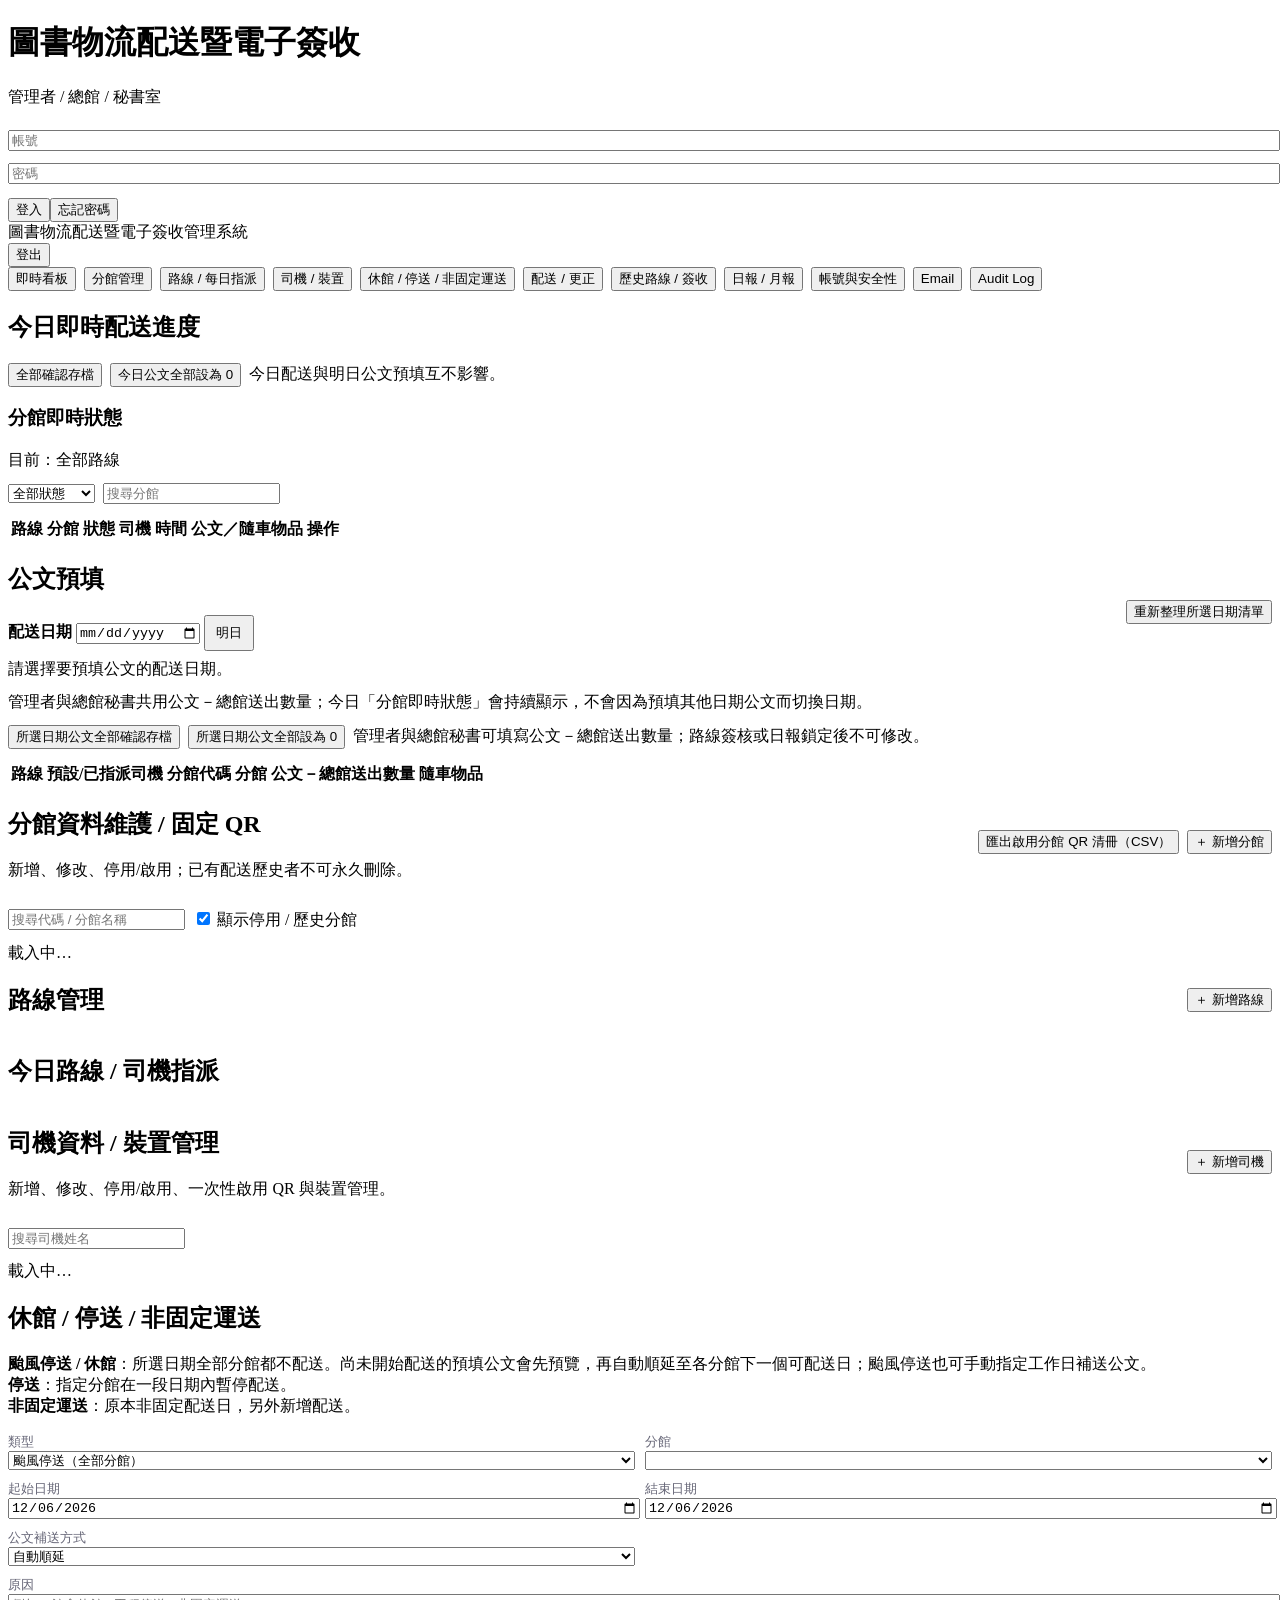
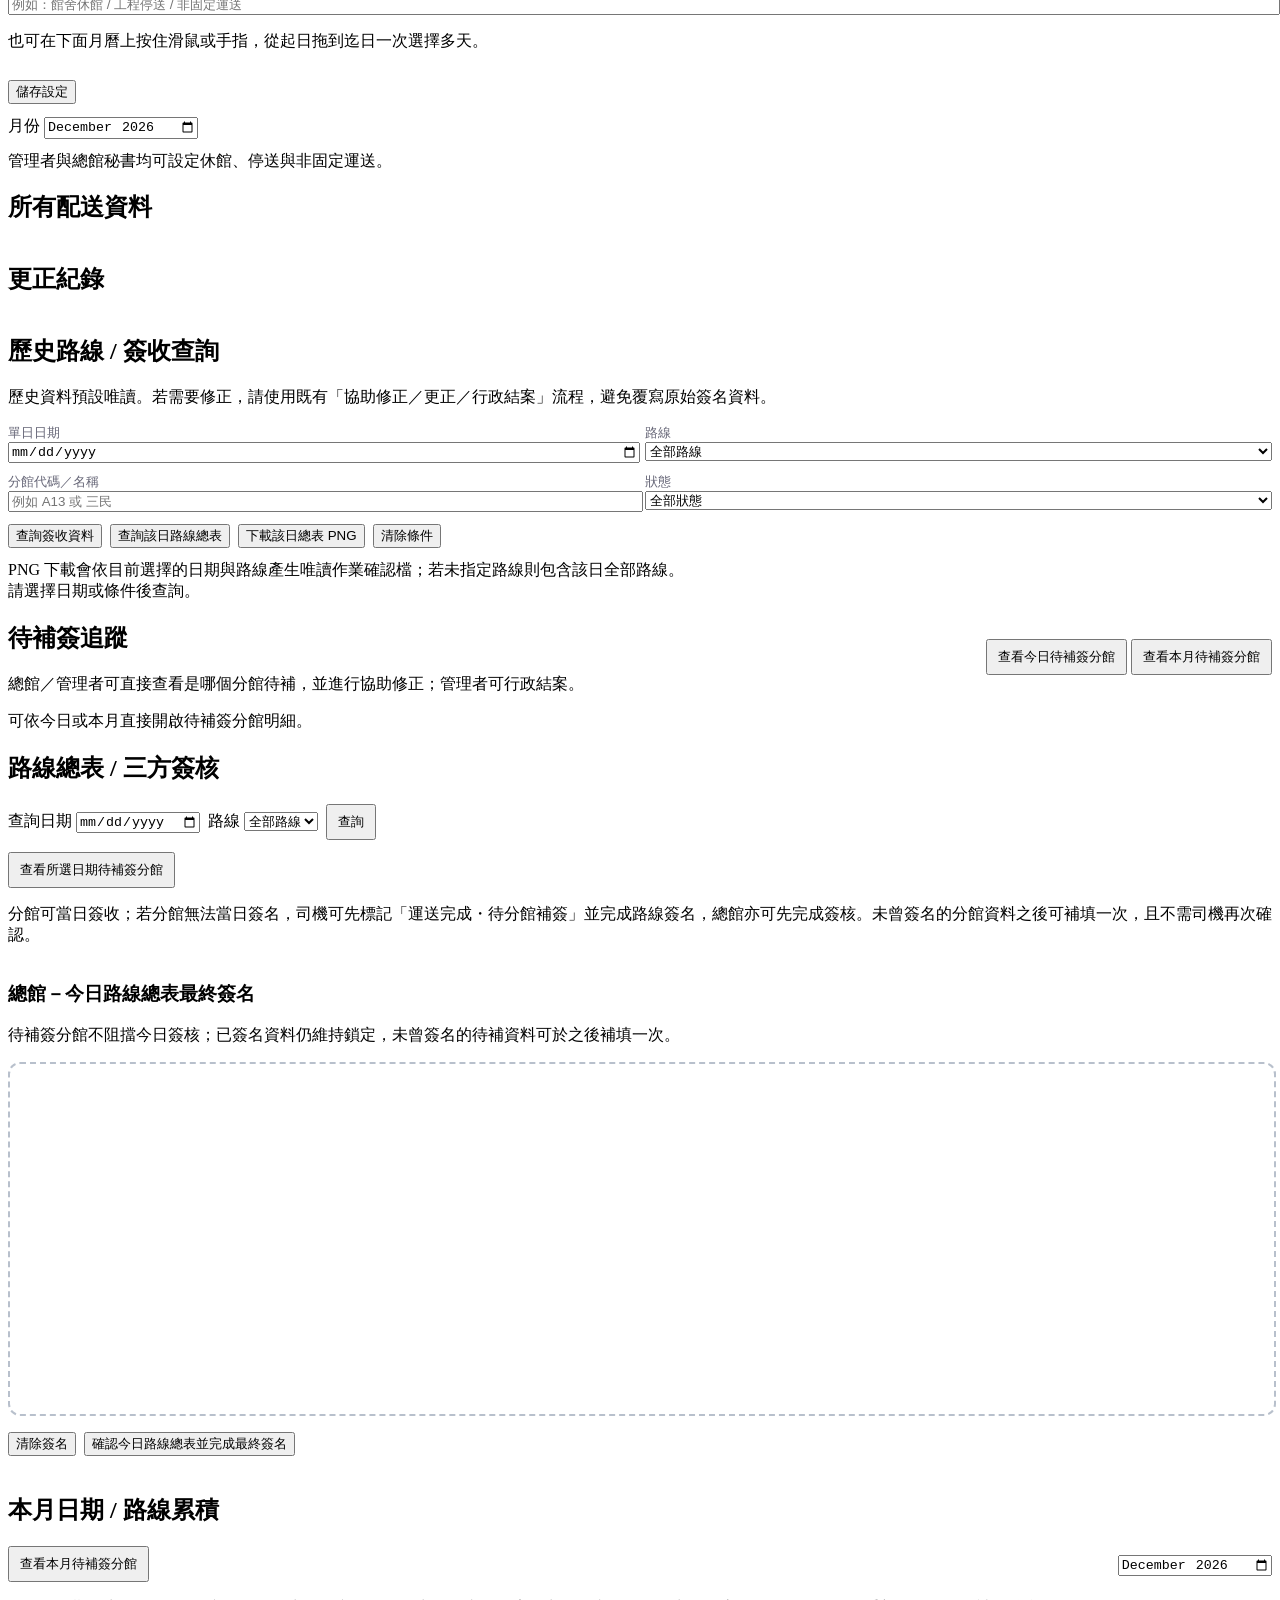
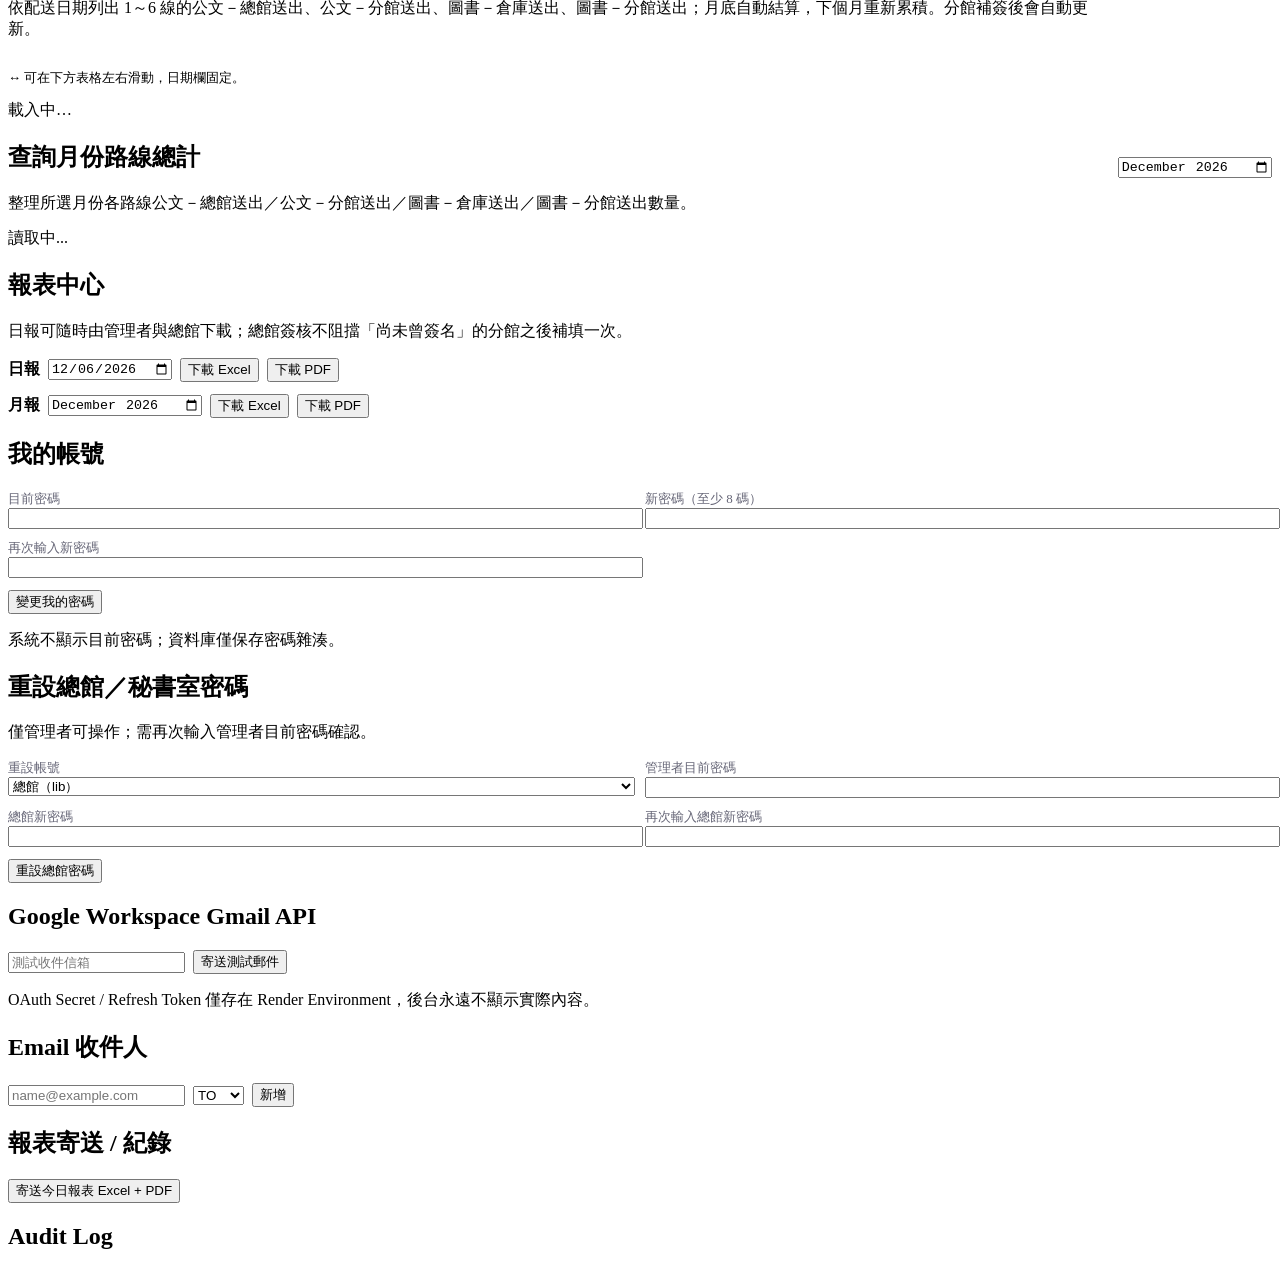
==== app/static/index.html @ ce4e9655 "Show saved carried-item quantities and units under each document prefill branch" ====
<!doctype html><html lang="zh-Hant"><head><meta charset="utf-8"><meta name="viewport" content="width=device-width,initial-scale=1"><link rel="icon" type="image/png" href="/static/moving-match-favicon.png"><title>圖書物流配送暨電子簽收 V18</title><link rel="stylesheet" href="/static/style.css"><style>
.nav{display:flex;gap:8px;flex-wrap:wrap}.toolbar{display:flex;gap:8px;align-items:center;flex-wrap:wrap;margin:12px 0}.modal{position:fixed;inset:0;background:#0008;display:flex;align-items:center;justify-content:center;z-index:20}.modalbox{background:white;padding:24px;border-radius:18px;max-width:720px;width:92%;max-height:90vh;overflow:auto}.formgrid{display:grid;grid-template-columns:1fr 1fr;gap:10px}.formgrid label{font-size:13px;color:#667}.formgrid input,.formgrid select{width:100%}.danger{background:#a43b32;color:#fff}.small{padding:7px 10px;font-size:13px}.tagoff{opacity:.55}.sectiontitle{display:flex;justify-content:space-between;align-items:center;gap:10px}.nowrap{white-space:nowrap}@media(max-width:700px){.formgrid{grid-template-columns:1fr}}
.range-calendar{display:grid;grid-template-columns:repeat(7,1fr);gap:5px;user-select:none;touch-action:none}.range-calendar .day{border:1px solid #d8dee8;border-radius:10px;padding:10px 4px;text-align:center;cursor:pointer;background:#fff}.range-calendar .day.sel{background:#e7eef8;border-color:#1f2937;font-weight:700}.range-calendar .blank{border:0}

/* V19.2.8 route-group shading */
#monthlyRouteTable th:nth-child(2), #monthlyRouteTable td:nth-child(2),
#monthlyRouteTable th:nth-child(3), #monthlyRouteTable td:nth-child(3),
#monthlyRouteTable th:nth-child(4), #monthlyRouteTable td:nth-child(4),
#monthlyRouteTable th:nth-child(8), #monthlyRouteTable td:nth-child(8),
#monthlyRouteTable th:nth-child(9), #monthlyRouteTable td:nth-child(9),
#monthlyRouteTable th:nth-child(10), #monthlyRouteTable td:nth-child(10),
#monthlyRouteTable th:nth-child(14), #monthlyRouteTable td:nth-child(14),
#monthlyRouteTable th:nth-child(15), #monthlyRouteTable td:nth-child(15),
#monthlyRouteTable th:nth-child(16), #monthlyRouteTable td:nth-child(16) {
  background: rgba(148,163,184,.08);
}
#monthlyRouteTable th:nth-child(4), #monthlyRouteTable td:nth-child(4),
#monthlyRouteTable th:nth-child(7), #monthlyRouteTable td:nth-child(7),
#monthlyRouteTable th:nth-child(10), #monthlyRouteTable td:nth-child(10),
#monthlyRouteTable th:nth-child(13), #monthlyRouteTable td:nth-child(13),
#monthlyRouteTable th:nth-child(16), #monthlyRouteTable td:nth-child(16),
#monthlyRouteTable th:nth-child(19), #monthlyRouteTable td:nth-child(19) {
  border-right: 1px solid rgba(100,116,139,.22);
}


/* V19.2.8 dynamic monthly route grouping */
#monthlyRouteSummaryTable .route-alt { background: rgba(148,163,184,.10); }
#monthlyRouteSummaryTable .route-end { border-right: 2px solid rgba(100,116,139,.24); }
#monthlyRouteSummaryTable .daytotal { background: rgba(226,232,240,.45); }
#monthlyRouteSummaryTable th, #monthlyRouteSummaryTable td { text-align:center; }

/* Mobile route report: confine wide tables to their own horizontal scroll area. */
#monthlyRouteSummary,#monthlyRouteCumBody{width:100%;max-width:100%;min-width:0;overflow-x:auto;overflow-y:visible;-webkit-overflow-scrolling:touch;touch-action:pan-x pan-y;overscroll-behavior-x:contain}
#monthlyRouteSummaryTable{width:max-content;min-width:100%;table-layout:auto;border-collapse:separate;border-spacing:0}
#monthlyRouteSummaryTable th,#monthlyRouteSummaryTable td{min-width:70px;white-space:nowrap}
#monthlyRouteSummaryTable tr>th:first-child{position:sticky;left:0;z-index:2;background:#fff;min-width:76px;box-shadow:2px 0 3px #0001}
#monthlyRouteSummaryTable tr:first-child>th:first-child{z-index:4}
#monthlyRouteSummaryTable tr:last-child>th:first-child{background:#f3f6fa}
#monthlyRouteCumBody table{width:max-content;min-width:100%}
#monthlyRouteCumBody th,#monthlyRouteCumBody td{white-space:nowrap}
@media(max-width:700px){#reports .card{min-width:0;max-width:100%}#reports .sectiontitle{flex-wrap:wrap;align-items:flex-start}#reports .sectiontitle input[type=month]{max-width:100%;width:auto}#monthlyRouteSummaryTable th,#monthlyRouteSummaryTable td{padding:10px 12px;min-width:84px}}

#monthlyRouteMobile .mobile-month-grid{display:block;width:100%;max-width:100%;min-width:0;box-sizing:border-box}
#monthlyRouteMobile .mobile-month-row{display:grid;grid-template-columns:20% repeat(4,minmax(0,1fr));width:100%;min-width:0;box-sizing:border-box;border-bottom:1px solid #e1e6ee}
#monthlyRouteMobile .mobile-month-cell{min-width:0;box-sizing:border-box;padding:12px 2px;text-align:center;font-size:clamp(11px,2.6vw,15px);line-height:1.35;overflow-wrap:anywhere;word-break:break-word}
#monthlyRouteMobile .mobile-month-head{background:#eef2f7;font-weight:700}
#monthlyRouteMobile .mobile-month-row .mobile-month-cell:first-child{font-weight:700}
#monthlyRouteMobile .mobile-month-total{background:#edf4fa;font-weight:700}

/* Monthly route totals: mobile five-column grid, independent of global table minimum widths. */
#monthlyRouteCumMobile{display:none}
@media(max-width:700px){
 #monthlyRouteCumDesktop{display:none!important}
 #monthlyRouteCumMobile{display:block;width:100%;min-width:0;max-width:100%;overflow:hidden}
 #monthlyRouteCumMobile .cum-mobile-row{display:grid;grid-template-columns:23% repeat(4,minmax(0,1fr));width:100%;min-width:0;border-bottom:1px solid #e1e6ee;box-sizing:border-box}
 #monthlyRouteCumMobile .cum-mobile-cell{min-width:0;box-sizing:border-box;padding:12px 2px;text-align:center;font-size:clamp(11px,2.7vw,15px);line-height:1.35;overflow-wrap:anywhere;word-break:break-word}
 #monthlyRouteCumMobile .cum-mobile-row .cum-mobile-cell:first-child{font-weight:700}
 #monthlyRouteCumMobile .cum-mobile-head{background:#eef2f7;font-weight:700}
 #monthlyRouteCumMobile .cum-mobile-total{background:#edf4fa;font-weight:700}
}
/* Mobile month report: single route at a time, desktop retains full matrix. */
#monthlyRouteMobileControls,#monthlyRouteMobile{display:none}
@media(max-width:700px){
  #monthlyRouteDesktopHint,#monthlyRouteSummary{display:none!important}
  #monthlyRouteMobileControls,#monthlyRouteMobile{display:block}
  #monthlyRouteMobile{width:100%;max-width:100%;overflow-x:auto;-webkit-overflow-scrolling:touch}
  #monthlyRouteMobileTable{width:100%;table-layout:fixed;border-collapse:collapse;font-size:12px}
  #monthlyRouteMobileTable th,#monthlyRouteMobileTable td{padding:9px 3px;text-align:center;white-space:normal;overflow-wrap:anywhere}
  #monthlyRouteMobileTable th:first-child,#monthlyRouteMobileTable td:first-child{width:19%;font-weight:700}
  #monthlyRouteMobileTable th:not(:first-child),#monthlyRouteMobileTable td:not(:first-child){width:20.25%}
  #monthlyRouteMobileTable tr:last-child{background:#f1f5f9;font-weight:700}
}
</style>
<style>
/* V19.2.27 route visual grouping for 總館輸入 */
.route-row-group{position:relative}
.route-row-group.route-odd{background:#f7f9fc}
.route-row-group.route-even{background:#ffffff}
.route-row-group.route-start td{border-top:3px solid #cbd5e1 !important}
.route-row-group td:first-child{box-shadow:inset 5px 0 0 #94a3b8}
.route-badge{display:inline-flex;align-items:center;gap:6px;font-weight:700;padding:4px 10px;border-radius:999px;background:#eef2f7}
.route-divider-label{font-size:12px;color:#64748b;margin-left:8px}
@media (max-width:700px){
  .route-row-group td:first-child{box-shadow:inset 4px 0 0 #94a3b8}
}
</style>


<style id="v19212-route-grouping">
#delivs tr.route-odd > td,
#nextDayDocsBody tr.route-odd > td{background:#f3f6fa !important}
#delivs tr.route-even > td,
#nextDayDocsBody tr.route-even > td{background:#ffffff !important}
#delivs tr.route-start > td,
#nextDayDocsBody tr.route-start > td{border-top:4px solid #94a3b8 !important}
#delivs tr.route-start > td:first-child,
#nextDayDocsBody tr.route-start > td:first-child{box-shadow:inset 6px 0 0 #64748b}
.route-badge-v19212{
 display:inline-block;font-weight:800;padding:5px 10px;border-radius:999px;
 background:#e2e8f0;white-space:nowrap
}
.route-section-note{display:block;font-size:11px;color:#64748b;margin-top:4px;white-space:nowrap}
</style>

<style>
/* 報表操作欄：按鈕完整顯示，不截斷文字 */
#routeSignStatus table th:last-child,#routeSignStatus table td:last-child{min-width:250px!important;width:250px}
#routeSignStatus table td:last-child .btn{width:100%;max-width:none;white-space:normal!important;overflow-wrap:anywhere;line-height:1.45;text-align:center;min-height:42px;padding:9px 10px;box-sizing:border-box}
</style></head><body>
<div id="login" class="login card"><h1>圖書物流配送暨電子簽收</h1><p class="muted">管理者 / 總館 / 秘書室</p><input id="u" placeholder="帳號" style="width:100%;margin:6px 0"><input id="p" type="password" placeholder="密碼" style="width:100%;margin:6px 0"><button class="btn big" onclick="login()">登入</button><button class="btn alt big" style="margin-top:8px" onclick="forgot()">忘記密碼</button><div id="msg"></div></div>
<div id="app" class="hidden"><header class="top"><div class="brand">圖書物流配送暨電子簽收管理系統</div><div><span id="who"></span> <button class="btn alt" onclick="logout()">登出</button></div></header><main class="wrap">
<div class="nav"><button type="button" class="pill nav-tab active" data-panel="dash" onclick="show('dash')" aria-current="page">即時看板</button><button type="button" class="pill nav-tab" data-panel="branches" onclick="show('branches')" aria-current="false">分館管理</button><button type="button" class="pill nav-tab" data-panel="routes" onclick="show('routes')" aria-current="false">路線 / 每日指派</button><button type="button" class="pill nav-tab" data-panel="drivers" onclick="show('drivers')" aria-current="false">司機 / 裝置</button><button type="button" class="pill nav-tab" data-panel="schedule" onclick="show('schedule')" aria-current="false">休館 / 停送 / 非固定運送</button><button type="button" class="pill nav-tab" data-panel="records" onclick="show('records')" aria-current="false">配送 / 更正</button><button type="button" class="pill nav-tab" data-panel="history" onclick="show('history')" aria-current="false">歷史路線 / 簽收</button><button type="button" class="pill nav-tab" data-panel="reports" onclick="show('reports')" aria-current="false">日報 / 月報</button><button type="button" class="pill nav-tab" data-panel="account" onclick="show('account')" aria-current="false">帳號與安全性</button><button type="button" class="pill nav-tab" data-panel="email" onclick="show('email')" aria-current="false">Email</button><button type="button" class="pill nav-tab" data-panel="audit" onclick="show('audit')" aria-current="false">Audit Log</button></div>
<section id="dash"><div class="card"><h2>今日即時配送進度</h2><div id="metrics" class="grid"></div><div id="secretaryDocTools" class="toolbar"><button class="btn" onclick="saveAllDocs()">全部確認存檔</button><button class="btn alt" onclick="zeroAll()">今日公文全部設為 0</button><span class="muted">今日配送與明日公文預填互不影響。</span></div></div><div id="routeCards" class="grid"></div><div class="card"><div class="row" style="justify-content:space-between"><h3>分館即時狀態</h3><div id="routeFilterLabel" class="muted">目前：全部路線</div></div><div class="toolbar"><select id="filter" onchange="loadDeliveries()"><option value="">全部狀態</option><option value="WAITING_SECRETARY">待總館輸入</option><option value="WAITING_DRIVER">待司機</option><option value="WAITING_BRANCH">待分館簽收</option><option value="WAITING_DRIVER_CONFIRM">待司機確認</option><option value="WAITING_BRANCH_CORRECTION">待更正</option><option value="STOP_COMPLETED">已完成</option></select><input id="search" placeholder="搜尋分館" oninput="loadDeliveries()"></div><div style="overflow:auto"><table><thead><tr><th>路線</th><th>分館</th><th>狀態</th><th>司機</th><th>時間</th><th>公文／隨車物品</th><th>操作</th></tr></thead><tbody id="delivs"></tbody></table></div></div>
<div id="nextDayDocsCard" class="card hidden">
  <div class="sectiontitle">
    <div>
      <h2>公文預填</h2>
      <div class="row" style="gap:10px;align-items:center;margin-top:8px">
      <label for="prefillDate"><b>配送日期</b></label>
      <input id="prefillDate" type="date" onchange="loadPrefillDocs(this.value)" style="max-width:190px">
      <button class="btn alt small" onclick="setPrefillNextDay()">明日</button>
    </div>
    <div id="nextDayDocHint" class="muted" style="margin-top:8px">請選擇要預填公文的配送日期。</div>
    </div>
    <button class="btn alt" onclick="loadNextDayDocs()">重新整理所選日期清單</button>
  </div>
  <div class="notice" style="margin:12px 0">管理者與總館秘書共用公文－總館送出數量；今日「分館即時狀態」會持續顯示，不會因為預填其他日期公文而切換日期。</div>
  <div id="nextDayClosure" class="warn hidden"></div>
  <div id="nextDayDocTools" class="toolbar">
    <button class="btn" onclick="saveAllNextDocs()">所選日期公文全部確認存檔</button>
    <button class="btn alt" onclick="zeroAllNextDocs()">所選日期公文全部設為 0</button>
    <span class="muted">管理者與總館秘書可填寫公文－總館送出數量；路線簽核或日報鎖定後不可修改。</span>
  </div>
  <div style="overflow:auto">
    <table>
      <thead><tr><th>路線</th><th>預設/已指派司機</th><th>分館代碼</th><th>分館</th><th>公文－總館送出數量</th><th>隨車物品</th></tr></thead>
      <tbody id="nextDayDocsBody"></tbody>
    </table>
  </div>
</div></section>
<section id="branches" class="hidden"><div class="card"><div class="sectiontitle"><div><h2>分館資料維護 / 固定 QR</h2><p class="muted">新增、修改、停用/啟用；已有配送歷史者不可永久刪除。</p></div><div style="display:flex;gap:8px;flex-wrap:wrap"><button class="btn" onclick="exportBranchQR()">匯出啟用分館 QR 清冊（CSV）</button><button id="addBranchBtn" class="btn" onclick="editBranch()">＋ 新增分館</button></div></div><div class="toolbar"><input id="branchSearch" placeholder="搜尋代碼 / 分館名稱" oninput="renderBranches()"><label><input type="checkbox" id="showInactive" checked onchange="renderBranches()"> 顯示停用 / 歷史分館</label><span id="branchSummary" class="muted"></span></div><div id="branchList" style="overflow:auto"><div class="muted">載入中…</div></div></div></section>
<section id="routes" class="hidden"><div class="grid"><div class="card"><div class="sectiontitle"><h2>路線管理</h2><button id="addRouteBtn" class="btn" onclick="addRoute()">＋ 新增路線</button></div><div id="routeList"></div></div><div class="card"><h2>今日路線 / 司機指派</h2><div id="assignList"></div></div></div></section>
<section id="drivers" class="hidden"><div class="card"><div class="sectiontitle"><div><h2>司機資料 / 裝置管理</h2><p class="muted">新增、修改、停用/啟用、一次性啟用 QR 與裝置管理。</p></div><button id="addDriverBtn" class="btn" onclick="openDriverForm()">＋ 新增司機</button></div><div class="toolbar"><input id="driverSearch" placeholder="搜尋司機姓名" oninput="renderDrivers()"><span id="driverSummary" class="muted"></span></div><div id="driverList"><div class="muted">載入中…</div></div></div></section>
<section id="schedule" class="hidden"><div class="grid"><div class="card" id="scheduleEditor"><h2>休館 / 停送 / 非固定運送</h2><p class="muted"><b>颱風停送 / 休館</b>：所選日期全部分館都不配送。尚未開始配送的預填公文會先預覽，再自動順延至各分館下一個可配送日；颱風停送也可手動指定工作日補送公文。<br><b>停送</b>：指定分館在一段日期內暫停配送。<br><b>非固定運送</b>：原本非固定配送日，另外新增配送。</p><div class="formgrid"><label>類型<select id="exType" onchange="scheduleTypeChanged()"><option value="TYPHOON">颱風停送（全部分館）</option><option value="CLOSED_ALL">休館（全部分館停送）</option><option value="STOP">停送（指定分館）</option><option value="ADD">非固定運送</option></select></label><label id="exBranchWrap">分館<select id="exBranch"></select></label><label>起始日期<input id="exStart" type="date" onchange="syncRangeInputs()"></label><label>結束日期<input id="exEnd" type="date" onchange="syncRangeInputs()"></label><label id="exPostponeModeWrap">公文補送方式<select id="exPostponeMode" onchange="scheduleTypeChanged()"><option value="auto">自動順延</option><option value="manual">手動指定日期</option></select></label><label id="exManualDateWrap" hidden>公文補送工作日<input id="exManualDate" type="date" aria-describedby="exManualHint"><span id="exManualHint" class="muted">整段停送結束後的工作日；可選非固定配送日，休館、停送及鎖定日不可選。</span></label><label style="grid-column:1/-1">原因<input id="exReason" placeholder="例如：館舍休館 / 工程停送 / 非固定運送"></label></div><p class="muted">也可在下面月曆上按住滑鼠或手指，從起日拖到迄日一次選擇多天。</p><div id="rangeCal" class="range-calendar"></div><div class="toolbar"><button class="btn" onclick="saveExceptionRange()">儲存設定</button></div></div><div class="card"><div class="toolbar"><label>月份 <input id="exMonth" type="month" onchange="loadSchedule()"></label></div><div id="scheduleReadonly" class="muted hidden">管理者與總館秘書均可設定休館、停送與非固定運送。</div><div id="exceptionList"></div></div></div></section><section id="records" class="hidden"><div class="card"><h2>所有配送資料</h2><div id="recordList" style="overflow:auto"></div></div><div class="card"><h2>更正紀錄</h2><div id="correctionList" style="overflow:auto"></div></div></section>

<section id="history" class="hidden">
  <div class="card">
    <div class="sectiontitle">
      <div>
        <h2>歷史路線 / 簽收查詢</h2>
        <p class="muted">歷史資料預設唯讀。若需要修正，請使用既有「協助修正／更正／行政結案」流程，避免覆寫原始簽名資料。</p>
      </div>
    </div>
    <div class="formgrid">
      <label>單日日期<input id="histDate" type="date"></label>
      <label>路線<select id="histRoute"><option value="">全部路線</option><option>1</option><option>2</option><option>3</option><option>4</option><option>5</option><option>6</option></select></label>
      <label>分館代碼／名稱<input id="histBranch" placeholder="例如 A13 或 三民"></label>
      <label>狀態<select id="histStatus"><option value="">全部狀態</option><option value="WAITING_BRANCH">待分館簽收</option><option value="LATE_BRANCH_PENDING">待分館補簽</option><option value="WAITING_DRIVER_CONFIRM">待司機確認</option><option value="WAITING_BRANCH_CORRECTION">待更正</option><option value="STOP_COMPLETED">已完成</option><option value="ADMIN_CLOSED">管理者結案</option></select></label>
    </div>
    <div class="toolbar">
      <button class="btn" onclick="loadHistoryReceipts()">查詢簽收資料</button>
      <button class="btn alt" onclick="loadHistoryRoutes()">查詢該日路線總表</button>
      <button class="btn alt" onclick="downloadHistoryDayPng()">下載該日總表 PNG</button>
      <button class="btn alt" onclick="clearHistoryFilters()">清除條件</button>
    </div>
    <div class="muted">PNG 下載會依目前選擇的日期與路線產生唯讀作業確認檔；若未指定路線則包含該日全部路線。</div>
    <div id="historyResult" style="overflow:auto"><div class="muted">請選擇日期或條件後查詢。</div></div>
  </div>
  <div id="historyDetail"></div>
</section>
<section id="pendingAssistCard"><div class="card">
  <div class="sectiontitle">
    <div>
      <h2>待補簽追蹤</h2>
      <p class="muted">總館／管理者可直接查看是哪個分館待補，並進行協助修正；管理者可行政結案。</p>
    </div>
    <div class="row">
      <button class="btn alt small" onclick="showPendingDetails({service_date:new Date().toISOString().slice(0,10)})">查看今日待補簽分館</button>
      <button class="btn alt small" onclick="showPendingDetails({month:new Date().toISOString().slice(0,7)})">查看本月待補簽分館</button>
    </div>
  </div>
  <div id="pendingAssistSummary" class="muted">可依今日或本月直接開啟待補簽分館明細。</div>
</div></section>
<section id="reports" class="hidden"><div class="grid" style="display:block"><div class="card" style="margin-bottom:18px"><h2 id="routeReportTitle">路線總表 / 三方簽核</h2>
<div class="toolbar"><label>查詢日期 <input id="routeReportDate" type="date"></label><label>路線 <select id="routeReportRoute"><option value="">全部路線</option><option value="1">1線</option><option value="2">2線</option><option value="3">3線</option><option value="4">4線</option><option value="5">5線</option><option value="6">6線</option></select></label><button class="btn alt small" onclick="loadSignStatus()">查詢</button><span id="routeReportReadonlyHint" class="muted"></span></div>
<button class="btn alt small" onclick="showPendingDetails({service_date:(document.querySelector('#routeReportDate')?.value||new Date().toISOString().slice(0,10)),route:(document.querySelector('#routeReportRoute')?.value||undefined)})">查看所選日期待補簽分館</button><p class="muted">分館可當日簽收；若分館無法當日簽名，司機可先標記「運送完成・待分館補簽」並完成路線簽名，總館亦可先完成簽核。未曾簽名的分館資料之後可補填一次，且不需司機再次確認。</p><div id="routeSignReminder" class="notice" role="status" style="margin:12px 0"></div><div id="routeSignStatus" style="overflow-x:auto;max-width:100%"></div><div id="routeOfficeSignatureHost"></div><div id="dailyGrandTotal" class="notice hidden"></div><div id="routeDetailHost"></div><div id="secretarySignBox" class="hidden"><h3>總館－今日路線總表最終簽名</h3><p class="muted">待補簽分館不阻擋今日簽核；已簽名資料仍維持鎖定，未曾簽名的待補資料可於之後補填一次。</p><canvas id="secSig" width="650" height="180" style="width:100%;border:2px dashed #b8c0cc;border-radius:12px;touch-action:none"></canvas><div class="toolbar"><button class="btn alt" onclick="clearSig('secSig')">清除簽名</button><button class="btn" onclick="secretaryFinalSign()">確認今日路線總表並完成最終簽名</button></div></div><div id="reportLocked" class="ok hidden"></div></div><div style="width:100%"><div class="card"><div class="sectiontitle"><div><h2>本月日期 / 路線累積</h2><button class="btn alt small" onclick="showPendingDetails({month:(document.querySelector('#monthlyCumulativeMonth')?.value||new Date().toISOString().slice(0,7))})">查看本月待補簽分館</button><p class="muted">依配送日期列出 1～6 線的公文－總館送出、公文－分館送出、圖書－倉庫送出、圖書－分館送出；月底自動結算，下個月重新累積。分館補簽後會自動更新。</p></div><input type="month" id="monthlyCumMonth" onchange="loadMonthlyRouteSummary()"></div><p id="monthlyRouteDesktopHint" class="muted" style="font-size:13px">↔ 可在下方表格左右滑動，日期欄固定。</p><div id="monthlyRouteMobileControls"><label for="monthlyRouteMobileSelect">選擇路線</label> <select id="monthlyRouteMobileSelect" onchange="renderMonthlyRouteMobile()" aria-label="選擇月報路線"></select></div><div id="monthlyRouteMobile" aria-live="polite"></div><div id="monthlyRouteSummary" role="region" aria-label="月份各路線累積報表，可左右滑動" tabindex="0" style="overflow-x:auto;max-width:100%;-webkit-overflow-scrolling:touch"><div class="muted">載入中…</div></div></div>
<div class="card" id="monthlyRouteCumCard" style="margin-bottom:18px">
  <div style="display:flex;align-items:center;justify-content:space-between;gap:12px;flex-wrap:wrap">
    <div><h2>查詢月份路線總計</h2>
    <div class="muted">整理所選月份各路線公文－總館送出／公文－分館送出／圖書－倉庫送出／圖書－分館送出數量。</div></div>
    <input id="monthlyRouteCumMonth" type="month" onchange="loadMonthlyRouteCumulative()">
  </div>
  <div id="monthlyRouteCumBody" style="margin-top:14px">讀取中...</div>
</div>
<div class="card"><h2>報表中心</h2><p class="muted">日報可隨時由管理者與總館下載；總館簽核不阻擋「尚未曾簽名」的分館之後補填一次。</p><div class="toolbar"><b>日報</b><input type="date" id="reportDate"><button class="btn" onclick="downloadDaily('xlsx')">下載 Excel</button><button class="btn alt" onclick="downloadDaily('pdf')">下載 PDF</button></div><div class="toolbar"><b>月報</b><input type="month" id="reportMonth"><button class="btn" onclick="downloadMonthly('xlsx')">下載 Excel</button><button class="btn alt" onclick="downloadMonthly('pdf')">下載 PDF</button></div></div></div></div></section>
<section id="account" class="hidden"><div class="grid"><div class="card"><h2>我的帳號</h2><div id="accountInfo" class="muted"></div><div class="formgrid"><label>目前密碼<input id="ownCurrent" type="password"></label><label>新密碼（至少 8 碼）<input id="ownNew" type="password"></label><label>再次輸入新密碼<input id="ownConfirm" type="password"></label></div><div class="toolbar"><button class="btn" onclick="changeOwnPassword()">變更我的密碼</button></div><p class="muted">系統不顯示目前密碼；資料庫僅保存密碼雜湊。</p></div><div id="adminResetCard" class="card"><h2>重設總館／秘書室密碼</h2><p class="muted">僅管理者可操作；需再次輸入管理者目前密碼確認。</p><div class="formgrid"><label>重設帳號<select id="resetTarget"><option value="lib">總館（lib）</option><option value="secretariat">秘書室（secretariat）</option></select></label><label>管理者目前密碼<input id="adminVerify" type="password"></label><label>總館新密碼<input id="secNew" type="password"></label><label>再次輸入總館新密碼<input id="secConfirm" type="password"></label></div><div class="toolbar"><button class="btn" onclick="resetSecretaryPassword()">重設總館密碼</button></div></div></div></section>
<section id="email" class="hidden"><div class="grid"><div class="card"><h2>Google Workspace Gmail API</h2><div id="emailProviderStatus"></div><div id="emailTestTools" class="toolbar"><input id="emailTestEmail" type="email" placeholder="測試收件信箱"><button class="btn" onclick="testEmail()">寄送測試郵件</button></div><p class="muted">OAuth Secret / Refresh Token 僅存在 Render Environment，後台永遠不顯示實際內容。</p></div><div class="card"><h2>Email 收件人</h2><div id="emailAdminTools" class="toolbar"><input id="emailAddr" type="email" placeholder="name@example.com"><select id="emailType"><option>TO</option><option>CC</option><option>BCC</option></select><button class="btn" onclick="addEmail()">新增</button></div><div id="emailRecipients"></div></div><div class="card"><h2>報表寄送 / 紀錄</h2><div class="toolbar"><button class="btn" onclick="sendReport()">寄送今日報表 Excel + PDF</button></div><div id="emailLogs"></div></div></div></section>
<section id="audit" class="hidden"><div class="card"><h2>Audit Log</h2><div id="auditList" style="overflow:auto"></div></div></section>
</main></div><div id="modalHost"></div><script src="/static/common.js?v=19.2.25"></script><script src="/static/schedule-preview.js?v=19.5"></script><script>
function fmtDateTime(v){
  if(v===null||v===undefined||v==='') return '—';
  const s=String(v).trim();
  if(/^\d{4}-\d{2}-\d{2}$/.test(s)) return s;
  const m=s.match(/^(\d{4})-(\d{2})-(\d{2})[T\s](\d{2}):(\d{2})/);
  if(m) return `${m[1]}-${m[2]}-${m[3]} ${m[4]}:${m[5]}`;
  const d=new Date(s);
  if(!Number.isNaN(d.getTime())){
    const p=n=>String(n).padStart(2,'0');
    return `${d.getFullYear()}-${p(d.getMonth()+1)}-${p(d.getDate())} ${p(d.getHours())}:${p(d.getMinutes())}`;
  }
  return s;
}

async function loadMonthlyRouteCumulative(){
  const m=document.querySelector('#monthlyRouteCumMonth');
  const box=document.querySelector('#monthlyRouteCumBody');
  if(!m||!box) return;
  if(!m.value) m.value=(document.querySelector('#monthlyCumMonth')?.value||new Date().toISOString().slice(0,7));
  box.innerHTML='<div class="muted">讀取中...</div>';
  try{
    const r=await api('/api/reports/monthly-route-summary?month='+encodeURIComponent(m.value));
    const routes=r.routes||[1,2,3,4,5,6];
    const totals=r.totals||{};
    let x='<div id="monthlyRouteCumDesktop" style="overflow:auto"><table><thead><tr><th>路線</th><th>公文－總館送出</th><th>公文－分館送出</th><th>圖書－倉庫送出</th><th>圖書－分館送出</th></tr></thead><tbody>';
    const fields=['document','document_return','outbound','inbound'];
    const headings=['路線','公文－總館送出','公文－分館送出','圖書－倉庫送出','圖書－分館送出'];
    const mobileCell=(value,role)=>'<div class="cum-mobile-cell" role="'+role+'">'+value+'</div>';
    const mobileRow=(label,q,extra='')=>'<div class="cum-mobile-row '+extra+'" role="row">'+mobileCell(label,'rowheader')+fields.map(k=>mobileCell(Number(q[k]||0),'cell')).join('')+'</div>';
    let mobile='<div id="monthlyRouteCumMobile" role="table" aria-label="月份各路線總計"><div class="cum-mobile-row cum-mobile-head" role="row">'+headings.map(h=>mobileCell(h,'columnheader')).join('')+'</div>';
    for(const route of routes){
      const q=totals[route]||totals[String(route)]||{document:0,document_return:0,outbound:0,inbound:0};
      x+=`<tr><td><b>${route}線</b></td><td>${q.document||0}</td><td>${q.document_return||0}</td><td>${q.outbound||0}</td><td>${q.inbound||0}</td></tr>`;
      mobile+=mobileRow(route+'線',q);
    }
    const g=r.grand_total||{document:0,document_return:0,outbound:0,inbound:0};
    x+=`</tbody><tfoot><tr><th>全路線合計</th><th>${g.document||0}</th><th>${g.document_return||0}</th><th>${g.outbound||0}</th><th>${g.inbound||0}</th></tr></tfoot></table></div>`;
    mobile+=mobileRow('全路線合計',g,'cum-mobile-total')+'</div>';
    x+=mobile;
    if(r.late_pending){x+=`<div class="notice" style="margin-top:10px">所選月份尚有 ${r.late_pending} 筆待分館補簽；補簽後總計會自動更新。</div>`;}
    box.innerHTML=x;
  }catch(e){
    box.innerHTML='<div class="error">讀取月份路線總計失敗：'+(e.message||String(e))+'</div>';
  }
}
document.addEventListener('DOMContentLoaded',()=>{const m=document.querySelector('#monthlyRouteCumMonth');if(m&&!m.value)m.value=new Date().toISOString().slice(0,7);});

</script><script>
let me=null, routesCache=[], driversCache=[]; const todayStr=new Date().toISOString().slice(0,10); reportDate.value=todayStr; reportMonth.value=todayStr.slice(0,7);monthlyCumMonth.value=todayStr.slice(0,7); setTimeout(()=>{if(document.querySelector('#exStart')){exStart.value=todayStr;exEnd.value=todayStr;exMonth.value=todayStr.slice(0,7)}},0);
async function boot(){let x=await api('/api/auth/me');if(x.user){me=x.user;loginEl(false);who.textContent=me.username+' / '+(me.role==='SECRETARIAT'?'秘書室':me.role);if(me.role==='SECRETARIAT'){document.querySelectorAll('.nav-tab').forEach(t=>{if(!['dash','schedule','records','history','reports','account','email'].includes(t.dataset.panel))t.style.display='none'});document.querySelector('.brand').textContent='圖書物流配送暨電子簽收｜秘書室';}document.querySelector('#addBranchBtn').style.display=['ADMIN','SECRETARY','SECRETARIAT'].includes(me.role)?'':'none';document.querySelectorAll('#addRouteBtn,#addDriverBtn').forEach(e=>e.style.display=me.role==='ADMIN'?'':'none');const dt=document.querySelector('#secretaryDocTools');if(dt)dt.style.display=['ADMIN','SECRETARY','SECRETARIAT'].includes(me.role)?'':'none';const nd=document.querySelector('#nextDayDocsCard');if(nd)nd.classList.toggle('hidden',!['ADMIN','SECRETARY','SECRETARIAT'].includes(me.role));loadAll();if(['ADMIN','SECRETARY','SECRETARIAT'].includes(me.role)){initPrefillDate();setTimeout(()=>loadPrefillDocs(prefillDate.value),50)}connect()}}function loginEl(show){document.querySelector('#login').classList.toggle('hidden',!show);document.querySelector('#app').classList.toggle('hidden',show)}boot();
async function login(){try{let x=await api('/api/auth/login',{method:'POST',body:JSON.stringify({username:u.value,password:p.value})});sessionStorage.setItem('admin_session',x.token);location.reload()}catch(e){msg.innerHTML='';const box=document.createElement('div');box.className='error';box.textContent=e.message;msg.appendChild(box)}}async function forgot(){let name=u.value||prompt('請輸入帳號');if(!name)return;let x=await api('/api/auth/password/forgot',{method:'POST',body:JSON.stringify({username:name})});msg.innerHTML='<div class="ok">'+x.message+(x.demo_reset_url?'<br>Demo：'+x.demo_reset_url:'')+'</div>'}async function logout(){await api('/api/auth/logout',{method:'POST'});sessionStorage.removeItem('admin_session');location.reload()}
function show(id){if(me?.role==='SECRETARIAT'&&!['dash','schedule','records','history','reports','account','email'].includes(id))return;for(let x of ['dash','branches','routes','drivers','schedule','records','history','reports','account','email','audit'])document.querySelector('#'+x).classList.toggle('hidden',x!==id);document.querySelectorAll('.nav-tab').forEach(tab=>{const active=tab.dataset.panel===id;tab.classList.toggle('active',active);tab.setAttribute('aria-current',active?'page':'false')});({branches:loadBranches,routes:loadRoutesPage,drivers:loadDrivers,schedule:loadSchedule,records:loadRecords,history:initHistory,reports:async()=>{initRouteHistoryFilters();await Promise.all([loadSignStatus(),loadMonthlyRouteSummary()])},account:loadAccount,email:loadEmail,audit:loadAudit}[id]||(()=>{}))()}
let selectedRoute='';
async function loadAll(){
  const tasks=[loadPendingAssistSummary(),loadDash(),loadDeliveries(),loadMonthlyRouteSummary(),loadMonthlyRouteCumulative()];
  const r=await Promise.allSettled(tasks);
  const failed=r.filter(x=>x.status==='rejected');
  if(failed.length)console.warn('loadAll partial failure',failed.map(x=>x.reason));
}
async function loadDash(){
  try{
    let d=await api('/api/dashboard/today');
    metrics.innerHTML=[['今日配送',d.total],['本站完成',d.completed],['待分館',d.waiting_branch],['隔日待補簽',d.late_pending||0],['待司機確認',d.waiting_driver_confirm],['待更正',d.waiting_correction]].map(x=>`<div class="card"><div class="muted">${x[0]}</div><div class="metric">${x[1]}</div></div>`).join('');
    routeCards.innerHTML=d.routes.map(r=>`<div class="card route-select ${selectedRoute===r.code?'route-selected':''}" onclick="selectRoute('${r.code}')" title="點選只查看 ${r.name||('路線'+r.code)}"><b>${r.name||('路線'+r.code)}｜${r.driver||'未指派'}</b><div class="metric">${r.completed}/${r.total}</div><div class="routebar"><span style="width:${r.total?100*r.completed/r.total:0}%"></span></div><div class="muted" style="margin-top:8px">${selectedRoute===r.code?'再點一次顯示全部路線':'點選查看本路線'}</div></div>`).join('');
  }catch(e){
    metrics.innerHTML=`<div class="warn">即時看板讀取失敗：${e.message}</div>`;
    routeCards.innerHTML='';
  }
}
function selectRoute(code){selectedRoute=selectedRoute===code?'':code;const label=document.querySelector('#routeFilterLabel');if(label)label.textContent=selectedRoute?`目前：路線${selectedRoute}（再點一次取消）`:'目前：全部路線';loadDash();loadDeliveries()}
const documentDrafts=new Map();
const prefillDrafts=new Map();
function draftKey(prefix,id,date){return 'movingmatch:'+prefix+':'+(me?.id||me?.username||'session')+':'+(date||localToday())+':'+id;}
function saveDraft(prefix,id,date,value){try{sessionStorage.setItem(draftKey(prefix,id,date),value)}catch(e){}}
function readDraft(prefix,id,date){try{return sessionStorage.getItem(draftKey(prefix,id,date))}catch(e){return null}}
function clearDraft(prefix,id,date){try{sessionStorage.removeItem(draftKey(prefix,id,date))}catch(e){}}
document.addEventListener('input',event=>{const el=event.target;if(el?.id?.startsWith('doc')&&/^doc\d+$/.test(el.id))documentDrafts.set(el.id,el.value);saveDraft('dashboard',el.id,localToday(),el.value);});
function rememberDocumentDrafts(){document.querySelectorAll('#delivs input[id^="doc"]').forEach(el=>{documentDrafts.set(el.id,el.value);saveDraft('dashboard',el.id,localToday(),el.value);});}
async function loadDeliveries(){rememberDocumentDrafts();let q='?';const f=document.querySelector('#filter'),se=document.querySelector('#search');if(f?.value)q+='status='+f.value+'&';if(selectedRoute)q+='route='+encodeURIComponent(selectedRoute)+'&';if(se?.value)q+='search='+encodeURIComponent(se.value);let x=await api('/api/dashboard/deliveries'+q),body=document.querySelector('#delivs');body.innerHTML=x.map((d,i)=>{const routeNo=Number(d.route_code)||0;const routeStart=i===0||String(x[i-1].route_code)!==String(d.route_code);const routeClass=`${routeNo%2?'route-odd':'route-even'} ${routeStart?'route-start':''}`;const routeCell=`<span class="route-badge-v19212">${d.route_code}線</span>${routeStart?'<span class="route-section-note">路線分隔</span>':''}`;const saved=readDraft('dashboard','doc'+d.id,localToday());const value=documentDrafts.has('doc'+d.id)?documentDrafts.get('doc'+d.id):(saved!==null?saved:(d.document_final??''));let doc;if(['ADMIN','SECRETARY','SECRETARIAT'].includes(me.role)){doc=`<div class="row"><input type="number" min="0" value="${value}" style="width:88px" id="doc${d.id}"><button class="btn alt small" onclick="setDoc(${d.id},${JSON.stringify(d.branch_name).replace(/"/g,'&quot;')})">存檔</button></div><span class="muted">總館路線簽核前皆可修改</span>`}else{doc=`<b>${value===''?'—':value}</b><br><span class="muted">公文－總館送出數量</span>`}const itemBtn=['SECRETARY','SECRETARIAT'].includes(me.role)?`<button class="btn alt small" onclick="editItems(${d.id},${JSON.stringify(d.branch_name).replace(/"/g,'&quot;')})">隨車物品</button>`:'';const itemSummary=['SECRETARY','SECRETARIAT'].includes(me.role)?`<div id="itemSummary${d.id}" class="muted" style="margin-top:6px;font-size:.9em">隨車物品：未填</div>`:'';const voidBtn=me.role==='ADMIN'&& !d.branch_signed_at && !d.driver_confirmed_at && d.status!=='VOID'?`<button class="btn danger small" onclick="voidDelivery(${d.id},${JSON.stringify(d.branch_name).replace(/"/g,'&quot;')})">作廢</button>`:'';return `<tr class="${routeClass}"><td>${routeCell}</td><td>${d.branch_name}</td><td class="status">${statusText(d.status)}</td><td>${d.driver_name}</td><td>${fmtDateTime(d.driver_confirmed_at||d.branch_signed_at)}</td><td>${doc}<div style="margin-top:6px">${itemBtn}</div>${itemSummary}</td><td>${voidBtn||'—'}</td></tr>`}).join('');if(['SECRETARY','SECRETARIAT'].includes(me.role))loadVisibleItemSummaries(x)}
async function loadVisibleItemSummaries(ds){
  await Promise.all((ds||[]).map(async d=>{
    const el=document.querySelector('#itemSummary'+d.id);if(!el)return;
    try{
      const rows=await api('/api/secretary/deliveries/'+d.id+'/items');
      el.innerHTML=formatCarriedItemSummary(rows);
      el.classList.toggle('muted',!rows.length);
    }catch(e){el.textContent='隨車物品：無法讀取'}
  }));
}
function formatCarriedItemSummary(rows){
  if(!rows||!rows.length)return '隨車物品：無';
  return '<b>隨車物品：</b> '+rows.map(x=>{
    const name=x.item_type==='OTHER'?(x.item_name||'其他'):(CARRIED_ITEM_LABELS[x.item_type]||x.item_type);
    return `${name} × ${x.quantity} ${x.unit||'件'}`;
  }).join('　');
}
async function setDoc(id,branchName){try{const el=document.querySelector('#doc'+id);if(!el||el.value==='')throw new Error('請輸入公文－總館送出數量');const qty=Number(el.value);if(qty<0||!Number.isInteger(qty))throw new Error('公文－總館送出數量請輸入 0 以上整數');if(!confirm(`${branchName}\n確認公文－總館送出數量為 ${qty}？`))return;let r=await api('/api/secretary/deliveries/'+id+'/document',{method:'PATCH',body:JSON.stringify({qty})});documentDrafts.delete('doc'+id);clearDraft('dashboard','doc'+id,localToday());alert(`${branchName}\n公文－總館送出數量 ${r.qty} 已儲存。\n該路線完成總館簽核前仍可修改。`);await loadAll()}catch(e){alert(e.message);await loadAll()}}
async function saveAllDocs(){try{let items=[];document.querySelectorAll('#delivs input[id^="doc"]').forEach(el=>{if(el.value!==''){const qty=Number(el.value);if(!Number.isInteger(qty)||qty<0)throw new Error('公文－總館送出數量請輸入 0 以上整數');items.push({id:Number(el.id.slice(3)),qty})}});if(!items.length)throw new Error('目前沒有可存檔的公文－總館送出數量');const total=items.reduce((a,b)=>a+b.qty,0);if(!confirm(`確認一次存檔 ${items.length} 個分館？\n公文總數：${total}`))return;let r=await api('/api/secretary/documents/batch',{method:'POST',body:JSON.stringify({items})});alert(`已一次存檔 ${r.changed} 個分館。\n公文總數：${r.total}`);await loadAll()}catch(e){alert(e.message);await loadAll()}}
async function zeroAll(){if(confirm('將今日尚未完成總館路線簽核的公文－總館送出全部設為 0？')){try{let r=await api('/api/secretary/documents/zero-all',{method:'POST'});alert(`已將 ${r.changed} 個可編輯分館的公文－總館送出設為 0。`);await loadAll()}catch(e){alert(e.message)}}}
let nextDocDate='';
function localDateISO(offsetDays=0){
  const d=new Date();
  d.setHours(12,0,0,0);
  d.setDate(d.getDate()+offsetDays);
  const y=d.getFullYear(),m=String(d.getMonth()+1).padStart(2,'0'),day=String(d.getDate()).padStart(2,'0');
  return `${y}-${m}-${day}`;
}
function initPrefillDate(){
  const el=document.querySelector('#prefillDate');
  if(!el)return;
  el.min=localDateISO(0);
  el.value=localDateISO(1);
  loadPrefillDocs(el.value);
}
function setPrefillNextDay(){
  const el=document.querySelector('#prefillDate');
  if(!el)return;
  el.value=localDateISO(1);
  loadPrefillDocs(el.value);
}
async function loadNextDayDocs(){ return loadPrefillDocs(document.querySelector('#prefillDate')?.value||nextDocDate||localDateISO(1)); }
function rememberPrefillDrafts(){document.querySelectorAll('#nextDayDocsBody input[id^="nextdocb"]').forEach(el=>{prefillDrafts.set(nextDocDate+':'+el.id,el.value);saveDraft('prefill',el.id,nextDocDate,el.value);});}
document.addEventListener('input',event=>{const el=event.target;if(el?.id?.startsWith('nextdocb')){prefillDrafts.set(nextDocDate+':'+el.id,el.value);saveDraft('prefill',el.id,nextDocDate,el.value);}});
async function loadPrefillDocs(serviceDate){rememberPrefillDrafts();
  if(!['ADMIN','SECRETARY','SECRETARIAT'].includes(me?.role))return;
  const body=document.querySelector('#nextDayDocsBody'),hint=document.querySelector('#nextDayDocHint'),closure=document.querySelector('#nextDayClosure'),tools=document.querySelector('#nextDayDocTools'),dateEl=document.querySelector('#prefillDate');
  if(!serviceDate)serviceDate=dateEl?.value||localDateISO(1);
  nextDocDate=serviceDate;
  if(dateEl && dateEl.value!==serviceDate)dateEl.value=serviceDate;
  try{
    const startedAt=performance.now();
    hint.textContent=`正在載入 ${serviceDate} 配送清單…`;
    body.innerHTML=`<tr><td colspan="6"><div class="muted">正在讀取分館、排程與既有公文資料，請稍候…</div></td></tr>`;
    const x=await api('/api/secretary/documents/prefill-v4?service_date='+encodeURIComponent(serviceDate));
    const elapsed=((performance.now()-startedAt)/1000).toFixed(1);
    nextDocDate=x.service_date;
    const selected=new Date(x.service_date+'T12:00:00');
    const wd=['日','一','二','三','四','五','六'][selected.getDay()];
    hint.textContent=`後端 ${x.app_version||'未知版本'}｜目前編輯：${x.service_date}（星期${wd}）｜預計配送 ${x.count} 館｜載入 ${elapsed} 秒；今日即時配送狀態持續保留。`;
    if(x.is_global_closure){
      closure.classList.remove('hidden');
      closure.textContent=`${x.service_date} 全館休館，該日沒有配送。${x.closure_reason?' 原因：'+x.closure_reason:''}`;
      tools.style.display='none';
    }else{
      closure.classList.add('hidden');
      tools.style.display='';
    }
    body.innerHTML=x.rows.length?x.rows.map((d,i)=>{const routeNo=Number(d.route_code)||0;const routeStart=i===0||String(x.rows[i-1].route_code)!==String(d.route_code);const routeClass=`${routeNo%2?'route-odd':'route-even'} ${routeStart?'route-start':''}`;const routeCell=`<span class="route-badge-v19212">${d.route_code}線</span>${routeStart?'<span class="route-section-note">路線分隔</span>':''}`;
      const draftId='nextdocb'+d.branch_id;const saved=readDraft('prefill',draftId,x.service_date);const value=prefillDrafts.has(x.service_date+':'+draftId)?prefillDrafts.get(x.service_date+':'+draftId):(saved!==null?saved:(d.document_final??''));
      const editor=`<div class="row"><input id="nextdocb${d.branch_id}" type="number" min="0" value="${value}" style="width:90px"><button class="btn alt small" onclick="setNextDoc(${d.branch_id},${JSON.stringify(d.branch_name).replace(/"/g,'&quot;')})">存檔</button></div><span class="muted">總館路線簽核前皆可修改</span>`;
      return `<tr class="${routeClass}"><td>${routeCell}</td><td>${d.driver_name||'未指派'}</td><td>${d.branch_code}</td><td>${d.branch_name}</td><td>${editor}</td><td><button class="btn alt small" onclick="editItems(${d.id||'null'},${JSON.stringify(d.branch_name).replace(/\"/g,'&quot;')},${d.branch_id},nextDocDate)">填寫／查看隨車物品</button><div id="prefillItemSummary${d.branch_id}" class="muted" style="margin-top:8px;font-size:.9em">正在讀取隨車物品…</div></td></tr>`;
    }).join(''):`<tr><td colspan="6" class="muted">${x.service_date} 沒有符合固定排程或非固定運送的分館。</td></tr>`;
    await loadPrefillItemSummaries(x.rows,x.service_date);
  }catch(e){
    hint.textContent=`公文預填清單讀取失敗：${e.message}`;
    body.innerHTML='';
    const tr=document.createElement('tr'),td=document.createElement('td'),box=document.createElement('div');
    td.colSpan=5;box.className='error';box.textContent=`無法讀取 ${serviceDate} 公文清單：${e.message}`;
    td.appendChild(box);tr.appendChild(td);body.appendChild(tr);
  }
}
async function loadPrefillItemSummaries(rows,serviceDate){
  await Promise.all((rows||[]).map(async d=>{
    const el=document.getElementById('prefillItemSummary'+d.branch_id);
    if(!el)return;
    try{
      const items=await api('/api/secretary/documents/prefill-items?service_date='+encodeURIComponent(serviceDate)+'&branch_id='+encodeURIComponent(d.branch_id));
      if(el.isConnected&&nextDocDate===serviceDate){
        el.innerHTML=formatCarriedItemSummary(items);
        el.classList.toggle('muted',!items.length);
      }
    }catch(e){if(el.isConnected)el.textContent='隨車物品：讀取失敗'}
  }));
}
async function setNextDoc(branchId,branchName){
  try{
    const el=document.querySelector('#nextdocb'+branchId);
    if(!el||el.value==='')throw new Error('請輸入公文－總館送出數量');
    const qty=Number(el.value);
    if(!Number.isInteger(qty)||qty<0)throw new Error('公文－總館送出數量請輸入 0 以上整數');
    if(!confirm(`${nextDocDate}\n${branchName}\n確認公文－總館送出數量為 ${qty}？`))return;
    await api('/api/secretary/documents/prefill-save',{method:'POST',body:JSON.stringify({service_date:nextDocDate,branch_id:branchId,qty})});
    prefillDrafts.delete(nextDocDate+':nextdocb'+branchId);clearDraft('prefill','nextdocb'+branchId,nextDocDate);alert(`${branchName}\n${nextDocDate} 公文 ${qty} 已儲存。`);
    await loadNextDayDocs();
  }catch(e){alert(e.message)}
}
async function saveAllNextDocs(){
  try{
    const items=[];
    document.querySelectorAll('#nextDayDocsBody input[id^="nextdocb"]').forEach(el=>{
      if(el.value!==''){
        const qty=Number(el.value);
        if(!Number.isInteger(qty)||qty<0)throw new Error('公文－總館送出數量請輸入 0 以上整數');
        items.push({branch_id:Number(el.id.slice(8)),qty});
      }
    });
    if(!items.length)throw new Error('目前沒有可存檔的明日公文－總館送出數量');
    const total=items.reduce((a,b)=>a+b.qty,0);
    if(!confirm(`${nextDocDate}\n確認一次存檔 ${items.length} 個分館？\n公文總數：${total}`))return;
    const r=await api('/api/secretary/documents/prefill-batch',{method:'POST',body:JSON.stringify({service_date:nextDocDate,items})});
    items.forEach(item=>{prefillDrafts.delete(nextDocDate+':nextdocb'+item.branch_id);clearDraft('prefill','nextdocb'+item.branch_id,nextDocDate)});alert(`${nextDocDate} 公文已存檔 ${r.changed} 個分館。\n公文總數：${r.total}`);
    await loadNextDayDocs();
  }catch(e){alert(e.message)}
}
async function zeroAllNextDocs(){
  if(!nextDocDate)return;
  if(!confirm(`${nextDocDate}\n將所選日期所有尚未鎖定的配送分館公文設為 0？`))return;
  try{
    const r=await api('/api/secretary/documents/zero-all?service_date='+encodeURIComponent(nextDocDate),{method:'POST'});
    alert(`${nextDocDate} 已有 ${r.changed} 個分館公文設為 0。`);
    await loadNextDayDocs();
  }catch(e){alert(e.message)}
}
async function getCaches(){[routesCache,driversCache]=await Promise.all([api('/api/routes'),api('/api/drivers')])}
let branchesCache=[];
async function loadBranches(){const box=document.querySelector('#branchList');try{await getCaches();branchesCache=await api('/api/branches');renderBranches()}catch(e){box.innerHTML=`<div class="error">分館資料載入失敗：${e.message}</div>`}}
function renderBranches(){const box=document.querySelector('#branchList'),inactive=document.querySelector('#showInactive')?.checked??true,key=(document.querySelector('#branchSearch')?.value||'').trim().toLowerCase();let x=branchesCache.filter(b=>(inactive||b.active)&&(!key||(b.code+' '+b.name).toLowerCase().includes(key)));const active=branchesCache.filter(b=>b.active).length,off=branchesCache.length-active,sum=document.querySelector('#branchSummary');if(sum)sum.textContent=`啟用 ${active}｜停用 ${off}｜目前顯示 ${x.length}`;const canManage=['ADMIN','SECRETARY','SECRETARIAT'].includes(me.role);box.innerHTML='<table><tr><th>代碼</th><th>分館</th><th>地址 / 電話</th><th>路線</th><th>配送</th><th>排序</th><th>PIN</th><th>QR</th><th>管理</th></tr>'+x.map(b=>`<tr class="${b.active?'':'tagoff'}"><td>${b.code}</td><td><b>${b.name}</b>${b.active?'':'<br><span class="muted">停用 / 歷史</span>'}</td><td>${b.address||'—'}<br><span class="muted">${b.phone||''}</span></td><td>${b.route_code}</td><td>${b.delivery_frequency||''}<br><span class="muted">${b.delivery_weekdays||''}</span></td><td>${b.stop_order}</td><td>${b.pin_status}</td><td><button class="btn alt small" onclick="qr(${b.id},${JSON.stringify(b.name).replace(/"/g,'&quot;')})">查看/列印</button> ${canManage?`<button class="btn warn small" onclick="rotate(${b.id})">重產QR</button>`:''}</td><td>${canManage?`<div class="row"><button class="btn alt small" onclick="editBranch(${b.id})">修改</button><button class="btn alt small" onclick="resetBranchPin(${b.id})">重設PIN</button><button class="btn ${b.active?'danger':'alt'} small" onclick="toggleBranch(${b.id},${b.active})">${b.active?'停用':'啟用'}</button>${me.role==='ADMIN'?`<button class="btn danger small" onclick="deleteBranch(${b.id},${JSON.stringify(b.name).replace(/"/g,'&quot;')})">刪除</button>`:''}</div>`:'查看'}</td></tr>`).join('')+'</table>'}
async function exportBranchQR(){
  try{
    const result=await api('/api/branches/qr-export');
    const rows=result.branches||[];
    if(!rows.length)throw new Error('沒有可匯出的啟用分館');
    const escapeCSV=value=>{
      let v=String(value??'');
      // Prevent spreadsheet formula injection from branch names/codes.
      if(/^[\s]*[=+@-]/.test(v))v="'"+v;
      return '"'+v.replace(/"/g,'""')+'"';
    };
    const data=[['分館代號','分館名稱','路線','QR狀態','固定QR網址'],
      ...rows.map(b=>[b.code,b.name,b.route,b.status,b.url])];
    const csv='\uFEFF'+data.map(row=>row.map(escapeCSV).join(',')).join('\r\n');
    const blob=new Blob([csv],{type:'text/csv;charset=utf-8;'});
    const url=URL.createObjectURL(blob),link=document.createElement('a');
    link.href=url;link.download='MovingMatch_啟用分館QR清冊_'+new Date().toISOString().slice(0,10)+'.csv';
    document.body.appendChild(link);link.click();link.remove();
    setTimeout(()=>URL.revokeObjectURL(url),1000);
    const missing=rows.filter(b=>b.status!=='有效').length;
    alert('已匯出 '+rows.length+' 館。'+(missing?'其中 '+missing+' 館無法驗證，請先處理。':'全部 QR 識別碼有效。')+'\n此檔包含登入網址，請妥善保管。');
  }catch(e){alert('匯出 QR 清冊失敗：'+(e.message||e))}
}
async function editBranch(id){if(!['ADMIN','SECRETARY','SECRETARIAT'].includes(me.role))return;await getCaches();let b=id?await api('/api/branches/'+id+'/detail'):{code:'',name:'',route_id:routesCache[0]?.id||1,stop_order:1,address:'',phone:'',contact_name:'',contact_info:'',delivery_weekdays:'1,2,3,4,5',delivery_frequency:'每週固定'};document.querySelector('#modalHost').innerHTML=`<div class="modal"><div class="modalbox"><h2>${id?'修改分館':'新增分館'}</h2><div class="formgrid"><label>分館代碼 *<input id="mcode" value="${b.code||''}"></label><label>分館名稱 *<input id="mname" value="${b.name||''}"></label><label>地址<input id="maddress" value="${b.address||''}"></label><label>電話<input id="mphone" value="${b.phone||''}"></label><label>聯絡人<input id="mcontact" value="${b.contact_name||''}"></label><label>聯絡資訊<input id="minfo" value="${b.contact_info||''}"></label><label>所屬路線<select id="mroute">${routesCache.map(r=>`<option value="${r.id}" ${r.id==b.route_id?'selected':''}>${r.code}線｜${r.name}</option>`).join('')}</select></label><label>站點排序<input id="morder" type="number" min="1" value="${b.stop_order||1}"></label><label>配送星期<input id="mweek" value="${b.delivery_weekdays||''}" placeholder="1,2,3,4,5"></label><label>配送頻率<input id="mfreq" value="${b.delivery_frequency||''}"></label>${id?'':'<label>初始4位PIN<input id="mpin" value="1234" maxlength="4" inputmode="numeric"></label>'}</div><div class="toolbar"><button class="btn" onclick="saveBranch(${id||'null'})">儲存</button><button class="btn alt" onclick="closeModal()">取消</button></div></div></div>`}
function closeModal(){document.querySelector('#modalHost').innerHTML=''}
async function saveBranch(id){try{const g=x=>document.querySelector(x);let body={code:g('#mcode').value.trim(),name:g('#mname').value.trim(),address:g('#maddress').value.trim(),phone:g('#mphone').value.trim(),contact_name:g('#mcontact').value.trim(),contact_info:g('#minfo').value.trim(),route_id:+g('#mroute').value,stop_order:+g('#morder').value,delivery_weekdays:g('#mweek').value.trim(),delivery_frequency:g('#mfreq').value.trim()};if(!body.code||!body.name)throw new Error('分館代碼與名稱必填');if(!id)body.pin=g('#mpin').value;await api(id?'/api/branches/'+id:'/api/branches',{method:id?'PATCH':'POST',body:JSON.stringify(body)});closeModal();await loadBranches();alert(id?'分館資料已更新':'分館已新增')}catch(e){alert(e.message)}}
async function toggleBranch(id,a){if(confirm(a?'停用後仍保留所有歷史紀錄，確定停用？':'重新啟用此分館？')){try{await api(`/api/branches/${id}/${a?'deactivate':'activate'}`,{method:'POST'});await loadBranches()}catch(e){alert(e.message)}}}
async function deleteBranch(id,name){if(!confirm(`永久刪除「${name}」？\n已有配送歷史的分館系統會拒絕刪除，請改用停用。`))return;try{await api('/api/branches/'+id,{method:'DELETE'});await loadBranches();alert('已刪除')}catch(e){alert(e.message)}}
async function resetBranchPin(id){let pin=prompt('輸入新的4位分館驗證碼');if(pin)try{await api('/api/branches/'+id+'/pin',{method:'POST',body:JSON.stringify({pin})});alert('已重設');await loadBranches()}catch(e){alert(e.message)}}
async function qr(id,name){
  // Must open synchronously from the click event, otherwise browsers may block the popup after await.
  const w=window.open('','branch_qr_'+id,'width=560,height=760');
  if(!w){
    alert('瀏覽器阻擋了 QR 視窗，請允許 lib.moving-match.com 的彈出式視窗。');
    return;
  }
  w.document.open();
  w.document.write('<!doctype html><html><head><meta charset="utf-8"><title>QR 載入中</title></head><body style="font-family:sans-serif;text-align:center;padding:40px">QR Code 載入中…</body></html>');
  w.document.close();
  try{
    const x=await api('/api/branches/'+id+'/qr');
    const safeName=String(x.branch||name||'').replace(/[&<>"']/g,c=>({'&':'&amp;','<':'&lt;','>':'&gt;','"':'&quot;',"'":'&#39;'}[c]));
    const safeUrl=String(x.url||'').replace(/[&<>"']/g,c=>({'&':'&amp;','<':'&lt;','>':'&gt;','"':'&quot;',"'":'&#39;'}[c]));
    w.document.open();
    w.document.write(`<!doctype html><html><head><meta charset="utf-8"><title>${safeName}｜固定 QR</title>
      <style>
        body{font-family:system-ui,-apple-system,"Noto Sans TC",sans-serif;text-align:center;padding:28px;color:#172230}
        .sheet{max-width:460px;margin:auto;border:1px solid #dfe5ec;border-radius:18px;padding:26px}
        img{width:320px;max-width:90%}
        .url{font-size:12px;word-break:break-all;color:#667085;margin:14px 0}
        button{font-size:18px;padding:12px 22px;border:0;border-radius:10px;background:#172230;color:#fff;cursor:pointer}
        @media print{button{display:none}.sheet{border:0}}
      </style></head><body><div class="sheet">
      <h1>圖書物流簽收</h1><h2>${safeName}</h2>
      <img src="${x.png_data_url}" alt="${safeName} QR Code">
      <p>1. 掃描 QR Code<br>2. 輸入 4 位分館驗證碼<br>3. 確認數量<br>4. 完成簽名</p>
      <div class="url">${safeUrl}</div>
      <button onclick="window.print()">列印 QR Code</button>
      </div></body></html>`);
    w.document.close();
  }catch(e){
    w.document.open();
    w.document.write(`<body style="font-family:sans-serif;padding:30px"><h2>QR Code 讀取失敗</h2><p>${String(e.message||e)}</p><button onclick="window.close()">關閉</button></body>`);
    w.document.close();
  }
}
async function rotate(id){if(confirm('舊 QR 將立即失效。確定重新產生？')){try{await api('/api/branches/'+id+'/qr/rotate',{method:'POST'});await loadBranches();alert('已產生新的固定QR；舊QR已失效')}catch(e){alert(e.message)}}}
async function loadRoutesPage(){
  const admin=me.role==='ADMIN';
  await getCaches();
  try{
    const rs=await api('/api/routes');
    routeList.innerHTML='<table><tr><th>代碼</th><th>名稱</th><th>狀態</th><th>權限</th></tr>'+rs.map(r=>`<tr><td>${r.code}</td><td>${r.name}</td><td>${r.active?'啟用':'停用'}</td><td>${admin?`<button class="btn alt small" onclick="editRoute(${r.id},'${r.code}','${r.name}',${r.active})">修改</button>`:'查看'}</td></tr>`).join('')+'</table>';
  }catch(e){routeList.innerHTML=`<div class="warn">路線資料讀取失敗：${e.message}</div>`}
  try{
    const dr=await api('/api/daily-routes');
    assignList.innerHTML='<table><tr><th>路線</th><th>進度</th><th>今日司機</th><th>臨時交接</th></tr>'+dr.map(r=>`<tr><td>${r.name||('路線'+r.code)}</td><td>${r.completed||0}/${r.total||0}</td><td>${admin?`<select onchange="assignDriver(${r.id},this.value,${JSON.stringify(r.code).replace(/"/g,'&quot;')},this)">${driversCache.filter(d=>d.active).map(d=>`<option value="${d.id}" ${d.id==r.driver_id?'selected':''}>${d.name}</option>`).join('')}</select>`:`<b>${r.driver_name||'—'}</b><br><span class="muted">總館可使用右側分館指派</span>`}</td><td><button class="btn alt small" onclick="handoffRoute(${r.id},'${r.code}')">指派分館／臨時交接</button></td></tr>`).join('')+'</table>';
  }catch(e){assignList.innerHTML=`<div class="warn">今日司機指派讀取失敗：${e.message}</div>`}
}
async function addRoute(){if(me.role!=='ADMIN')return;let code=prompt('路線代碼，例如 7');if(!code)return;let name=prompt('路線名稱','路線'+code);await api('/api/routes',{method:'POST',body:JSON.stringify({code,name})});loadRoutesPage()}
async function editRoute(id,code,name,active){if(me.role!=='ADMIN')return;let n=prompt('路線名稱',name);if(n!==null){await api('/api/routes/'+id,{method:'PATCH',body:JSON.stringify({name:n})});loadRoutesPage()}}
async function assignDriver(id,did,code,sel){
  if(me.role!=='ADMIN')return;
  const drv=driversCache.find(d=>d.id==+did);
  if(drv && /支援/.test(drv.name)){
    const ok=confirm(`⚠ 支援司機確認\n\n你選擇的是「${drv.name}」支援配送「路線${code}」。\n\n請再次確認今天確實要由支援司機執行此路線。\n\n確定指派？`);
    if(!ok){await loadRoutesPage();return;}
  }
  try{
    await api('/api/daily-routes/'+id+'/driver',{method:'PATCH',body:JSON.stringify({driver_id:+did})});
    if(drv && /支援/.test(drv.name)) alert(`已確認：路線${code} 指派給 ${drv.name}`);
    loadRoutesPage();loadDash();
  }catch(e){alert(e.message);loadRoutesPage()}
}
async function handoffRoute(id,code){try{const x=await api('/api/daily-routes/'+id+'/handoff-options');if(!x.stops.length){alert('此路線沒有可交接的未完成分館');return}const stop=prompt('從哪一站開始接手？輸入分館前的編號：\n'+x.stops.map((s,i)=>`${i+1}. ${s.code}｜${s.name}`).join('\n'),'1');if(stop===null)return;const st=x.stops[(+stop)-1];if(!st)throw new Error('站點編號錯誤');const ds=x.drivers.map((d,i)=>`${i+1}. ${d.name}`).join('\n');const di=prompt('選擇接手司機：\n'+ds,'1');if(di===null)return;const drv=x.drivers[(+di)-1];if(!drv)throw new Error('司機編號錯誤');const reason=prompt('交接原因（必填）','車輛故障');if(reason===null||!reason.trim())return;const note=prompt('備註（選填）','')||'';if(!confirm(`${code}線將從「${st.name}」起，把尚未完成站點交給「${drv.name}」。\n原因：${reason}\n確定交接？`))return;const r=await api('/api/daily-routes/'+id+'/handoff',{method:'POST',body:JSON.stringify({to_driver_id:drv.id,start_delivery_id:st.id,reason,note})});alert(`交接完成，共 ${r.reassigned} 個尚未完成站點`);loadRoutesPage();loadDash()}catch(e){alert(e.message)}}
let driverRows=[];
async function loadDrivers(){const box=document.querySelector('#driverList');try{driverRows=await api('/api/drivers');driversCache=driverRows;renderDrivers()}catch(e){box.innerHTML=`<div class="error">司機資料載入失敗：${e.message}</div>`}}
function renderDrivers(){const box=document.querySelector('#driverList'),key=(document.querySelector('#driverSearch')?.value||'').trim().toLowerCase(),x=driverRows.filter(d=>!key||d.name.toLowerCase().includes(key)),sum=document.querySelector('#driverSummary');if(sum)sum.textContent=`啟用 ${driverRows.filter(d=>d.active).length}｜停用 ${driverRows.filter(d=>!d.active).length}`;box.innerHTML='<table><tr><th>司機</th><th>狀態</th><th>PIN</th><th>裝置 / 啟用</th><th>管理</th></tr>'+x.map(d=>`<tr class="${d.active?'':'tagoff'}"><td><b>${d.name}</b></td><td>${d.active?'啟用':'停用'}</td><td>${d.pin_set?'已設定':'未設定'}</td><td>${me.role==='ADMIN'?`<button class="btn small" onclick="act(${d.id})">10分鐘一次性啟用QR</button> <button class="btn alt small" onclick="devices(${d.id},${JSON.stringify(d.name).replace(/"/g,'&quot;')})">裝置</button>`:'—'}</td><td>${me.role==='ADMIN'?`<div class="row"><button class="btn alt small" onclick="openDriverForm(${d.id})">修改</button><button class="btn alt small" onclick="resetDriverPin(${d.id})">重設PIN</button><button class="btn ${d.active?'danger':'alt'} small" onclick="toggleDriver(${d.id},${d.active})">${d.active?'停用':'啟用'}</button><button class="btn danger small" onclick="deleteDriver(${d.id},${JSON.stringify(d.name).replace(/"/g,'&quot;')})">刪除</button></div>`:'查看'}</td></tr>`).join('')+'</table>'}
function openDriverForm(id=null){if(me.role!=='ADMIN')return;const d=id?driverRows.find(x=>x.id===id):null;document.querySelector('#modalHost').innerHTML=`<div class="modal"><div class="modalbox"><h2>${id?'修改司機':'新增司機'}</h2><label>司機姓名 *<input id="driverNameEdit" value="${d?.name||''}" style="width:100%"></label><div class="toolbar"><button class="btn" onclick="saveDriver(${id||'null'})">儲存</button><button class="btn alt" onclick="closeModal()">取消</button></div></div></div>`}
async function saveDriver(id){try{const name=document.querySelector('#driverNameEdit').value.trim();if(!name)throw new Error('司機姓名必填');await api(id?'/api/drivers/'+id:'/api/drivers',{method:id?'PATCH':'POST',body:JSON.stringify({name})});closeModal();await loadDrivers();alert(id?'司機資料已更新':'司機已新增')}catch(e){alert(e.message)}}
async function toggleDriver(id,a){if(!confirm(a?'確定停用此司機？':'重新啟用此司機？'))return;try{await api('/api/drivers/'+id,{method:'PATCH',body:JSON.stringify({active:a?0:1})});await loadDrivers()}catch(e){alert(e.message)}}
async function deleteDriver(id,name){if(!confirm(`永久刪除「${name}」？\n已有配送或裝置歷史的司機系統會拒絕刪除，請改用停用。`))return;try{await api('/api/drivers/'+id,{method:'DELETE'});await loadDrivers();alert('已刪除')}catch(e){alert(e.message)}}
async function resetDriverPin(id){let pin=prompt('新的4位司機PIN');if(pin)try{await api('/api/drivers/'+id+'/pin',{method:'POST',body:JSON.stringify({pin})});alert('已重設');await loadDrivers()}catch(e){alert(e.message)}}
async function act(id){
  const w=window.open('','driver_activation_'+id,'width=560,height=720');
  if(!w){alert('瀏覽器阻擋了司機啟用 QR 視窗，請允許 lib.moving-match.com 的彈出式視窗。');return}
  w.document.open();
  w.document.write('<!doctype html><html><head><meta charset="utf-8"><title>QR 載入中</title></head><body style="font-family:sans-serif;text-align:center;padding:40px">司機啟用 QR 載入中…</body></html>');
  w.document.close();
  try{
    const x=await api('/api/drivers/'+id+'/activation',{method:'POST'});
    w.document.open();
    w.document.write(`<!doctype html><html><head><meta charset="utf-8"><title>司機裝置啟用 QR</title>
      <style>body{font-family:system-ui,-apple-system,"Noto Sans TC",sans-serif;text-align:center;padding:28px;color:#172230}.sheet{max-width:450px;margin:auto;border:1px solid #dfe5ec;border-radius:18px;padding:24px}img{width:320px;max-width:92%}.url{font-size:12px;word-break:break-all;color:#667085;margin:12px 0}.warn{background:#fff7e8;border-radius:10px;padding:10px;margin:12px 0}button{font-size:17px;padding:10px 18px;border:0;border-radius:10px;background:#172230;color:white}@media print{button{display:none}.sheet{border:0}}</style></head>
      <body><div class="sheet"><h2>司機裝置啟用</h2><div class="warn">此 QR 最長 10 分鐘有效；成功使用一次立即失效。</div>
      <img src="${x.png_data_url}" alt="司機裝置啟用 QR"><div class="url">${x.url}</div>
      <button onclick="window.print()">列印 QR</button></div></body></html>`);
    w.document.close();
  }catch(e){
    w.document.open();w.document.write(`<body style="font-family:sans-serif;padding:30px"><h2>司機 QR 產生失敗</h2><p>${String(e.message||e)}</p><button onclick="window.close()">關閉</button></body>`);w.document.close();
  }
}
async function devices(id,name){try{let x=await api('/api/drivers/'+id+'/devices');document.querySelector('#modalHost').innerHTML=`<div class="modal"><div class="modalbox"><h2>${name}｜裝置</h2>${x.length?x.map(d=>`<div class="card">啟用：${d.activated_at}<br>狀態：${d.revoked_at?'已解除':'有效'} ${!d.revoked_at?`<button class="btn danger small" onclick="revokeDevice(${d.id},${id},${JSON.stringify(name).replace(/"/g,'&quot;')})">解除綁定</button>`:''}</div>`).join(''):'尚無綁定裝置'}<button class="btn alt" onclick="closeModal()">關閉</button></div></div>`}catch(e){alert(e.message)}}
async function revokeDevice(dev,id,name){await api('/api/driver-devices/'+dev+'/revoke',{method:'POST'});devices(id,name)}
let calDragging=false;
function scheduleTypeChanged(){
  exBranchWrap.style.display=['CLOSED_ALL','TYPHOON'].includes(exType.value)?'none':'';
  const typhoon=exType.value==='TYPHOON',manual=typhoon&&exPostponeMode.value==='manual';
  exPostponeModeWrap.hidden=!typhoon;exManualDateWrap.hidden=!manual;
  exManualDate.disabled=!manual;exManualDate.required=manual;
  updateManualDateMin();
}
function updateManualDateMin(){
  const last=[exStart.value,exEnd.value||exStart.value].sort().at(-1);
  if(!last){exManualDate.removeAttribute('min');return}
  const next=new Date(last+'T12:00:00');next.setDate(next.getDate()+1);
  while([0,6].includes(next.getDay()))next.setDate(next.getDate()+1);
  exManualDate.min=dateISO(next.getFullYear(),next.getMonth()+1,next.getDate());
}
function syncRangeInputs(){updateManualDateMin();renderRangeCalendar()}
function monthDays(month){let [y,m]=month.split('-').map(Number),first=new Date(y,m-1,1),last=new Date(y,m,0);return {y,m,firstDay:(first.getDay()+6)%7,n:last.getDate()}}
function dateISO(y,m,d){return `${y}-${String(m).padStart(2,'0')}-${String(d).padStart(2,'0')}`}
function between(v,a,b){if(!a||!b)return false;if(a>b){let t=a;a=b;b=t}return v>=a&&v<=b}
function renderRangeCalendar(){updateManualDateMin();if(!document.querySelector('#rangeCal'))return;const month=exMonth.value||todayStr.slice(0,7),x=monthDays(month),start=exStart.value,end=exEnd.value||start;let html='<div class="muted">一</div><div class="muted">二</div><div class="muted">三</div><div class="muted">四</div><div class="muted">五</div><div class="muted">六</div><div class="muted">日</div>';for(let i=0;i<x.firstDay;i++)html+='<div class="blank"></div>';for(let d=1;d<=x.n;d++){let iso=dateISO(x.y,x.m,d);html+=`<div class="day ${between(iso,start,end)?'sel':''}" data-date="${iso}">${d}</div>`}rangeCal.innerHTML=html;rangeCal.querySelectorAll('.day').forEach(el=>{el.onpointerdown=e=>{calDragging=true;exStart.value=el.dataset.date;exEnd.value=el.dataset.date;renderRangeCalendar();e.preventDefault()};el.onpointerenter=()=>{if(calDragging){exEnd.value=el.dataset.date;renderRangeCalendar()}};el.onpointerup=e=>{calDragging=false;exEnd.value=el.dataset.date;if(exStart.value>exEnd.value){let t=exStart.value;exStart.value=exEnd.value;exEnd.value=t}renderRangeCalendar();e.preventDefault()}})}
window.addEventListener('pointerup',()=>calDragging=false);
async function loadSchedule(){let bs=await api('/api/branches');if(exBranch)exBranch.innerHTML=bs.filter(b=>b.active).map(b=>`<option value="${b.id}">${b.code}｜${b.name}</option>`).join('');const sec=['ADMIN','SECRETARY','SECRETARIAT'].includes(me.role);scheduleEditor.classList.toggle('hidden',!sec);scheduleReadonly.classList.toggle('hidden',sec);if(!exMonth.value)exMonth.value=todayStr.slice(0,7);if(!exStart.value){exStart.value=todayStr;exEnd.value=todayStr}scheduleTypeChanged();renderRangeCalendar();let x=await api('/api/schedule-exceptions?month='+(exMonth.value||todayStr.slice(0,7)));exceptionList.innerHTML=x.length?'<table><tr><th>日期</th><th>路線</th><th>分館</th><th>類型</th><th>原因</th><th></th></tr>'+x.map(v=>`<tr><td>${v.service_date}</td><td>${v.route_code||'—'}</td><td>${v.branch_name}</td><td>${v.exception_type==='CLOSED_ALL'?'休館':v.exception_type==='STOP'?'停送':'非固定運送'}</td><td>${v.reason||'—'}</td><td>${sec?`<button class="btn danger small" onclick="deleteException('${v.id}')">取消設定</button>`:'查看'}</td></tr>`).join('')+'</table>':'本月尚無例外設定'}
let scheduleSaving=false;
async function saveExceptionRange(){
  if(scheduleSaving)return;
  scheduleSaving=true;
  try{
    const body={start_date:exStart.value,end_date:exEnd.value||exStart.value,exception_type:exType.value,reason:exReason.value};
    if(!['CLOSED_ALL','TYPHOON'].includes(exType.value))body.branch_id=+exBranch.value;
    if(exType.value==='TYPHOON'&&exPostponeMode.value==='manual'){
      if(!exManualDate.value||!exManualDate.reportValidity())throw new Error('請選擇有效的公文補送工作日');
      body.manual_target_date=exManualDate.value;
    }
    const preview=await api('/api/schedule-exceptions/range',{method:'POST',body:JSON.stringify({...body,preview:true})});
    if(!await confirmSchedulePreview(preview,exType.selectedOptions[0].textContent,body))return;
    body.plan_token=preview.plan_token;
    body.conflict_policy=preview.has_conflicts?'sum':'reject';
    const r=await api('/api/schedule-exceptions/range',{method:'POST',body:JSON.stringify(body)});
    alert(`已儲存，共 ${r.days} 天；公文順延至 ${r.plan.length} 個配送目標。`);
    exReason.value='';await loadSchedule();await loadAll();if(['SECRETARY','SECRETARIAT'].includes(me.role))await loadNextDayDocs();
  }catch(e){alert(e.message)}finally{scheduleSaving=false}
}
async function deleteException(id){if(!confirm('取消這筆休館 / 停送 / 非固定運送設定？已順延的公文將保留於目標日，不會自動移回；恢復配送日須重新確認公文數量。'))return;try{await api('/api/schedule-exceptions/'+id,{method:'DELETE'});await loadSchedule();await loadAll()}catch(e){alert(e.message)}}
function setupCanvas(id){const c=document.getElementById(id);if(!c||c.dataset.ready)return;c.dataset.ready='1';const ctx=c.getContext('2d');ctx.lineWidth=3;ctx.lineCap='round';let on=false;const pos=e=>{const r=c.getBoundingClientRect(),t=e.touches?e.touches[0]:e;return [(t.clientX-r.left)*c.width/r.width,(t.clientY-r.top)*c.height/r.height]};const st=e=>{on=true;let [x,y]=pos(e);ctx.beginPath();ctx.moveTo(x,y);e.preventDefault()};const mv=e=>{if(!on)return;let [x,y]=pos(e);ctx.lineTo(x,y);ctx.stroke();e.preventDefault()};const en=e=>{on=false;e.preventDefault()};c.addEventListener('mousedown',st);c.addEventListener('mousemove',mv);window.addEventListener('mouseup',en);c.addEventListener('touchstart',st,{passive:false});c.addEventListener('touchmove',mv,{passive:false});c.addEventListener('touchend',en,{passive:false})}
function clearSig(id){const c=document.getElementById(id);c.getContext('2d').clearRect(0,0,c.width,c.height)}
function localToday(){
  const d=new Date(),p=n=>String(n).padStart(2,'0');
  return `${d.getFullYear()}-${p(d.getMonth()+1)}-${p(d.getDate())}`;
}
function initRouteHistoryFilters(){
  if(routeReportDate&&!routeReportDate.value)routeReportDate.value=localToday();
}
async function loadSignStatus(){
  initRouteHistoryFilters();
  const d=routeReportDate?.value||localToday();
  const rc=routeReportRoute?.value||'';
  const qs=new URLSearchParams({service_date:d});if(rc)qs.set('route',rc);
  let x=await api('/api/secretary/sign-status?'+qs.toString());
  const active=x.routes.filter(r=>r.total>0);
  const isToday=d===localToday();
  routeReportTitle.textContent=`${d} 路線總表 / 三方簽核`;
  routeReportReadonlyHint.textContent=isToday?'今日資料可依既有流程簽核；查看原始資料仍為唯讀。':'歷史日期：唯讀查詢，不提供直接修改或補簽。';
  routeSignStatus.innerHTML='<table style="min-width:1180px;table-layout:auto"><tr><th>路線</th><th>司機</th><th>運送完成</th><th>分館簽收</th><th>待補</th><th>行政結案</th><th>公文－總館送出</th><th>公文－分館送出</th><th>圖書－倉庫送出</th><th>圖書－分館送出</th><th>司機簽名</th><th>總館簽核</th><th style="min-width:250px">操作</th></tr>'+
    active.map(r=>`<tr><td>${r.code}線</td><td>${r.driver_name||'—'}</td><td>${r.completed}/${r.total}</td><td>${r.branch_signed||0}/${r.total}</td><td>${r.late_pending||0}</td><td>${r.admin_closed||0}</td><td>${r.document_total||0}</td><td>${r.document_return_total||0}</td><td>${r.outbound_total||0}</td><td>${r.inbound_total||0}</td><td>${r.driver_signed_at?`✅ ${fmtDateTime(r.driver_signed_at)}`:'—'}</td><td>${r.secretary_signed_at?`✅ ${fmtDateTime(r.secretary_signed_at)}`:'—'}</td><td style="min-width:250px"><button class="btn alt small" style="width:100%" onclick="viewRouteSummary(${r.id},true)">查看原始分館／簽名</button>${isToday&&['SECRETARY','SECRETARIAT'].includes(me.role)&&!r.secretary_signed_at?`<button class="btn small" style="width:100%;margin-top:8px" onclick="openOfficeRouteSign(${r.id})">${r.driver_signed_at?'總館路線簽核':'查看簽核條件'}</button>`:''} </td></tr>`).join('')+'</table>';
  const unsigned=active.filter(r=>!r.secretary_signed_at);
  const awaitingDriver=unsigned.filter(r=>!r.driver_signed_at);
  const ready=unsigned.filter(r=>r.driver_signed_at);
  routeSignReminder.textContent=!isToday?'歷史日期僅供查看，不提供補簽。':!['SECRETARY','SECRETARIAT'].includes(me.role)?'目前帳號僅能查看；請使用總館秘書帳號簽核。':unsigned.length===0&&active.length?'所有路線均已完成總館路線簽核。請在下方進行總館最終簽名；如已鎖定則無須重簽。':`總館簽核提醒：${ready.length} 條路線已有司機簽名可進行總館簽核；${awaitingDriver.length} 條尚待司機簽名；${unsigned.length} 條尚未完成總館簽核。請使用表格最右側按鈕。所有路線完成後，下方才會顯示總館最終簽名。`;
  const gd=active.reduce((a,r)=>({d:a.d+(r.document_total||0),dr:a.dr+(r.document_return_total||0),o:a.o+(r.outbound_total||0),i:a.i+(r.inbound_total||0)}),{d:0,dr:0,o:0,i:0});
  dailyGrandTotal.classList.toggle('hidden',!active.length);
  dailyGrandTotal.textContent=`${d} 全部路線總計：公文－總館送出 ${gd.d}｜公文－分館送出 ${gd.dr}｜圖書－倉庫送出 ${gd.o}｜圖書－分館送出 ${gd.i}`;
  const locked=x.report&&x.report.status==='LOCKED';
  reportLocked.classList.toggle('hidden',!locked);
  secretarySignBox.classList.toggle('hidden',!isToday||locked||!['SECRETARY','SECRETARIAT'].includes(me.role)||!x.all_required_routes_office_signed);
  if(locked)reportLocked.innerHTML=`${d} 日報已於 ${fmtDateTime(x.report.locked_at||x.report.secretary_signed_at)} 完成總館最終簽名。`;
  if(isToday&&!locked&&x.all_required_routes_office_signed&&['SECRETARY','SECRETARIAT'].includes(me.role))setTimeout(()=>setupCanvas('secSig'),20);
}

async function openOfficeRouteSign(id){
  try{
    const x=await api('/api/secretary/sign-status?service_date='+encodeURIComponent(localToday()));
    const r=x.routes.find(v=>v.id===id);
    if(!r)throw Error('找不到今日路線');
    if(r.secretary_signed_at)throw Error('本路線已完成總館簽核');
    const host=document.getElementById('routeOfficeSignatureHost');
    if(!r.driver_signed_at){host.innerHTML='<div class="notice">本路線尚待司機完成路線簽名，完成後才能總館簽核。</div>';host.scrollIntoView({behavior:'smooth'});return}
    host.innerHTML='<div class="card"><h3>第 '+r.code+' 線｜總館路線簽核</h3><p class="notice">請核對本線四項數量，確認所有公文－總館送出數量已填妥。此簽名不同於當日總館最終簽名。</p><canvas id="officeRouteSig" width="650" height="180" style="width:100%;border:2px dashed #b8c0cc;border-radius:12px;touch-action:none"></canvas><div class="toolbar"><button class="btn alt" onclick="clearSig(\'officeRouteSig\')">清除簽名</button><button class="btn" onclick="submitOfficeRouteSign('+id+')">確認並簽核本路線</button><button class="btn alt" onclick="routeOfficeSignatureHost.innerHTML=\'\'">取消</button></div></div>';
    setupCanvas('officeRouteSig');host.scrollIntoView({behavior:'smooth'});
  }catch(e){alert(e.message)}
}
async function submitOfficeRouteSign(id){
  const c=document.getElementById('officeRouteSig');if(!c)return;
  if(!confirm('確認本路線資料已核對無誤並完成總館路線簽核？'))return;
  try{const result=await api('/api/routes/'+id+'/secretary-sign',{method:'POST',body:JSON.stringify({signature:c.toDataURL('image/png')})});routeOfficeSignatureHost.innerHTML='';await loadSignStatus();alert(result.already_signed===true?'此路線已完成簽核，原簽名及時間均已保留':'簽核完成')}catch(e){alert(e.message)}
}
function escapeDriverText(value){return String(value??'').replace(/[&<>"']/g,ch=>({'&':'&amp;','<':'&lt;','>':'&gt;','"':'&quot;',"'":'&#39;'}[ch]));}
function driverSignaturesHtml(x){
  const info=x.driver_signatures||{},signatures=info.signatures||[];
  const blocks=signatures.map(v=>`<div style="margin:10px 0;padding:10px;border:1px solid #ddd;border-radius:8px"><b>${escapeDriverText(v.driver_name||('司機 #'+v.driver_id))}</b><div class="muted">${fmtDateTime(v.signed_at)}</div><img src="${v.signature}" alt="司機區段簽名" style="max-width:320px;max-height:100px;border:1px solid #ddd"></div>`).join('');
  return `<h4>各司機區段簽名（${info.signed_count??signatures.length}/${info.driver_count??'—'}）</h4>${blocks||'<div class="muted">尚無司機區段簽名</div>'}<div class="muted">整線簽名狀態：${info.all_signed?'所有現任司機已簽名':'尚有司機未簽名'}</div>`;
}
async function viewRouteSummary(id,readonly=true){
  try{
    const x=await api('/api/routes/'+id+'/signed-summary'),r=x.route,t=x.totals;
    routeDetailHost.innerHTML=`<div class="card" style="margin-top:12px">
      <div class="row" style="justify-content:space-between"><div><h3>${r.service_date}｜${r.code}線｜${r.driver_name||'—'}｜原始簽收明細</h3><div class="muted">歷史檢視為唯讀；所有修改應走協助修正／更正／行政結案流程。</div></div><div class="row"><button class="btn" onclick="downloadRoutePng(${id})">下載本路線 PNG</button><button class="btn alt small" onclick="routeDetailHost.innerHTML=''">關閉</button></div></div>
      <div style="overflow:auto"><table><tr><th>分館</th><th>狀態</th><th>公文－總館送出</th><th>公文－分館送出</th><th>圖書－倉庫送出</th><th>圖書－分館送出</th><th>備註</th><th>實際簽收時間</th><th>系統簽名時間</th><th>簽收人</th><th>分館簽名</th></tr>
      ${x.stops.map(s=>`<tr><td>${s.branch_name}<br><span class="muted">${s.branch_code}</span></td><td>${s.late_signed?'補簽完成 ✓':(s.status==='ADMIN_CLOSED'?'管理者結案／未取得分館簽名':statusText(s.status))}${s.admin_close_reason?`<br><span class="muted">${s.admin_close_reason}</span>`:''}</td><td>${s.document_final??'—'}</td><td>${s.document_return_final??'—'}</td><td>${s.outbound_final??'—'}</td><td>${s.inbound_final??'—'}</td><td>${s.note_final||'—'}</td><td>${fmtDateTime(s.receipt_at)}</td><td>${fmtDateTime(s.corrected_at||s.branch_signed_at)}</td><td>${s.correction_signer_name||s.signer_name||'—'}</td><td>${(s.correction_signature||s.branch_signature)?`<img src="${s.correction_signature||s.branch_signature}" style="max-width:150px;max-height:65px;border:1px solid #ddd">`:'—'}</td></tr>`).join('')}
      <tr><th>本線總計</th><th></th><th>${t.document}</th><th>${t.document_return}</th><th>${t.outbound}</th><th>${t.inbound}</th><th colspan="6"></th></tr></table></div>
      <div class="grid" style="grid-template-columns:1fr 1fr;margin-top:16px">
        <div>${driverSignaturesHtml(x)}<h4>舊版司機路線簽名</h4>${r.driver_signature?`<img src="${r.driver_signature}" style="max-width:320px;max-height:100px;border:1px solid #ddd">`:'尚未簽名'}<div class="muted">${r.driver_signed_at||''}</div></div>
        <div><h4>總館路線簽核</h4>${r.secretary_signature?`<img src="${r.secretary_signature}" style="max-width:320px;max-height:100px;border:1px solid #ddd">`:'尚未簽核'}<div class="muted">${r.secretary_signed_at||''}</div></div>
      </div></div>`;
  }catch(e){alert(e.message)}
}


function loadImg(src){
  return new Promise(resolve=>{
    if(!src){resolve(null);return;}
    try{
      const img=new Image();
      let done=false;
      const finish=v=>{if(done)return;done=true;resolve(v)};
      img.onload=()=>finish(img);
      img.onerror=()=>finish(null);
      // Signatures are normally data URLs. If an external URL ever appears,
      // request anonymously so canvas export will not be tainted when CORS allows it.
      if(/^https?:\/\//i.test(src) && !src.startsWith(location.origin)){
        img.crossOrigin='anonymous';
      }
      img.src=src;
      // Avoid hanging PNG generation forever on a broken historical image.
      setTimeout(()=>finish(null),5000);
    }catch(_){
      resolve(null);
    }
  });
}

async function downloadRoutePng(id){try{const x=await api('/api/routes/'+id+'/signed-summary');const r=x.route,t=x.totals;const W=1650,rowH=118,headerH=250,signH=300,H=headerH+(x.stops.length+2)*rowH+signH;const c=document.createElement('canvas');c.width=W;c.height=H;const g=c.getContext('2d');g.fillStyle='#fff';g.fillRect(0,0,W,H);g.fillStyle='#172230';g.font='bold 42px system-ui,sans-serif';g.fillText(`${r.service_date}｜${r.code}線｜${r.driver_name||'—'}｜完整簽收明細`,55,70);g.font='25px system-ui,sans-serif';g.fillText('分館',60,170);g.fillText('公文',360,170);g.fillText('圖書－倉庫送出',490,170);g.fillText('圖書－分館送出',680,170);g.fillText('備註',870,170);g.fillText('簽收人',1080,170);g.fillText('分館簽名',1280,170);g.strokeStyle='#ccd3dc';g.beginPath();g.moveTo(50,195);g.lineTo(1600,195);g.stroke();let y=225;g.font='24px system-ui,sans-serif';for(const s of x.stops){g.fillStyle='#172230';g.fillText(s.branch_name,60,y+52);g.fillText(String(s.document_final??0),380,y+52);g.fillText(String(s.outbound_final??0),545,y+52);g.fillText(String(s.inbound_final??0),735,y+52);g.fillText((s.note_final||'—').slice(0,12),870,y+52);g.fillText(s.correction_signer_name||s.signer_name||'—',1080,y+52);const bs=await loadImg(s.correction_signature||s.branch_signature);if(bs){const maxW=260,maxH=82,scale=Math.min(maxW/bs.width,maxH/bs.height,1);const dw=bs.width*scale,dh=bs.height*scale;g.drawImage(bs,1280+(maxW-dw)/2,y+12+(maxH-dh)/2,dw,dh)}else{g.fillText('—',1390,y+52)}g.strokeStyle='#e1e5ea';g.beginPath();g.moveTo(50,y+105);g.lineTo(1600,y+105);g.stroke();y+=rowH}g.font='bold 27px system-ui,sans-serif';g.fillText('本線總計',60,y+52);g.fillText(String(t.document),380,y+52);g.fillText(String(t.outbound),545,y+52);g.fillText(String(t.inbound),735,y+52);y+=rowH+25;g.font='bold 28px system-ui,sans-serif';g.fillText('司機路線簽名',60,y);g.fillText('總館路線確認簽名',880,y);const [di,si]=await Promise.all([loadImg(r.driver_signature),loadImg(r.secretary_signature)]);if(di)g.drawImage(di,60,y+25,560,160);else{g.font='24px system-ui,sans-serif';g.fillText('尚未簽名',60,y+80)}if(si)g.drawImage(si,880,y+25,560,160);else{g.font='24px system-ui,sans-serif';g.fillText('尚未簽名',880,y+80)}g.font='20px system-ui,sans-serif';g.fillText(r.driver_signed_at||'',60,y+215);g.fillText(r.secretary_signed_at||'',880,y+215);const a=document.createElement('a');a.download=`${r.service_date}_${r.code}線_${r.driver_name||'司機'}_完整簽收明細.png`;a.href=c.toDataURL('image/png');a.click()}catch(e){alert('下載路線 PNG 失敗：'+e.message)}}
async function secretaryFinalSign(){const c=document.getElementById('secSig');try{await api('/api/secretary/final-sign',{method:'POST',body:JSON.stringify({signature:c.toDataURL('image/png')})});alert('今日路線總表最終簽名完成，正式日報已鎖定並可下載留存');await loadSignStatus()}catch(e){alert(e.message)}}
let monthlyRouteMobileData=null;
function renderMonthlyRouteMobile(){
  const x=monthlyRouteMobileData,host=document.getElementById('monthlyRouteMobile'),picker=document.getElementById('monthlyRouteMobileSelect');
  if(!host||!picker||!x)return;
  const route=picker.value,fields=['document','document_return','outbound','inbound'],labels=['公文－總館送出','公文－分館送出','圖書－倉庫送出','圖書－分館送出'];
  const zero={document:0,document_return:0,outbound:0,inbound:0,late_pending:0};
  const getValues=day=>route==='all'?fields.reduce((obj,k)=>(obj[k]=(x.routes||[]).reduce((sum,r)=>sum+Number((day.routes[r]||zero)[k]||0),0),obj),{}):(day.routes[route]||zero);
  const rows=(x.days||[]).map(day=>{const v=getValues(day);return '<tr><th scope="row">'+day.date.slice(5).replace('-','/')+'</th>'+fields.map(k=>'<td>'+Number(v[k]||0)+'</td>').join('')+'</tr>'}).join('');
  const totals=route==='all'?(x.grand_total||zero):(x.totals[route]||zero);
  const foot='<tr><th scope="row">本月累積</th>'+fields.map(k=>'<td>'+Number(totals[k]||0)+'</td>').join('')+'</tr>';
  const mobileRow=(label,values,extra='')=>'<div class="mobile-month-row '+extra+'" role="row"><div class="mobile-month-cell" role="rowheader">'+label+'</div>'+fields.map(k=>'<div class="mobile-month-cell" role="cell">'+Number(values[k]||0)+'</div>').join('')+'</div>';
  const gridRows=(x.days||[]).map(day=>mobileRow(day.date.slice(5).replace('-','/'),getValues(day))).join('');
  host.innerHTML='<div class="mobile-month-grid" role="table" aria-label="每月路線四項數量"><div class="mobile-month-row mobile-month-head" role="row"><div class="mobile-month-cell" role="columnheader">日期</div>'+labels.map(label=>'<div class="mobile-month-cell" role="columnheader">'+label+'</div>').join('')+'</div>'+gridRows+mobileRow('本月累積',totals,'mobile-month-total')+'</div>'+(x.late_pending?'<p class="muted">本月待分館補簽：'+Number(x.late_pending)+' 筆</p>':'');
}
function updateMonthlyRouteMobile(x){
  monthlyRouteMobileData=x;
  const picker=document.getElementById('monthlyRouteMobileSelect'),host=document.getElementById('monthlyRouteMobile');
  if(!picker||!host)return;
  if(!x.days||!x.days.length){picker.innerHTML='';host.textContent='本月尚無配送資料。';return}
  const current=picker.value||'1',routes=(x.routes||[]).map(String);
  picker.innerHTML=routes.map(r=>'<option value="'+r+'">'+r+' 線</option>').join('')+'<option value="all">全部路線合計</option>';
  picker.value=routes.includes(current)||current==='all'?current:(routes[0]||'all');
  renderMonthlyRouteMobile();
}
async function loadMonthlyRouteSummary(){try{const m=(monthlyCumMonth?.value||todayStr.slice(0,7));const x=await api('/api/reports/monthly-route-summary?month='+encodeURIComponent(m));const rs=x.routes||[];if(!x.days.length){updateMonthlyRouteMobile(x);monthlyRouteSummary.innerHTML='<div class="muted">'+m.replace('-','/')+' 尚無配送資料。</div>';return}const head='<tr><th rowspan="2">日期</th>'+rs.map((r,i)=>`<th colspan="4" class="routegrp routegrp-${r} ${i%2===0?'route-alt':''}">${r}線</th>`).join('')+'<th colspan="4" class="daytotal">當日總計</th></tr><tr>'+rs.map((r,i)=>`<th class="routegrp-${r} ${i%2===0?'route-alt':''}">公文－總館送出</th><th class="routegrp-${r} ${i%2===0?'route-alt':''}">公文－分館送出</th><th class="routegrp-${r} ${i%2===0?'route-alt':''}">圖書－倉庫送出</th><th class="routegrp-${r} route-end ${i%2===0?'route-alt':''}">圖書－分館送出</th>`).join('')+'<th class="daytotal">公文－總館送出</th><th class="daytotal">公文－分館送出</th><th class="daytotal">圖書－倉庫送出</th><th class="daytotal">圖書－分館送出</th></tr>';const rows=x.days.map(day=>{let gd={document:0,document_return:0,outbound:0,inbound:0};const cells=rs.map(r=>{const v=day.routes[r]||{document:0,document_return:0,outbound:0,inbound:0,late_pending:0};gd.document+=v.document;gd.document_return+=v.document_return;gd.outbound+=v.outbound;gd.inbound+=v.inbound;const alt=(rs.indexOf(r)%2===0)?' route-alt':'';return `<td class="routegrp-${r}${alt}">${v.document}</td><td class="routegrp-${r}${alt}">${v.document_return}</td><td class="routegrp-${r}${alt}">${v.outbound}</td><td class="routegrp-${r} route-end${alt}">${v.inbound}${v.late_pending?`<br><span class="muted">${v.late_pending}待補</span>`:''}</td>`}).join('');return `<tr><th>${day.date.slice(5).replace('-','/')}</th>${cells}<th>${gd.document}</th><th>${gd.document_return}</th><th>${gd.outbound}</th><th>${gd.inbound}</th></tr>`}).join('');const total='<tr><th>本月累積</th>'+rs.map(r=>{const v=x.totals[r]||{document:0,document_return:0,outbound:0,inbound:0};const alt=(rs.indexOf(r)%2===0)?' route-alt':'';return `<th class="routegrp-${r}${alt}">${v.document}</th><th class="routegrp-${r}${alt}">${v.document_return}</th><th class="routegrp-${r}${alt}">${v.outbound}</th><th class="routegrp-${r} route-end${alt}">${v.inbound}</th>`}).join('')+`<th>${x.grand_total.document}</th><th>${x.grand_total.document_return}</th><th>${x.grand_total.outbound}</th><th>${x.grand_total.inbound}</th></tr>`;updateMonthlyRouteMobile(x);monthlyRouteSummary.innerHTML=`<table id="monthlyRouteSummaryTable">${head}${rows}${total}</table>${x.late_pending?`<div class="notice" style="margin-top:10px">目前本月尚有 ${x.late_pending} 筆待分館補簽；補簽完成後累積數字會自動更新。</div>`:''}`}catch(e){monthlyRouteSummary.innerHTML='<div class="error">'+e.message+'</div>';const mobile=document.getElementById('monthlyRouteMobile');if(mobile)mobile.textContent=e.message}}



async function loadPendingAssistSummary(){
  const box=document.querySelector('#pendingAssistSummary');
  if(!box||!['ADMIN','SECRETARY','SECRETARIAT'].includes(me?.role))return;
  try{
    const d=new Date(),p=n=>String(n).padStart(2,'0');
    const today=`${d.getFullYear()}-${p(d.getMonth()+1)}-${p(d.getDate())}`;
    const rows=await api('/api/pending-summary?service_date='+today);
    if(!rows.length){box.innerHTML='<span class="ok">今日沒有待補簽分館。</span>';return;}
    box.innerHTML=rows.map(r=>`<button class="btn alt small" style="margin:4px" onclick="showPendingDetails({service_date:'${r.service_date}',route:'${r.route_code}'})">${r.route_code}線｜待補 ${r.pending_count}｜${r.branch_names}</button>`).join('');
  }catch(e){box.textContent='待補簽摘要讀取失敗：'+e.message}
}

async function showPendingDetails(opts={}){
  try{
    const qs=new URLSearchParams();
    if(opts.service_date)qs.set('service_date',opts.service_date);
    if(opts.route)qs.set('route',opts.route);
    if(opts.month)qs.set('month',opts.month);
    const rows=await api('/api/pending-branches?'+qs.toString());
    const canAssist=['ADMIN','SECRETARY','SECRETARIAT'].includes(me.role);
    const canClose=me.role==='ADMIN';
    document.querySelector('#modalHost').innerHTML=`<div class="modal"><div class="modalbox" style="max-width:1100px">
      <div class="sectiontitle"><div><h2>待補簽分館明細</h2><p class="muted">${opts.service_date||opts.month||'全部'} ${opts.route?('｜'+opts.route+'線'):''}</p></div><button class="btn alt" onclick="closeModal()">關閉</button></div>
      <div style="overflow:auto"><table><thead><tr><th>日期</th><th>路線</th><th>分館</th><th>公文－總館送出</th><th>公文－分館送出</th><th>圖書－倉庫送出</th><th>圖書－分館送出</th><th>實際簽收時間</th><th>操作</th></tr></thead>
      <tbody>${rows.length?rows.map(x=>`<tr><td>${x.service_date}</td><td>${x.route_code}線</td><td><b>${x.branch_name}</b><br><span class="muted">${x.branch_code}</span></td><td>${x.document_final??'—'}</td><td>${x.document_return_final??'—'}</td><td>${x.outbound_final??'—'}</td><td>${x.inbound_final??'—'}</td><td>${fmtDateTime(x.receipt_at)}</td><td>${canAssist?`<button class="btn alt small" onclick='assistPending(${JSON.stringify(x)})'>協助修正</button>`:''}${canClose?` <button class="btn danger small" onclick='adminClosePending(${x.id},${JSON.stringify(x.branch_name)})'>行政結案</button>`:''}</td></tr>`).join(''):`<tr><td colspan="9" class="muted">目前沒有待補簽分館。</td></tr>`}</tbody></table></div>
      <div class="notice" style="margin-top:12px">協助修正只修改尚未簽名資料；管理者行政結案會保留「未取得分館簽名」標記與 Audit Log。</div>
    </div></div>`;
  }catch(e){alert(e.message)}
}
function assistPending(x){
  const nowLocal=()=>{const d=new Date(),p=n=>String(n).padStart(2,'0');return `${d.getFullYear()}-${p(d.getMonth()+1)}-${p(d.getDate())}T${p(d.getHours())}:${p(d.getMinutes())}`};
  const normalizeReceipt=(v)=>{
    if(!v)return nowLocal();
    let s=String(v).trim().replace(' ','T');
    if(/^\d{4}-\d{2}-\d{2}$/.test(s)){
      const t=nowLocal().slice(11,16);
      return s+'T'+t;
    }
    if(/^\d{4}\/\d{2}\/\d{2}$/.test(s)){
      s=s.replaceAll('/','-');
      const t=nowLocal().slice(11,16);
      return s+'T'+t;
    }
    return s.slice(0,16);
  };
  const dt=normalizeReceipt(x.receipt_at);
  document.querySelector('#modalHost').innerHTML=`<div class="modal"><div class="modalbox"><h2>${x.branch_name}｜協助修正</h2>
  <div class="formgrid"><label>公文－總館送出<input id="apDoc" type="number" min="0" value="${x.document_final??0}"></label><label>公文－分館送出<input id="apDocR" type="number" min="0" value="${x.document_return_final??0}"></label><label>圖書－倉庫送出<input id="apOut" type="number" min="0" value="${x.outbound_final??0}"></label><label>圖書－分館送出<input id="apIn" type="number" min="0" value="${x.inbound_final??0}"></label></div>
  <label>實際簽收時間<input id="apReceipt" type="datetime-local" step="60" required value="${dt}"></label>
  <div class="muted">可修改日期與時間，精確到分鐘。</div>
  <label>備註<textarea id="apNote">${x.note_final||''}</textarea></label>
  <div class="toolbar"><button class="btn" onclick="saveAssistPending(${x.id})">儲存協助修正</button><button class="btn alt" onclick="closeModal()">取消</button></div></div></div>`;
}
async function saveAssistPending(id){
  try{
    const body={document:Number(apDoc.value||0),document_return:Number(apDocR.value||0),outbound:Number(apOut.value||0),inbound:Number(apIn.value||0),receipt_at:apReceipt.value||null,note:apNote.value||''};
    await api('/api/deliveries/'+id+'/assist-correct',{method:'PATCH',body:JSON.stringify(body)});
    alert('協助修正已儲存，Audit Log 已留存。');closeModal();await loadAll();
  }catch(e){alert(e.message)}
}
async function adminClosePending(id,name){
  const reason=prompt(`「${name}」行政結案原因：\n此動作會標記為「管理者結案／未取得分館簽名」。`,'多次聯繫未完成分館簽名');
  if(!reason||!reason.trim())return;
  if(!confirm(`確定將「${name}」行政結案？\n此筆不會冒充分館簽名，報表會加註未取得分館簽名。`))return;
  try{
    await api('/api/deliveries/'+id+'/admin-close',{method:'POST',body:JSON.stringify({reason:reason.trim()})});
    alert(`${name}\n已行政結案，並寫入 Audit Log。`);
    closeModal();
    await loadAll();
  }catch(e){
    alert('行政結案失敗：'+e.message);
  }
}

async function voidDelivery(id,name){const reason=prompt(`作廢「${name}」這筆配送的原因：`,'測試/錯誤建立');if(!reason||!reason.trim())return;if(!confirm(`確定作廢「${name}」？\n作廢後不再列入司機路線站點分母。`))return;try{await api('/api/deliveries/'+id+'/void',{method:'POST',body:JSON.stringify({reason})});alert('已作廢，路線完成數將重新計算');await loadAll()}catch(e){alert(e.message)}}

const CARRIED_ITEM_TYPES=[
  ['DOCUMENT_BAG','公文袋'],
  ['ATTACHMENT_BAG','附件袋'],
  ['PRIZE','獎品'],
  ['CONSUMABLE','耗材'],
  ['POSTER','海報'],
  ['NEWBORN_GIFT','新生兒閱讀好禮'],
  ['BOOKCLUB_RESOURCE','讀書會資源庫用書']
];
const CARRIED_ITEM_LABELS={
  DOCUMENT_BAG:'公文袋',ATTACHMENT_BAG:'附件袋',PRIZE:'獎品',CONSUMABLE:'耗材',
  POSTER:'海報',NEWBORN_GIFT:'新生兒閱讀好禮',BOOKCLUB_RESOURCE:'讀書會資源庫用書',
  PROMOTION:'文宣',STATIONERY:'文具',OTHER:'其他'
};
async function editItems(id,name,branchId=null,serviceDate=null){
  try{
    const prefill=branchId!==null&&serviceDate!==null;
    const rows=await api(prefill?('/api/secretary/documents/prefill-items?service_date='+encodeURIComponent(serviceDate)+'&branch_id='+branchId):('/api/secretary/deliveries/'+id+'/items'));
    const by={};
    const others=[];
    for(const x of rows){
      if(x.item_type==='OTHER') others.push(x);
      else by[x.item_type]=x;
    }
    const presetHtml=CARRIED_ITEM_TYPES.map(([type,label],i)=>`
      <label class="carried-item-row" style="display:grid;grid-template-columns:auto 1fr 100px 100px;gap:10px;align-items:center">
        <input id="itOn_${i}" type="checkbox" ${by[type]?.quantity?'checked':''}>
        <span>${label}</span>
        <input id="itQty_${i}" type="number" min="0" value="${by[type]?.quantity||0}"><input id="itUnit_${i}" placeholder="單位" maxlength="20" value="${by[type]?.unit||'件'}">
      </label>`).join('');
    const legacyRows=rows.filter(x=>['PROMOTION','STATIONERY'].includes(x.item_type));
    const legacyHtml=legacyRows.length?`<div class="notice" style="margin-top:10px"><b>既有歷史類別：</b> ${legacyRows.map(x=>`${CARRIED_ITEM_LABELS[x.item_type]} ${x.quantity}`).join('、')}<br><span class="muted">儲存新資料時可改用上方新分類。</span></div>`:'';
    document.querySelector('#modalHost').innerHTML=`<div class="modal"><div class="modalbox">
      <h2>${name}｜隨車物品</h2>
      <p class="muted">可同時選擇多種；有運送才輸入數量。數量為 0 不會儲存。</p>
      <div class="formgrid" style="grid-template-columns:1fr">${presetHtml}</div>
      ${legacyHtml}
      <h3>其他</h3>
      <div id="otherItems">${others.map(x=>`<div class="row" style="margin:6px 0"><input class="otherName" placeholder="其他項目名稱" value="${x.item_name||''}"><input class="otherQty" type="number" min="0" value="${x.quantity||0}" style="width:120px"><input class="otherUnit" placeholder="單位" maxlength="20" value="${x.unit||'件'}" style="width:90px"><button class="btn alt small" onclick="this.parentElement.remove()">刪除</button></div>`).join('')}</div>
      <button class="btn alt small" onclick="addOtherItem()">＋新增其他項目</button>
      <div class="toolbar"><button type="button" id="saveCarriedItemsButton" class="btn">儲存隨車物品</button><span id="saveCarriedItemsStatus" role="status" aria-live="polite"></span><button class="btn alt" onclick="closeModal()">取消</button></div>
    </div></div>`;
    document.getElementById('saveCarriedItemsButton').addEventListener('click',event=>{
      event.preventDefault();
      saveItems(id,branchId,serviceDate);
    });
  }catch(e){alert(e.message)}
}
function addOtherItem(){
  document.querySelector('#otherItems').insertAdjacentHTML('beforeend',`<div class="row" style="margin:6px 0"><input class="otherName" placeholder="其他項目名稱"><input class="otherQty" type="number" min="0" value="1" style="width:120px"><input class="otherUnit" placeholder="單位" maxlength="20" value="件" style="width:90px"><button class="btn alt small" onclick="this.parentElement.remove()">刪除</button></div>`)
}
async function saveItems(id,branchId=null,serviceDate=null){
  const button=document.getElementById('saveCarriedItemsButton');
  const status=document.getElementById('saveCarriedItemsStatus');
  if(button?.disabled)return;
  if(button){button.disabled=true;button.textContent='儲存中…';}
  if(status)status.textContent='正在送出儲存請求';
  try{
    const items=[];
    CARRIED_ITEM_TYPES.forEach(([type],i)=>{
      const on=document.querySelector('#itOn_'+i);
      const q=document.querySelector('#itQty_'+i);
      if(on?.checked){
        const n=Number(q?.value||0);
        if(n<0||!Number.isInteger(n))throw new Error('數量請輸入 0 以上整數');
        if(n>0)items.push({item_type:type,quantity:n,unit:document.querySelector('#itUnit_'+i)?.value.trim()||'件'});
      }
    });
    const ns=[...document.querySelectorAll('.otherName')],qs=[...document.querySelectorAll('.otherQty')],us=[...document.querySelectorAll('.otherUnit')];
    ns.forEach((el,i)=>{
      const name=el.value.trim(),q=Number(qs[i].value||0);
      if(q<0||!Number.isInteger(q))throw new Error('其他項目數量請輸入 0 以上整數');
      if(name&&q>0)items.push({item_type:'OTHER',item_name:name,quantity:q,unit:us[i]?.value.trim()||'件'});
    });
    if(branchId!==null&&serviceDate!==null){
      await api('/api/secretary/documents/prefill-items',{method:'PUT',body:JSON.stringify({service_date:serviceDate,branch_id:branchId,items})});
    }else{
      await api('/api/secretary/deliveries/'+id+'/items',{method:'PUT',body:JSON.stringify({items})});
    }
    const summaryEl=(branchId!==null&&serviceDate!==null)
      ?document.getElementById('prefillItemSummary'+branchId)
      :document.getElementById('itemSummary'+id);
    if(summaryEl){summaryEl.innerHTML=formatCarriedItemSummary(items);summaryEl.classList.toggle('muted',!items.length)}
    closeModal();
    alert('隨車物品已儲存');
  }catch(e){
    if(status)status.textContent='儲存失敗：'+(e.message||'未知錯誤');
    alert('隨車物品儲存失敗：'+(e.message||'請稍後重試'));
  }finally{
    if(button?.isConnected){button.disabled=false;button.textContent='儲存隨車物品';}
  }
}


function initHistory(){
  if(histDate&&!histDate.value)histDate.value=localToday();
  historyResult.innerHTML='<div class="muted">可依日期、路線、分館、狀態查詢。歷史資料預設唯讀。</div>';
}
function clearHistoryFilters(){
  histDate.value='';histRoute.value='';histBranch.value='';histStatus.value='';historyResult.innerHTML='<div class="muted">已清除條件。</div>';historyDetail.innerHTML='';
}

async function downloadHistoryDayPng(){
  try{
    const d=histDate.value;
    if(!d)throw new Error('請先選擇日期');
    const qs=new URLSearchParams({service_date:d});
    if(histRoute.value)qs.set('route',histRoute.value);
    const routes=await api('/api/history/routes?'+qs.toString());
    if(!routes.length)throw new Error('查無該日路線資料');

    const details=[];
    for(const r of routes){
      details.push(await api('/api/routes/'+r.id+'/signed-summary'));
    }

    const W=1900, margin=55, titleH=155, routeHeaderH=95, colHeaderH=78, rowH=76, routeFooterH=105, footerH=90;
    let H=titleH+footerH;
    for(const x of details) H += routeHeaderH+colHeaderH+(x.stops.length+1)*rowH+routeFooterH;

    const c=document.createElement('canvas');
    c.width=W;c.height=H;
    const g=c.getContext('2d');
    g.fillStyle='#fff';g.fillRect(0,0,W,H);
    g.fillStyle='#172230';
    g.font='bold 43px system-ui,sans-serif';
    g.fillText(`圖書物流配送暨電子簽收｜歷史查詢日總表`,margin,62);
    g.font='25px system-ui,sans-serif';
    g.fillText(`日期：${d}　路線：${histRoute.value?histRoute.value+'線':'全部路線'}　模式：唯讀作業確認`,margin,108);

    let y=titleH;
    const cols=[
      ['分館',240],['狀態',210],['公文－總館送出',135],['公文－分館送出',135],
      ['圖書－倉庫送出',135],['圖書－分館送出',135],['實際簽收',270],['簽收人',160],['備註',300]
    ];
    const colX=[];let cx=margin;
    for(const [,w] of cols){colX.push(cx);cx+=w}

    let grand={d:0,dr:0,o:0,i:0};
    for(const x of details){
      const r=x.route,t=x.totals;
      g.fillStyle='#eef2f7';g.fillRect(margin,y,W-margin*2,routeHeaderH-12);
      g.fillStyle='#172230';g.font='bold 30px system-ui,sans-serif';
      g.fillText(`${r.code}線｜${r.driver_name||'—'}`,margin+18,y+39);
      g.font='21px system-ui,sans-serif';
      g.fillText(`司機簽名：${r.driver_signed_at?fmtDateTime(r.driver_signed_at):'尚未簽名'}　｜　總館簽核：${r.secretary_signed_at?fmtDateTime(r.secretary_signed_at):'尚未簽核'}`,margin+18,y+72);
      y+=routeHeaderH;

      g.fillStyle='#f7f9fc';g.fillRect(margin,y,W-margin*2,colHeaderH);
      g.fillStyle='#172230';g.font='bold 21px system-ui,sans-serif';
      cols.forEach(([name],i)=>g.fillText(name,colX[i]+8,y+47));
      y+=colHeaderH;

      g.font='20px system-ui,sans-serif';
      for(const s of x.stops){
        const status=s.status==='ADMIN_CLOSED'?'管理者結案':statusText(s.status);
        const values=[
          `${s.branch_name} ${s.branch_code||''}`,status,
          String(s.document_final??'—'),String(s.document_return_final??'—'),
          String(s.outbound_final??'—'),String(s.inbound_final??'—'),
          fmtDateTime(s.receipt_at),String(s.correction_signer_name||s.signer_name||'—'),
          String(s.note_final||s.admin_close_reason||'—')
        ];
        g.fillStyle='#172230';
        values.forEach((v,i)=>{
          const max=i===8?22:(i===6?22:(i===0?15:12));
          g.fillText(v.length>max?v.slice(0,max-1)+'…':v,colX[i]+8,y+47);
        });
        g.strokeStyle='#e1e5ea';g.beginPath();g.moveTo(margin,y+rowH-1);g.lineTo(W-margin,y+rowH-1);g.stroke();
        y+=rowH;
      }

      g.fillStyle='#f8fafc';g.fillRect(margin,y,W-margin*2,rowH);
      g.fillStyle='#172230';g.font='bold 21px system-ui,sans-serif';
      g.fillText('本線總計',colX[0]+8,y+47);
      g.fillText(String(t.document||0),colX[2]+8,y+47);
      g.fillText(String(t.document_return||0),colX[3]+8,y+47);
      g.fillText(String(t.outbound||0),colX[4]+8,y+47);
      g.fillText(String(t.inbound||0),colX[5]+8,y+47);
      grand.d+=t.document||0;grand.dr+=t.document_return||0;grand.o+=t.outbound||0;grand.i+=t.inbound||0;
      y+=rowH;

      g.font='19px system-ui,sans-serif';
      g.fillText(`路線 ID：${r.id}　｜　司機：${fmtDateTime(r.driver_signed_at)}　｜　總館：${fmtDateTime(r.secretary_signed_at)}`,margin+8,y+34);
      y+=routeFooterH;
    }

    g.fillStyle='#eef2f7';g.fillRect(margin,H-footerH,W-margin*2,footerH-15);
    g.fillStyle='#172230';g.font='bold 23px system-ui,sans-serif';
    g.fillText(`全部總計　公文－總館送出 ${grand.d}　公文－分館送出 ${grand.dr}　圖書－倉庫送出 ${grand.o}　圖書－分館送出 ${grand.i}`,margin+18,H-footerH+38);
    g.font='18px system-ui,sans-serif';
    g.fillText(`列印／下載時間：${fmtDateTime(new Date().toISOString())}　｜　歷史查詢唯讀作業確認檔`,margin+18,H-footerH+68);

    const a=document.createElement('a');
    a.download=`${d}_${histRoute.value?histRoute.value+'線':'全部路線'}_歷史日總表.png`;
    a.href=c.toDataURL('image/png');
    a.click();
  }catch(e){alert(e.message)}
}

async function loadHistoryRoutes(){
  try{
    const d=histDate.value;if(!d)throw new Error('請先選擇日期');
    const qs=new URLSearchParams({service_date:d});if(histRoute.value)qs.set('route',histRoute.value);
    const rows=await api('/api/history/routes?'+qs.toString());
    historyResult.innerHTML=rows.length?'<table><tr><th>日期</th><th>路線</th><th>司機</th><th>運送完成</th><th>分館簽收</th><th>待補</th><th>行政結案</th><th>司機簽名</th><th>總館簽核</th><th>原始資料</th></tr>'+
      rows.map(r=>`<tr><td>${r.service_date}</td><td>${r.code}線</td><td>${r.driver_name||'—'}</td><td>${r.completed}/${r.total}</td><td>${r.branch_signed}/${r.total}</td><td>${r.late_pending||0}</td><td>${r.admin_closed||0}</td><td>${fmtDateTime(r.driver_signed_at)}</td><td>${fmtDateTime(r.secretary_signed_at)}</td><td><button class="btn alt small" onclick="viewHistoryRoute(${r.id})">查看分館 / 簽名</button> <button class="btn alt small" onclick="downloadRoutePng(${r.id})">下載路線 PNG</button></td></tr>`).join('')+'</table>':'<div class="muted">查無該日路線資料。</div>';
  }catch(e){alert(e.message)}
}
async function viewHistoryRoute(id){
  try{
    const x=await api('/api/routes/'+id+'/signed-summary'),r=x.route,t=x.totals;
    historyDetail.innerHTML=`<div class="card"><div class="row" style="justify-content:space-between"><div><h3>${r.service_date}｜${r.code}線｜原始分館 / 簽名</h3><div class="muted">唯讀檢視</div></div><button class="btn alt small" onclick="historyDetail.innerHTML=''">關閉</button></div>
    <div style="overflow:auto"><table><tr><th>分館</th><th>狀態</th><th>公文－總館送出</th><th>公文－分館送出</th><th>圖書－倉庫送出</th><th>圖書－分館送出</th><th>實際簽收</th><th>系統簽名</th><th>簽收人</th><th>簽名</th></tr>
    ${x.stops.map(s=>`<tr><td>${s.branch_name}<br><span class="muted">${s.branch_code}</span></td><td>${s.late_signed?'補簽完成 ✓':(s.status==='ADMIN_CLOSED'?'管理者結案／未取得分館簽名':statusText(s.status))}</td><td>${s.document_final??'—'}</td><td>${s.document_return_final??'—'}</td><td>${s.outbound_final??'—'}</td><td>${s.inbound_final??'—'}</td><td>${fmtDateTime(s.receipt_at)}</td><td>${fmtDateTime(s.corrected_at||s.branch_signed_at)}</td><td>${s.correction_signer_name||s.signer_name||'—'}</td><td>${(s.correction_signature||s.branch_signature)?`<img src="${s.correction_signature||s.branch_signature}" style="max-width:140px;max-height:60px;border:1px solid #ddd">`:'—'}</td></tr>`).join('')}</table></div>
    <div class="grid" style="grid-template-columns:1fr 1fr"><div>${driverSignaturesHtml(x)}<h4>舊版路線簽名</h4>${r.driver_signature?`<img src="${r.driver_signature}" style="max-width:300px;max-height:90px">`:'—'}<div class="muted">${r.driver_signed_at||''}</div></div><div><h4>總館簽核</h4>${r.secretary_signature?`<img src="${r.secretary_signature}" style="max-width:300px;max-height:90px">`:'—'}<div class="muted">${r.secretary_signed_at||''}</div></div></div></div>`;
  }catch(e){alert(e.message)}
}
async function loadHistoryReceipts(){
  try{
    const qs=new URLSearchParams();
    if(histDate.value)qs.set('service_date',histDate.value);
    if(histRoute.value)qs.set('route',histRoute.value);
    if(histBranch.value.trim())qs.set('branch',histBranch.value.trim());
    if(histStatus.value)qs.set('status',histStatus.value);
    const rows=await api('/api/history/receipts?'+qs.toString());
    historyResult.innerHTML=rows.length?'<table><tr><th>日期</th><th>路線</th><th>分館</th><th>司機</th><th>狀態</th><th>公文－總館送出</th><th>公文－分館送出</th><th>圖書－倉庫送出</th><th>圖書－分館送出</th><th>實際簽收</th><th>系統簽名</th><th>原始資料</th></tr>'+
      rows.map(x=>`<tr><td>${x.service_date}</td><td>${x.route_code}線</td><td>${x.branch_name}<br><span class="muted">${x.branch_code}</span></td><td>${x.driver_name||'—'}</td><td>${x.status==='ADMIN_CLOSED'?'管理者結案／未取得分館簽名':statusText(x.status)}</td><td>${x.document_final??'—'}</td><td>${x.document_return_final??'—'}</td><td>${x.outbound_final??'—'}</td><td>${x.inbound_final??'—'}</td><td>${fmtDateTime(x.receipt_at)}</td><td>${fmtDateTime(x.corrected_at||x.branch_signed_at)}</td><td><button class="btn alt small" onclick="viewHistoryReceipt(${x.id})">查看原始資料</button></td></tr>`).join('')+'</table>':'<div class="muted">查無符合條件的簽收資料。</div>';
  }catch(e){alert(e.message)}
}
async function viewHistoryReceipt(id){
  try{
    const x=await api('/api/history/receipts/'+id),d=x.delivery;
    const itemNames=CARRIED_ITEM_LABELS;
    const items=(x.items||[]).map(i=>`${i.item_type==='OTHER'?(i.item_name||'其他'):(CARRIED_ITEM_LABELS[i.item_type]||i.item_type)} ${i.quantity}`).join('、')||'無';
    historyDetail.innerHTML=`<div class="card"><div class="row" style="justify-content:space-between"><div><h3>${d.service_date}｜${d.route_code}線｜${d.branch_name}｜原始資料</h3><div class="muted">唯讀檢視；Audit Log 同步保留。</div></div><button class="btn alt small" onclick="historyDetail.innerHTML=''">關閉</button></div>
    <div class="grid"><div><b>狀態</b><div>${d.status==='ADMIN_CLOSED'?'管理者結案／未取得分館簽名':statusText(d.status)}</div></div><div><b>司機</b><div>${d.driver_name||'—'}</div></div><div><b>公文－總館送出 / 收回</b><div>${d.document_final??'—'} / ${d.document_return_final??'—'}</div></div><div><b>圖書－倉庫送出 / 收回</b><div>${d.outbound_final??'—'} / ${d.inbound_final??'—'}</div></div><div><b>隨車物品</b><div>${items}</div></div><div><b>備註</b><div>${d.note_final||'—'}</div></div><div><b>實際簽收時間</b><div>${fmtDateTime(d.receipt_at)}</div></div><div><b>系統分館簽名時間</b><div>${fmtDateTime(d.branch_signed_at)}</div></div><div><b>簽收人</b><div>${d.correction_signer_name||d.signer_name||'—'}</div></div><div><b>行政結案</b><div>${d.admin_closed_at?`${fmtDateTime(d.admin_closed_at)}<br>${d.admin_close_reason||''}`:'—'}</div></div></div>
    <div class="grid" style="grid-template-columns:1fr 1fr;margin-top:14px"><div><h4>分館簽名</h4>${(d.correction_signature||d.branch_signature)?`<img src="${d.correction_signature||d.branch_signature}" style="max-width:320px;max-height:110px;border:1px solid #ddd">`:'—'}</div><div><h4>司機 / 總館路線簽名</h4><div>司機：${d.driver_signed_at||'—'}</div>${d.driver_signature?`<img src="${d.driver_signature}" style="max-width:260px;max-height:90px">`:''}<div style="margin-top:8px">總館：${d.secretary_signed_at||'—'}</div>${d.secretary_signature?`<img src="${d.secretary_signature}" style="max-width:260px;max-height:90px">`:''}</div></div>
    <h4>Audit Log</h4><div style="overflow:auto"><table><tr><th>時間</th><th>角色</th><th>動作</th><th>原因</th></tr>${(x.audit||[]).map(a=>`<tr><td>${fmtDateTime(a.created_at)}</td><td>${a.role||a.actor_type}</td><td>${a.action}</td><td>${a.reason||'—'}</td></tr>`).join('')||'<tr><td colspan="4">無</td></tr>'}</table></div></div>`;
  }catch(e){alert(e.message)}
}

async function loadRecords(){let [x,c]=await Promise.all([api('/api/deliveries/all'),api('/api/corrections')]);recordList.innerHTML='<table><tr><th>路線</th><th>分館</th><th>司機</th><th>公文－總館送出</th><th>公文－分館送出</th><th>圖書－倉庫送出</th><th>圖書－分館送出</th><th>簽收人</th><th>狀態</th></tr>'+x.map(d=>`<tr><td>${d.route_code}</td><td>${d.branch_name}</td><td>${d.driver_name}</td><td>${d.document_final??'—'}</td><td>${d.document_return_final??'—'}</td><td>${d.outbound_final??'—'}</td><td>${d.inbound_final??'—'}</td><td>${d.signer_name||'—'}</td><td>${statusText(d.status)}${d.has_correction?' ⚠':''}</td></tr>`).join('')+'</table>';correctionList.innerHTML=c.length?'<table><tr><th>時間</th><th>路線</th><th>分館</th><th>司機</th><th>要求</th><th>狀態</th><th>更正原因</th></tr>'+c.map(v=>`<tr><td>${v.requested_at}</td><td>${v.route_code}</td><td>${v.branch_name}</td><td>${v.driver_name}</td><td>${v.driver_note||v.fields_json}</td><td>${v.status}</td><td>${v.correction_reason||'—'}</td></tr>`).join('')+'</table>':'目前沒有更正紀錄'}
async function downloadFile(url,filename){try{const t=sessionStorage.getItem('admin_session');const r=await fetch(url,{headers:t?{'Authorization':'Bearer '+t}:{}});if(!r.ok){let x=await r.text();try{x=JSON.parse(x).detail||x}catch{};throw new Error(x)}const b=await r.blob(),a=document.createElement('a');a.href=URL.createObjectURL(b);a.download=filename;document.body.appendChild(a);a.click();a.remove();setTimeout(()=>URL.revokeObjectURL(a.href),1000)}catch(e){alert(e.message)}}
function downloadDaily(t){const d=reportDate.value||todayStr;downloadFile(`/api/reports/daily.${t}?service_date=${d}`,`${d}_daily.${t}`)}function downloadMonthly(t){const m=reportMonth.value||todayStr.slice(0,7);downloadFile(`/api/reports/monthly.${t}?month=${m}`,`${m}_monthly.${t}`)}
async function loadAccount(){let x=await api('/api/account/security');accountInfo.innerHTML=`帳號：<b>${x.current.username}</b>｜角色：${x.current.role==='ADMIN'?'管理者':(x.current.role==='SECRETARIAT'?'秘書室':'總館')}`;adminResetCard.classList.toggle('hidden',x.current.role!=='ADMIN')}async function changeOwnPassword(){try{await api('/api/account/change-password',{method:'POST',body:JSON.stringify({current_password:ownCurrent.value,new_password:ownNew.value,confirm_password:ownConfirm.value})});ownCurrent.value=ownNew.value=ownConfirm.value='';alert('密碼已更新。其他登入工作階段已登出。')}catch(e){alert(e.message)}}async function resetSecretaryPassword(){try{await api('/api/account/reset-secretary-password',{method:'POST',body:JSON.stringify({admin_password:adminVerify.value,target_username:resetTarget.value,new_password:secNew.value,confirm_password:secConfirm.value})});adminVerify.value=secNew.value=secConfirm.value='';alert('總館密碼已重設，總館既有登入工作階段已登出。')}catch(e){alert(e.message)}}
async function loadEmail(){
  let jobs=[api('/api/email/recipients'),api('/api/email/logs')];
  if(me.role==='ADMIN')jobs.push(api('/api/email/settings'));
  let x=await Promise.all(jobs),r=x[0],l=x[1],cfg=x[2];
  if(me.role==='ADMIN'){
    emailProviderStatus.innerHTML=cfg?`<div class="${cfg.configured?'ok':'warn'}"><b>Google Workspace Gmail API</b><br>登入帳號：${cfg.user}<br>寄件者：${cfg.from_name} &lt;${cfg.from}&gt;<br>寄送方式：Gmail API<br>連線：HTTPS / OAuth 2.0<br>Scope：gmail.send<br>Client ID：${cfg.client_id_configured?'已設定':'<b>未設定</b>'}<br>Client Secret：${cfg.client_secret_configured?'已設定':'<b>未設定</b>'}<br>Refresh Token：${cfg.refresh_token_configured?'已設定':'<b>未設定</b>'}<br><b>狀態：</b>${cfg.configured?'Gmail API 設定完整':'尚缺：'+cfg.missing.join('、')}</div>`:'';
  }else{
    emailProviderStatus.innerHTML='<div class="muted">Gmail API 設定由管理者維護。</div>';
    emailTestTools.classList.add('hidden');emailAdminTools.classList.add('hidden');
  }
  emailRecipients.innerHTML=r.length?r.map(v=>`<div class="card row"><b>${v.recipient_type}</b> ${v.email}｜${v.active?'啟用':'停用'} ${me.role==='ADMIN'?`<button class="btn alt small" onclick="toggleEmail(${v.id})">${v.active?'停用':'啟用'}</button><button class="btn alt small" onclick="deleteEmail(${v.id})">刪除</button>`:''}</div>`).join(''):'尚未設定';
  emailLogs.innerHTML=l.length?'<div class="table-scroll"><table class="email-log-table"><tr><th>時間</th><th>類型/期間</th><th>收件人</th><th>Provider</th><th>狀態</th><th>Message ID / 錯誤</th><th></th></tr>'+l.map(v=>{let err=v.error_message||'';let status=String(v.status||'').toLowerCase();let detail=v.message_id?('ID '+v.message_id):(err||'—');return `<tr><td>${v.sent_at||v.created_at||''}</td><td>${v.email_type||v.report_type||''}<br>${v.period||''}</td><td class="break-anywhere">TO ${v.to||''}<br>CC ${v.cc||''}<br>BCC ${v.bcc||''}</td><td>${v.provider||'—'}</td><td><span class="status-badge ${status==='sent'?'sent':'failed'}">${v.status}</span></td><td class="error-cell">${String(detail).replace(/&/g,'&amp;').replace(/</g,'&lt;')}</td><td>${(v.report_type==='DAILY'||v.report_type==='MONTHLY')?`<button class="btn alt small" onclick="resend(${v.id})">重新寄送</button>`:''}</td></tr>`}).join('')+'</table></div>':'尚無寄送紀錄';
}
async function testEmail(){try{let x=await api('/api/email/test',{method:'POST',body:JSON.stringify({email:emailTestEmail.value})});alert(x.message||x.error);loadEmail()}catch(e){alert(e.message)}}
async function addEmail(){try{await api('/api/email/recipients',{method:'POST',body:JSON.stringify({email:emailAddr.value,recipient_type:emailType.value})});emailAddr.value='';loadEmail()}catch(e){alert(e.message)}}async function toggleEmail(id){await api('/api/email/recipients/'+id+'/toggle',{method:'POST'});loadEmail()}async function deleteEmail(id){if(!confirm('確定刪除此收件人？'))return;await api('/api/email/recipients/'+id,{method:'DELETE'});loadEmail()}async function sendReport(){try{let x=await api('/api/email/send-report',{method:'POST',body:JSON.stringify({report_type:'DAILY',period:todayStr})});alert('寄送完成：'+x.status);loadEmail()}catch(e){alert(e.message);loadEmail()}}async function resend(id){try{let x=await api('/api/email/logs/'+id+'/resend',{method:'POST'});alert('重新寄送完成：'+x.status);loadEmail()}catch(e){alert(e.message);loadEmail()}}
async function loadAudit(){let x=await api('/api/audit?limit=200');auditList.innerHTML='<table><tr><th>時間</th><th>角色</th><th>動作</th><th>對象</th><th>原因</th></tr>'+x.map(a=>`<tr><td>${fmtDateTime(a.created_at)}</td><td>${a.role}</td><td>${a.action}</td><td>${a.entity_type} ${a.entity_id}</td><td>${a.reason||''}</td></tr>`).join('')+'</table>'}function connect(){let es=new EventSource('/api/events');es.addEventListener('update',()=>loadAll())}
</script></body></html>
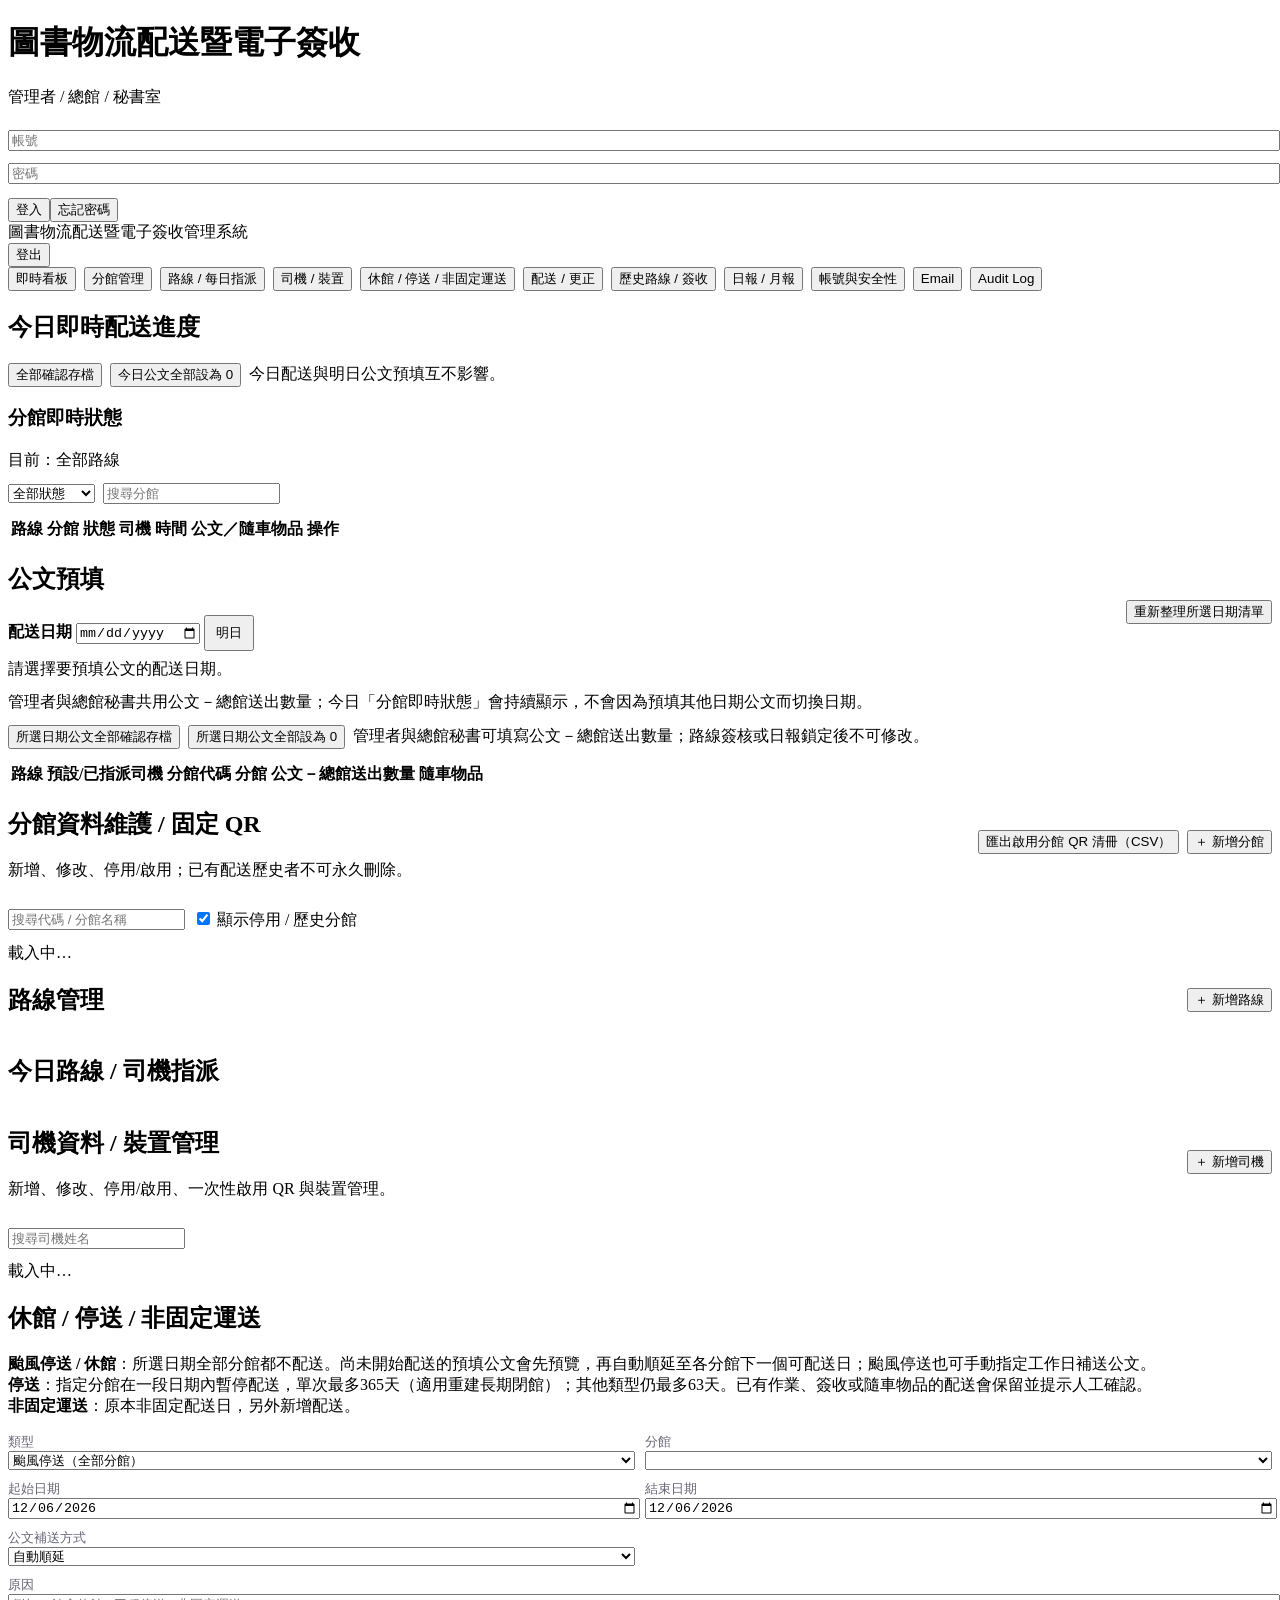
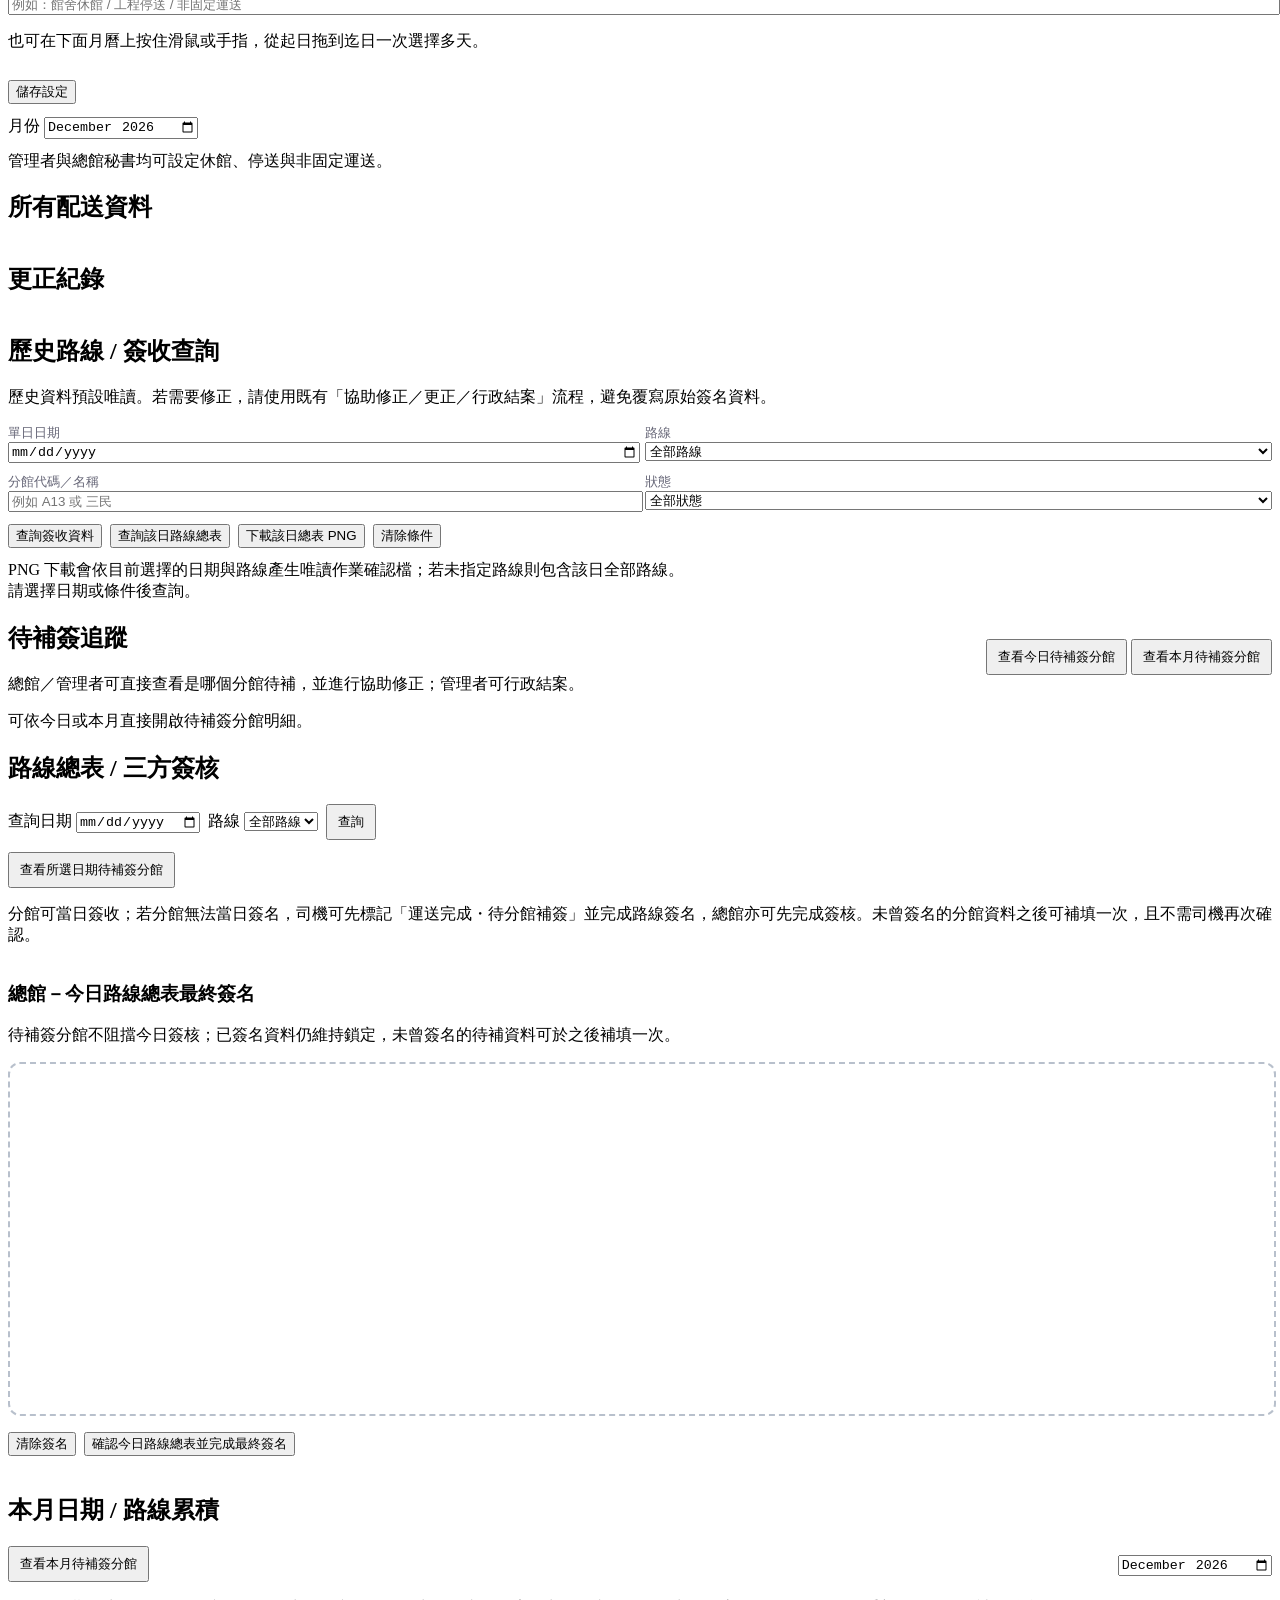
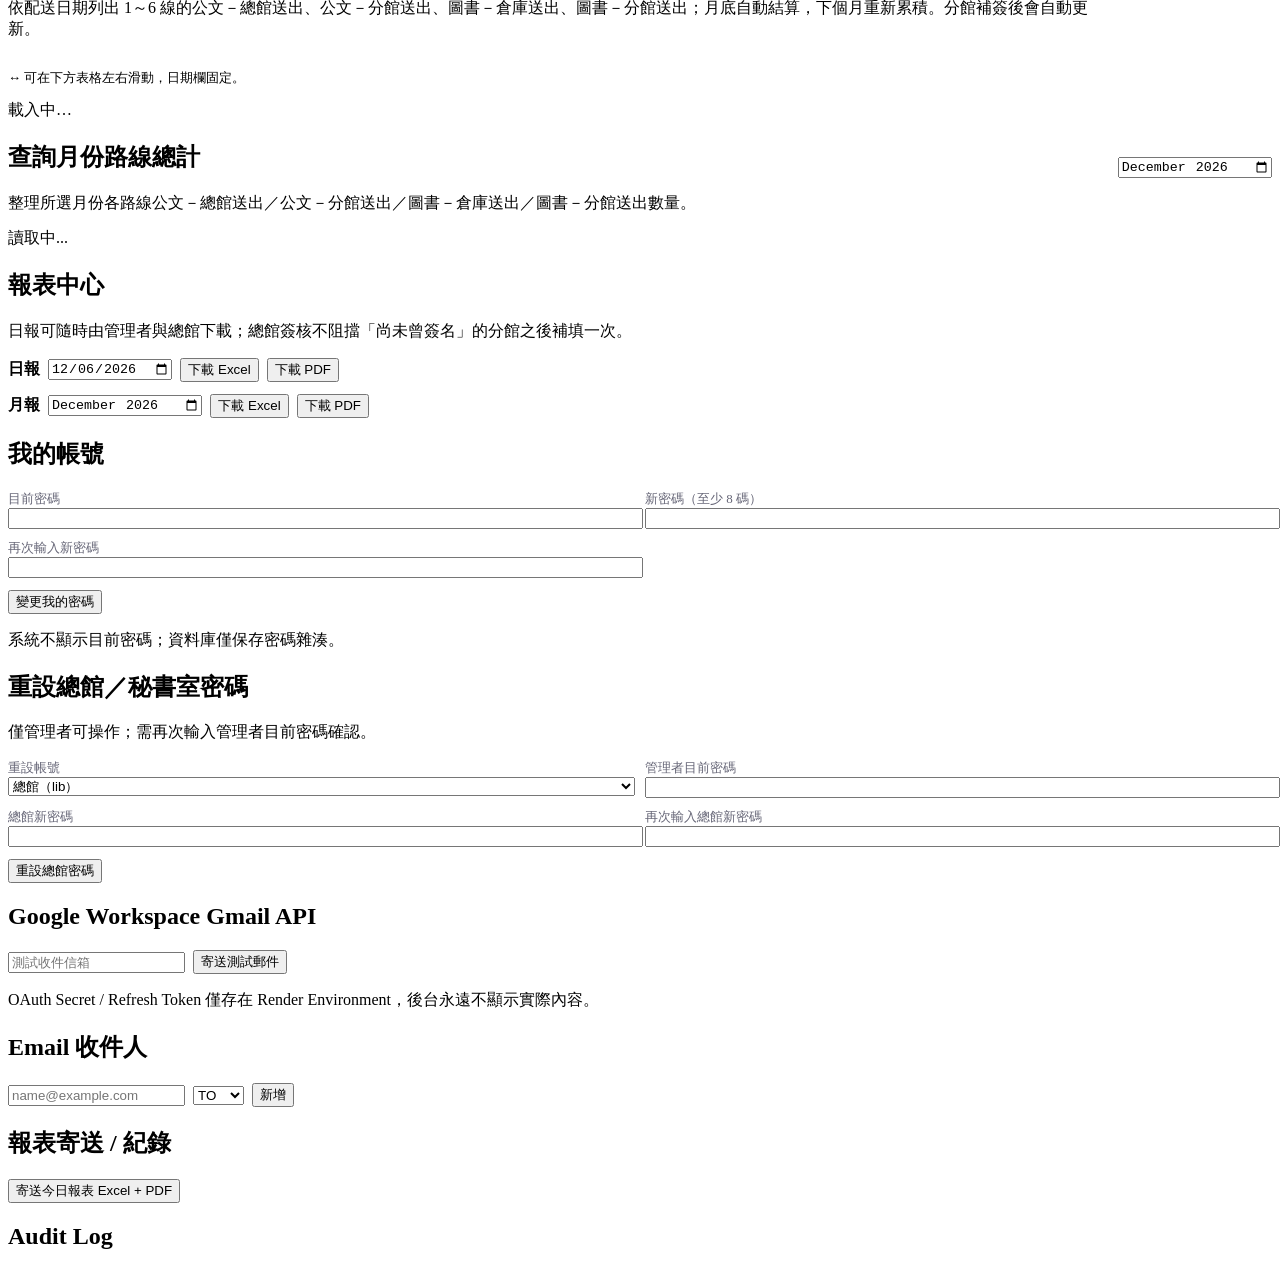
==== commit 78983424: "Explain one-year branch closure limit and data protections in schedule UI" ====
--- a/app/static/index.html
+++ b/app/static/index.html
@@ -142,7 +142,7 @@
 <section id="branches" class="hidden"><div class="card"><div class="sectiontitle"><div><h2>分館資料維護 / 固定 QR</h2><p class="muted">新增、修改、停用/啟用；已有配送歷史者不可永久刪除。</p></div><div style="display:flex;gap:8px;flex-wrap:wrap"><button class="btn" onclick="exportBranchQR()">匯出啟用分館 QR 清冊（CSV）</button><button id="addBranchBtn" class="btn" onclick="editBranch()">＋ 新增分館</button></div></div><div class="toolbar"><input id="branchSearch" placeholder="搜尋代碼 / 分館名稱" oninput="renderBranches()"><label><input type="checkbox" id="showInactive" checked onchange="renderBranches()"> 顯示停用 / 歷史分館</label><span id="branchSummary" class="muted"></span></div><div id="branchList" style="overflow:auto"><div class="muted">載入中…</div></div></div></section>
 <section id="routes" class="hidden"><div class="grid"><div class="card"><div class="sectiontitle"><h2>路線管理</h2><button id="addRouteBtn" class="btn" onclick="addRoute()">＋ 新增路線</button></div><div id="routeList"></div></div><div class="card"><h2>今日路線 / 司機指派</h2><div id="assignList"></div></div></div></section>
 <section id="drivers" class="hidden"><div class="card"><div class="sectiontitle"><div><h2>司機資料 / 裝置管理</h2><p class="muted">新增、修改、停用/啟用、一次性啟用 QR 與裝置管理。</p></div><button id="addDriverBtn" class="btn" onclick="openDriverForm()">＋ 新增司機</button></div><div class="toolbar"><input id="driverSearch" placeholder="搜尋司機姓名" oninput="renderDrivers()"><span id="driverSummary" class="muted"></span></div><div id="driverList"><div class="muted">載入中…</div></div></div></section>
-<section id="schedule" class="hidden"><div class="grid"><div class="card" id="scheduleEditor"><h2>休館 / 停送 / 非固定運送</h2><p class="muted"><b>颱風停送 / 休館</b>：所選日期全部分館都不配送。尚未開始配送的預填公文會先預覽，再自動順延至各分館下一個可配送日；颱風停送也可手動指定工作日補送公文。<br><b>停送</b>：指定分館在一段日期內暫停配送。<br><b>非固定運送</b>：原本非固定配送日，另外新增配送。</p><div class="formgrid"><label>類型<select id="exType" onchange="scheduleTypeChanged()"><option value="TYPHOON">颱風停送（全部分館）</option><option value="CLOSED_ALL">休館（全部分館停送）</option><option value="STOP">停送（指定分館）</option><option value="ADD">非固定運送</option></select></label><label id="exBranchWrap">分館<select id="exBranch"></select></label><label>起始日期<input id="exStart" type="date" onchange="syncRangeInputs()"></label><label>結束日期<input id="exEnd" type="date" onchange="syncRangeInputs()"></label><label id="exPostponeModeWrap">公文補送方式<select id="exPostponeMode" onchange="scheduleTypeChanged()"><option value="auto">自動順延</option><option value="manual">手動指定日期</option></select></label><label id="exManualDateWrap" hidden>公文補送工作日<input id="exManualDate" type="date" aria-describedby="exManualHint"><span id="exManualHint" class="muted">整段停送結束後的工作日；可選非固定配送日，休館、停送及鎖定日不可選。</span></label><label style="grid-column:1/-1">原因<input id="exReason" placeholder="例如：館舍休館 / 工程停送 / 非固定運送"></label></div><p class="muted">也可在下面月曆上按住滑鼠或手指，從起日拖到迄日一次選擇多天。</p><div id="rangeCal" class="range-calendar"></div><div class="toolbar"><button class="btn" onclick="saveExceptionRange()">儲存設定</button></div></div><div class="card"><div class="toolbar"><label>月份 <input id="exMonth" type="month" onchange="loadSchedule()"></label></div><div id="scheduleReadonly" class="muted hidden">管理者與總館秘書均可設定休館、停送與非固定運送。</div><div id="exceptionList"></div></div></div></section><section id="records" class="hidden"><div class="card"><h2>所有配送資料</h2><div id="recordList" style="overflow:auto"></div></div><div class="card"><h2>更正紀錄</h2><div id="correctionList" style="overflow:auto"></div></div></section>
+<section id="schedule" class="hidden"><div class="grid"><div class="card" id="scheduleEditor"><h2>休館 / 停送 / 非固定運送</h2><p class="muted"><b>颱風停送 / 休館</b>：所選日期全部分館都不配送。尚未開始配送的預填公文會先預覽，再自動順延至各分館下一個可配送日；颱風停送也可手動指定工作日補送公文。<br><b>停送</b>：指定分館在一段日期內暫停配送，單次最多365天（適用重建長期閉館）；其他類型仍最多63天。已有作業、簽收或隨車物品的配送會保留並提示人工確認。<br><b>非固定運送</b>：原本非固定配送日，另外新增配送。</p><div class="formgrid"><label>類型<select id="exType" onchange="scheduleTypeChanged()"><option value="TYPHOON">颱風停送（全部分館）</option><option value="CLOSED_ALL">休館（全部分館停送）</option><option value="STOP">停送（指定分館）</option><option value="ADD">非固定運送</option></select></label><label id="exBranchWrap">分館<select id="exBranch"></select></label><label>起始日期<input id="exStart" type="date" onchange="syncRangeInputs()"></label><label>結束日期<input id="exEnd" type="date" onchange="syncRangeInputs()"></label><label id="exPostponeModeWrap">公文補送方式<select id="exPostponeMode" onchange="scheduleTypeChanged()"><option value="auto">自動順延</option><option value="manual">手動指定日期</option></select></label><label id="exManualDateWrap" hidden>公文補送工作日<input id="exManualDate" type="date" aria-describedby="exManualHint"><span id="exManualHint" class="muted">整段停送結束後的工作日；可選非固定配送日，休館、停送及鎖定日不可選。</span></label><label style="grid-column:1/-1">原因<input id="exReason" placeholder="例如：館舍休館 / 工程停送 / 非固定運送"></label></div><p class="muted">也可在下面月曆上按住滑鼠或手指，從起日拖到迄日一次選擇多天。</p><div id="rangeCal" class="range-calendar"></div><div class="toolbar"><button class="btn" onclick="saveExceptionRange()">儲存設定</button></div></div><div class="card"><div class="toolbar"><label>月份 <input id="exMonth" type="month" onchange="loadSchedule()"></label></div><div id="scheduleReadonly" class="muted hidden">管理者與總館秘書均可設定休館、停送與非固定運送。</div><div id="exceptionList"></div></div></div></section><section id="records" class="hidden"><div class="card"><h2>所有配送資料</h2><div id="recordList" style="overflow:auto"></div></div><div class="card"><h2>更正紀錄</h2><div id="correctionList" style="overflow:auto"></div></div></section>
 
 <section id="history" class="hidden">
   <div class="card">
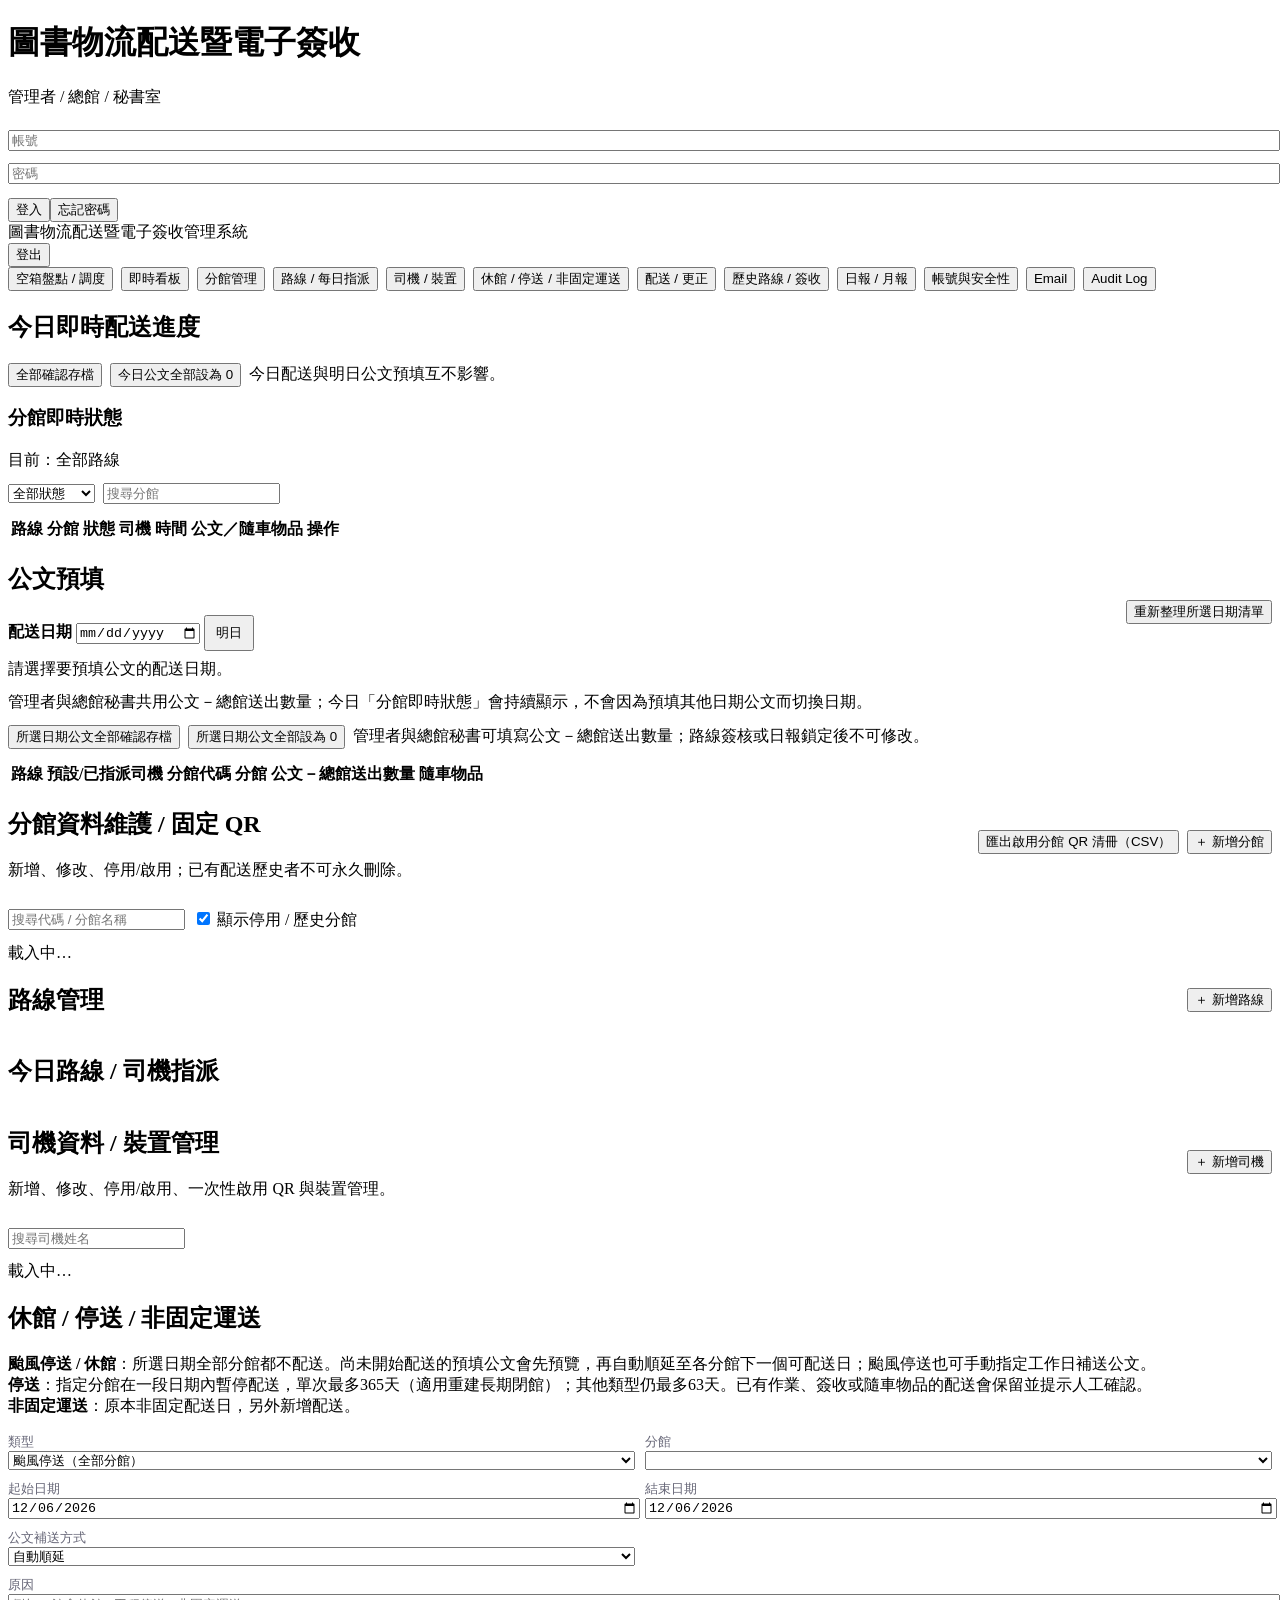
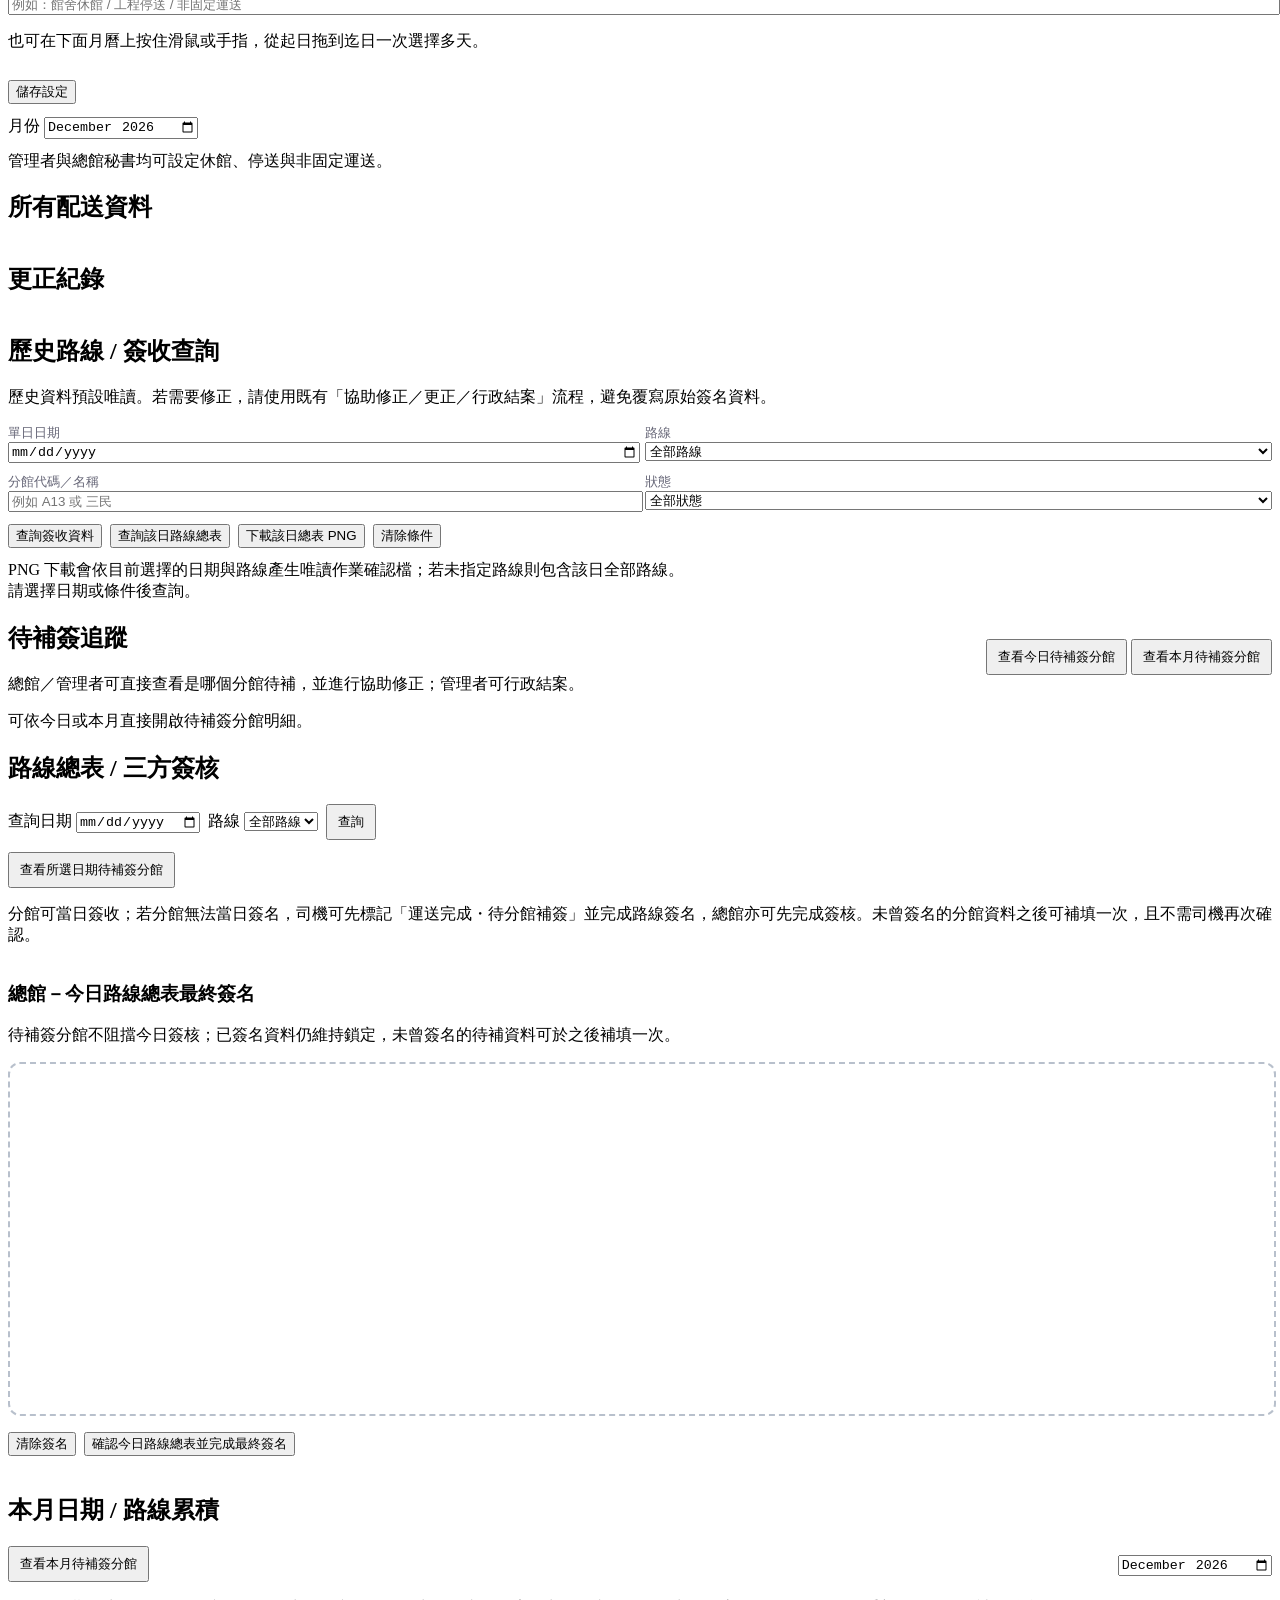
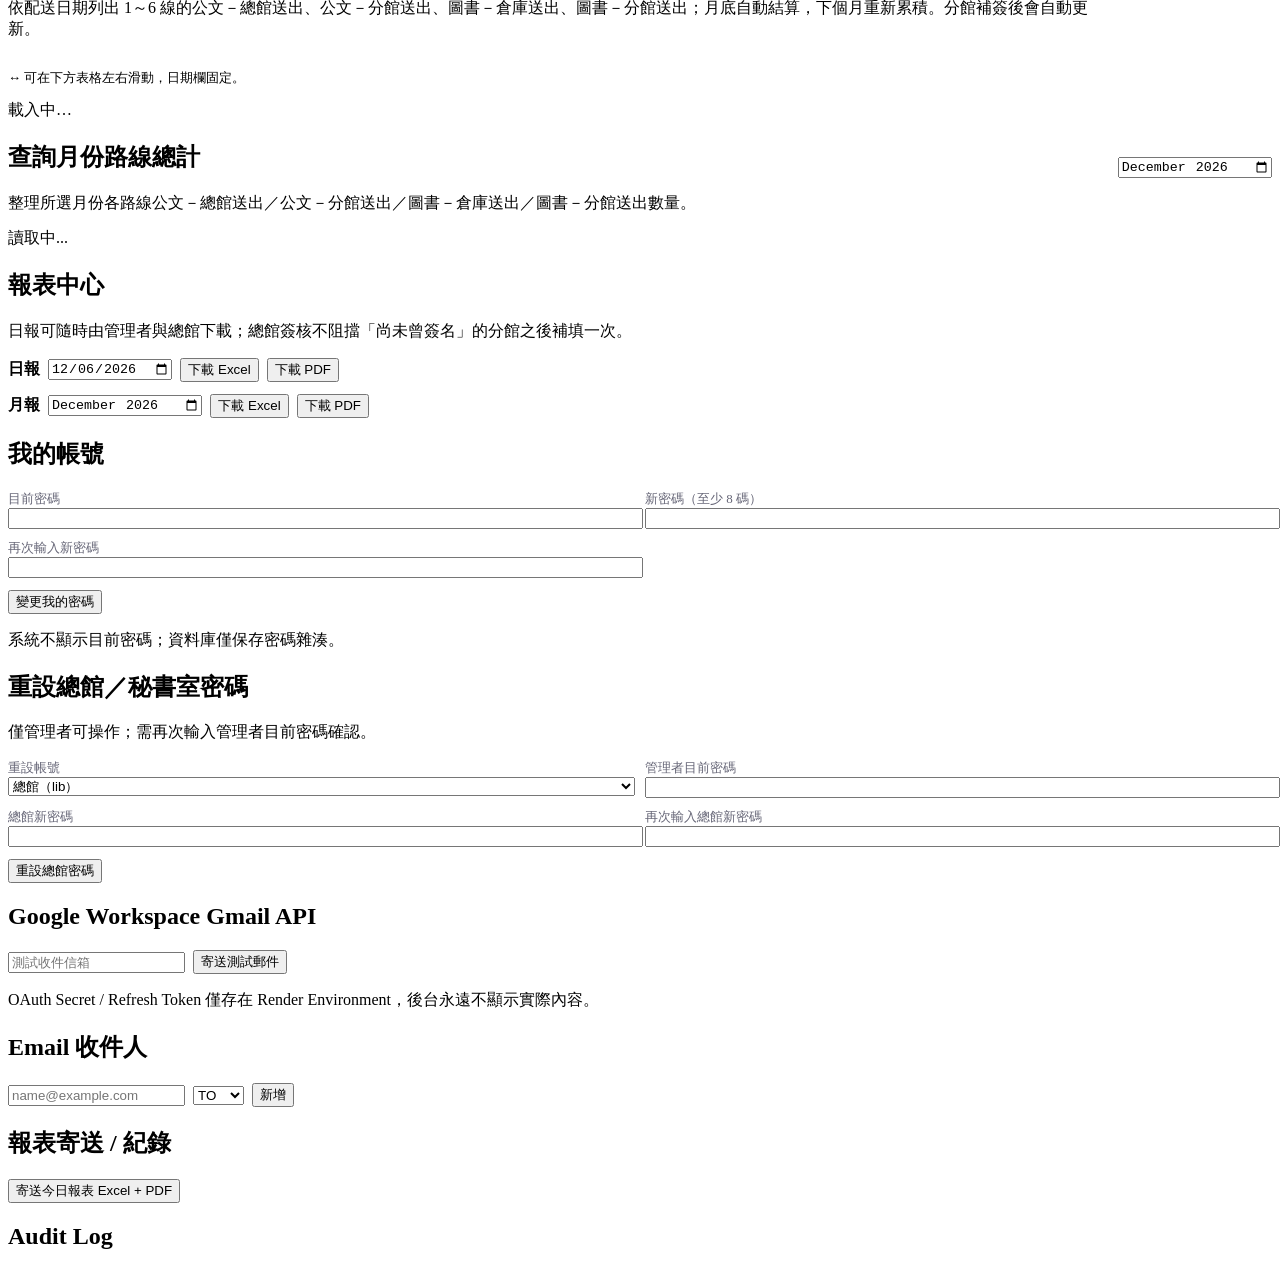
==== commit ea9cd4e9: "feat(v20): add empty-box inventory dispatch and handoff ledger" ====
--- a/app/static/index.html
+++ b/app/static/index.html
@@ -107,11 +107,11 @@
 /* 報表操作欄：按鈕完整顯示，不截斷文字 */
 #routeSignStatus table th:last-child,#routeSignStatus table td:last-child{min-width:250px!important;width:250px}
 #routeSignStatus table td:last-child .btn{width:100%;max-width:none;white-space:normal!important;overflow-wrap:anywhere;line-height:1.45;text-align:center;min-height:42px;padding:9px 10px;box-sizing:border-box}
-</style></head><body>
+</style><link rel="stylesheet" href="/static/empty-boxes.css?v=20"></head><body>
 <div id="login" class="login card"><h1>圖書物流配送暨電子簽收</h1><p class="muted">管理者 / 總館 / 秘書室</p><input id="u" placeholder="帳號" style="width:100%;margin:6px 0"><input id="p" type="password" placeholder="密碼" style="width:100%;margin:6px 0"><button class="btn big" onclick="login()">登入</button><button class="btn alt big" style="margin-top:8px" onclick="forgot()">忘記密碼</button><div id="msg"></div></div>
 <div id="app" class="hidden"><header class="top"><div class="brand">圖書物流配送暨電子簽收管理系統</div><div><span id="who"></span> <button class="btn alt" onclick="logout()">登出</button></div></header><main class="wrap">
-<div class="nav"><button type="button" class="pill nav-tab active" data-panel="dash" onclick="show('dash')" aria-current="page">即時看板</button><button type="button" class="pill nav-tab" data-panel="branches" onclick="show('branches')" aria-current="false">分館管理</button><button type="button" class="pill nav-tab" data-panel="routes" onclick="show('routes')" aria-current="false">路線 / 每日指派</button><button type="button" class="pill nav-tab" data-panel="drivers" onclick="show('drivers')" aria-current="false">司機 / 裝置</button><button type="button" class="pill nav-tab" data-panel="schedule" onclick="show('schedule')" aria-current="false">休館 / 停送 / 非固定運送</button><button type="button" class="pill nav-tab" data-panel="records" onclick="show('records')" aria-current="false">配送 / 更正</button><button type="button" class="pill nav-tab" data-panel="history" onclick="show('history')" aria-current="false">歷史路線 / 簽收</button><button type="button" class="pill nav-tab" data-panel="reports" onclick="show('reports')" aria-current="false">日報 / 月報</button><button type="button" class="pill nav-tab" data-panel="account" onclick="show('account')" aria-current="false">帳號與安全性</button><button type="button" class="pill nav-tab" data-panel="email" onclick="show('email')" aria-current="false">Email</button><button type="button" class="pill nav-tab" data-panel="audit" onclick="show('audit')" aria-current="false">Audit Log</button></div>
-<section id="dash"><div class="card"><h2>今日即時配送進度</h2><div id="metrics" class="grid"></div><div id="secretaryDocTools" class="toolbar"><button class="btn" onclick="saveAllDocs()">全部確認存檔</button><button class="btn alt" onclick="zeroAll()">今日公文全部設為 0</button><span class="muted">今日配送與明日公文預填互不影響。</span></div></div><div id="routeCards" class="grid"></div><div class="card"><div class="row" style="justify-content:space-between"><h3>分館即時狀態</h3><div id="routeFilterLabel" class="muted">目前：全部路線</div></div><div class="toolbar"><select id="filter" onchange="loadDeliveries()"><option value="">全部狀態</option><option value="WAITING_SECRETARY">待總館輸入</option><option value="WAITING_DRIVER">待司機</option><option value="WAITING_BRANCH">待分館簽收</option><option value="WAITING_DRIVER_CONFIRM">待司機確認</option><option value="WAITING_BRANCH_CORRECTION">待更正</option><option value="STOP_COMPLETED">已完成</option></select><input id="search" placeholder="搜尋分館" oninput="loadDeliveries()"></div><div style="overflow:auto"><table><thead><tr><th>路線</th><th>分館</th><th>狀態</th><th>司機</th><th>時間</th><th>公文／隨車物品</th><th>操作</th></tr></thead><tbody id="delivs"></tbody></table></div></div>
+<div class="nav"><button type="button" class="pill nav-tab hidden" id="ebNav" data-panel="emptyBoxes" onclick="show('emptyBoxes')">空箱盤點 / 調度</button><button type="button" class="pill nav-tab active" data-panel="dash" onclick="show('dash')" aria-current="page">即時看板</button><button type="button" class="pill nav-tab" data-panel="branches" onclick="show('branches')" aria-current="false">分館管理</button><button type="button" class="pill nav-tab" data-panel="routes" onclick="show('routes')" aria-current="false">路線 / 每日指派</button><button type="button" class="pill nav-tab" data-panel="drivers" onclick="show('drivers')" aria-current="false">司機 / 裝置</button><button type="button" class="pill nav-tab" data-panel="schedule" onclick="show('schedule')" aria-current="false">休館 / 停送 / 非固定運送</button><button type="button" class="pill nav-tab" data-panel="records" onclick="show('records')" aria-current="false">配送 / 更正</button><button type="button" class="pill nav-tab" data-panel="history" onclick="show('history')" aria-current="false">歷史路線 / 簽收</button><button type="button" class="pill nav-tab" data-panel="reports" onclick="show('reports')" aria-current="false">日報 / 月報</button><button type="button" class="pill nav-tab" data-panel="account" onclick="show('account')" aria-current="false">帳號與安全性</button><button type="button" class="pill nav-tab" data-panel="email" onclick="show('email')" aria-current="false">Email</button><button type="button" class="pill nav-tab" data-panel="audit" onclick="show('audit')" aria-current="false">Audit Log</button></div>
+<section id="emptyBoxes" class="hidden"></section><section id="dash"><div class="card"><h2>今日即時配送進度</h2><div id="metrics" class="grid"></div><div id="secretaryDocTools" class="toolbar"><button class="btn" onclick="saveAllDocs()">全部確認存檔</button><button class="btn alt" onclick="zeroAll()">今日公文全部設為 0</button><span class="muted">今日配送與明日公文預填互不影響。</span></div></div><div id="routeCards" class="grid"></div><div class="card"><div class="row" style="justify-content:space-between"><h3>分館即時狀態</h3><div id="routeFilterLabel" class="muted">目前：全部路線</div></div><div class="toolbar"><select id="filter" onchange="loadDeliveries()"><option value="">全部狀態</option><option value="WAITING_SECRETARY">待總館輸入</option><option value="WAITING_DRIVER">待司機</option><option value="WAITING_BRANCH">待分館簽收</option><option value="WAITING_DRIVER_CONFIRM">待司機確認</option><option value="WAITING_BRANCH_CORRECTION">待更正</option><option value="STOP_COMPLETED">已完成</option></select><input id="search" placeholder="搜尋分館" oninput="loadDeliveries()"></div><div style="overflow:auto"><table><thead><tr><th>路線</th><th>分館</th><th>狀態</th><th>司機</th><th>時間</th><th>公文／隨車物品</th><th>操作</th></tr></thead><tbody id="delivs"></tbody></table></div></div>
 <div id="nextDayDocsCard" class="card hidden">
   <div class="sectiontitle">
     <div>
@@ -197,7 +197,7 @@
 <section id="account" class="hidden"><div class="grid"><div class="card"><h2>我的帳號</h2><div id="accountInfo" class="muted"></div><div class="formgrid"><label>目前密碼<input id="ownCurrent" type="password"></label><label>新密碼（至少 8 碼）<input id="ownNew" type="password"></label><label>再次輸入新密碼<input id="ownConfirm" type="password"></label></div><div class="toolbar"><button class="btn" onclick="changeOwnPassword()">變更我的密碼</button></div><p class="muted">系統不顯示目前密碼；資料庫僅保存密碼雜湊。</p></div><div id="adminResetCard" class="card"><h2>重設總館／秘書室密碼</h2><p class="muted">僅管理者可操作；需再次輸入管理者目前密碼確認。</p><div class="formgrid"><label>重設帳號<select id="resetTarget"><option value="lib">總館（lib）</option><option value="secretariat">秘書室（secretariat）</option></select></label><label>管理者目前密碼<input id="adminVerify" type="password"></label><label>總館新密碼<input id="secNew" type="password"></label><label>再次輸入總館新密碼<input id="secConfirm" type="password"></label></div><div class="toolbar"><button class="btn" onclick="resetSecretaryPassword()">重設總館密碼</button></div></div></div></section>
 <section id="email" class="hidden"><div class="grid"><div class="card"><h2>Google Workspace Gmail API</h2><div id="emailProviderStatus"></div><div id="emailTestTools" class="toolbar"><input id="emailTestEmail" type="email" placeholder="測試收件信箱"><button class="btn" onclick="testEmail()">寄送測試郵件</button></div><p class="muted">OAuth Secret / Refresh Token 僅存在 Render Environment，後台永遠不顯示實際內容。</p></div><div class="card"><h2>Email 收件人</h2><div id="emailAdminTools" class="toolbar"><input id="emailAddr" type="email" placeholder="name@example.com"><select id="emailType"><option>TO</option><option>CC</option><option>BCC</option></select><button class="btn" onclick="addEmail()">新增</button></div><div id="emailRecipients"></div></div><div class="card"><h2>報表寄送 / 紀錄</h2><div class="toolbar"><button class="btn" onclick="sendReport()">寄送今日報表 Excel + PDF</button></div><div id="emailLogs"></div></div></div></section>
 <section id="audit" class="hidden"><div class="card"><h2>Audit Log</h2><div id="auditList" style="overflow:auto"></div></div></section>
-</main></div><div id="modalHost"></div><script src="/static/common.js?v=19.2.25"></script><script src="/static/schedule-preview.js?v=19.5"></script><script>
+</main></div><div id="modalHost"></div><script src="/static/empty-boxes.js?v=20"></script><script src="/static/common.js?v=19.2.25"></script><script src="/static/schedule-preview.js?v=19.5"></script><script>
 function fmtDateTime(v){
   if(v===null||v===undefined||v==='') return '—';
   const s=String(v).trim();
@@ -247,9 +247,9 @@
 
 </script><script>
 let me=null, routesCache=[], driversCache=[]; const todayStr=new Date().toISOString().slice(0,10); reportDate.value=todayStr; reportMonth.value=todayStr.slice(0,7);monthlyCumMonth.value=todayStr.slice(0,7); setTimeout(()=>{if(document.querySelector('#exStart')){exStart.value=todayStr;exEnd.value=todayStr;exMonth.value=todayStr.slice(0,7)}},0);
-async function boot(){let x=await api('/api/auth/me');if(x.user){me=x.user;loginEl(false);who.textContent=me.username+' / '+(me.role==='SECRETARIAT'?'秘書室':me.role);if(me.role==='SECRETARIAT'){document.querySelectorAll('.nav-tab').forEach(t=>{if(!['dash','schedule','records','history','reports','account','email'].includes(t.dataset.panel))t.style.display='none'});document.querySelector('.brand').textContent='圖書物流配送暨電子簽收｜秘書室';}document.querySelector('#addBranchBtn').style.display=['ADMIN','SECRETARY','SECRETARIAT'].includes(me.role)?'':'none';document.querySelectorAll('#addRouteBtn,#addDriverBtn').forEach(e=>e.style.display=me.role==='ADMIN'?'':'none');const dt=document.querySelector('#secretaryDocTools');if(dt)dt.style.display=['ADMIN','SECRETARY','SECRETARIAT'].includes(me.role)?'':'none';const nd=document.querySelector('#nextDayDocsCard');if(nd)nd.classList.toggle('hidden',!['ADMIN','SECRETARY','SECRETARIAT'].includes(me.role));loadAll();if(['ADMIN','SECRETARY','SECRETARIAT'].includes(me.role)){initPrefillDate();setTimeout(()=>loadPrefillDocs(prefillDate.value),50)}connect()}}function loginEl(show){document.querySelector('#login').classList.toggle('hidden',!show);document.querySelector('#app').classList.toggle('hidden',show)}boot();
+async function boot(){let x=await api('/api/auth/me');if(x.user){me=x.user;if(await EB.on().catch(()=>false))document.getElementById('ebNav').classList.remove('hidden');loginEl(false);who.textContent=me.username+' / '+(me.role==='SECRETARIAT'?'秘書室':me.role);if(me.role==='SECRETARIAT'){document.querySelectorAll('.nav-tab').forEach(t=>{if(!['dash','schedule','records','history','reports','account','email','emptyBoxes'].includes(t.dataset.panel))t.style.display='none'});document.querySelector('.brand').textContent='圖書物流配送暨電子簽收｜秘書室';}document.querySelector('#addBranchBtn').style.display=['ADMIN','SECRETARY','SECRETARIAT'].includes(me.role)?'':'none';document.querySelectorAll('#addRouteBtn,#addDriverBtn').forEach(e=>e.style.display=me.role==='ADMIN'?'':'none');const dt=document.querySelector('#secretaryDocTools');if(dt)dt.style.display=['ADMIN','SECRETARY','SECRETARIAT'].includes(me.role)?'':'none';const nd=document.querySelector('#nextDayDocsCard');if(nd)nd.classList.toggle('hidden',!['ADMIN','SECRETARY','SECRETARIAT'].includes(me.role));loadAll();if(['ADMIN','SECRETARY','SECRETARIAT'].includes(me.role)){initPrefillDate();setTimeout(()=>loadPrefillDocs(prefillDate.value),50)}connect()}}function loginEl(show){document.querySelector('#login').classList.toggle('hidden',!show);document.querySelector('#app').classList.toggle('hidden',show)}boot();
 async function login(){try{let x=await api('/api/auth/login',{method:'POST',body:JSON.stringify({username:u.value,password:p.value})});sessionStorage.setItem('admin_session',x.token);location.reload()}catch(e){msg.innerHTML='';const box=document.createElement('div');box.className='error';box.textContent=e.message;msg.appendChild(box)}}async function forgot(){let name=u.value||prompt('請輸入帳號');if(!name)return;let x=await api('/api/auth/password/forgot',{method:'POST',body:JSON.stringify({username:name})});msg.innerHTML='<div class="ok">'+x.message+(x.demo_reset_url?'<br>Demo：'+x.demo_reset_url:'')+'</div>'}async function logout(){await api('/api/auth/logout',{method:'POST'});sessionStorage.removeItem('admin_session');location.reload()}
-function show(id){if(me?.role==='SECRETARIAT'&&!['dash','schedule','records','history','reports','account','email'].includes(id))return;for(let x of ['dash','branches','routes','drivers','schedule','records','history','reports','account','email','audit'])document.querySelector('#'+x).classList.toggle('hidden',x!==id);document.querySelectorAll('.nav-tab').forEach(tab=>{const active=tab.dataset.panel===id;tab.classList.toggle('active',active);tab.setAttribute('aria-current',active?'page':'false')});({branches:loadBranches,routes:loadRoutesPage,drivers:loadDrivers,schedule:loadSchedule,records:loadRecords,history:initHistory,reports:async()=>{initRouteHistoryFilters();await Promise.all([loadSignStatus(),loadMonthlyRouteSummary()])},account:loadAccount,email:loadEmail,audit:loadAudit}[id]||(()=>{}))()}
+function show(id){if(me?.role==='SECRETARIAT'&&!['dash','schedule','records','history','reports','account','email','emptyBoxes'].includes(id))return;for(let x of ['dash','branches','routes','drivers','schedule','records','history','reports','account','email','emptyBoxes','audit'])document.querySelector('#'+x).classList.toggle('hidden',x!==id);document.querySelectorAll('.nav-tab').forEach(tab=>{const active=tab.dataset.panel===id;tab.classList.toggle('active',active);tab.setAttribute('aria-current',active?'page':'false')});({emptyBoxes:()=>EB.officeLoad(),branches:loadBranches,routes:loadRoutesPage,drivers:loadDrivers,schedule:loadSchedule,records:loadRecords,history:initHistory,reports:async()=>{initRouteHistoryFilters();await Promise.all([loadSignStatus(),loadMonthlyRouteSummary()])},account:loadAccount,email:loadEmail,audit:loadAudit}[id]||(()=>{}))()}
 let selectedRoute='';
 async function loadAll(){
   const tasks=[loadPendingAssistSummary(),loadDash(),loadDeliveries(),loadMonthlyRouteSummary(),loadMonthlyRouteCumulative()];
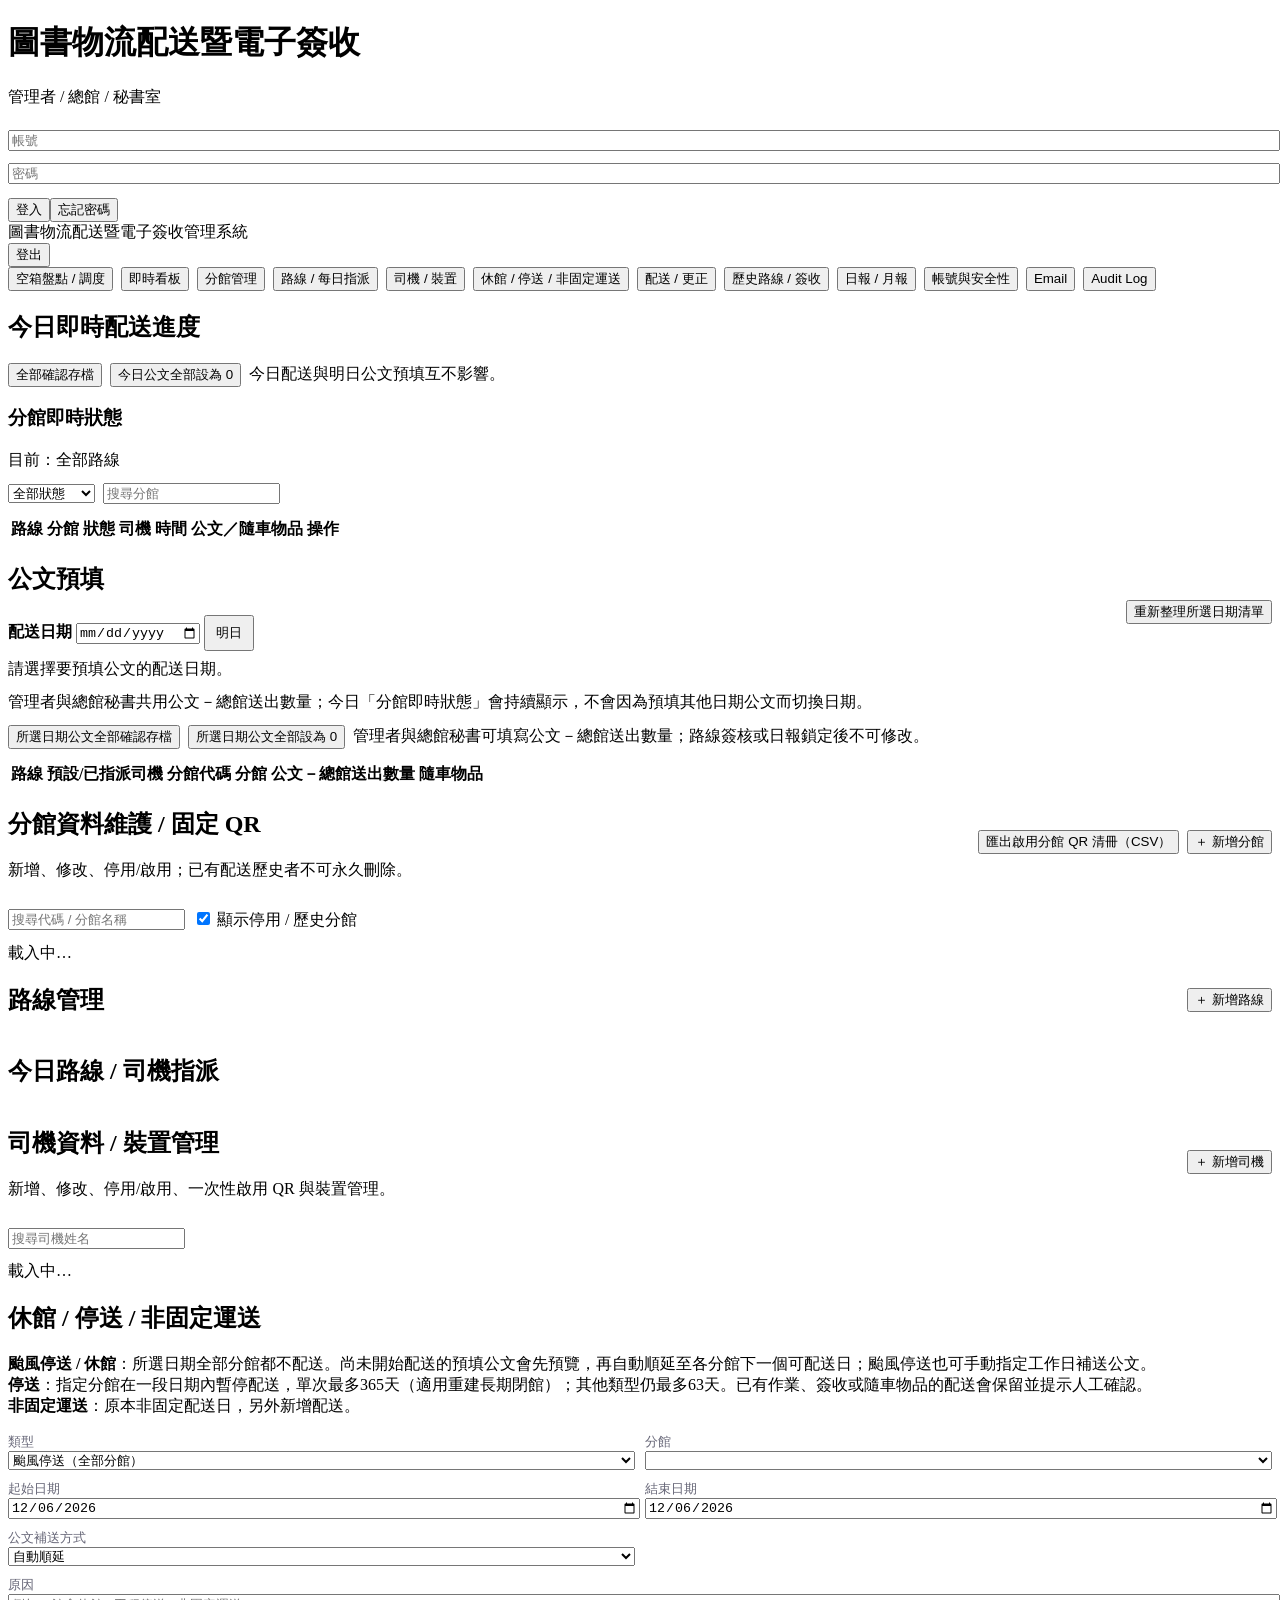
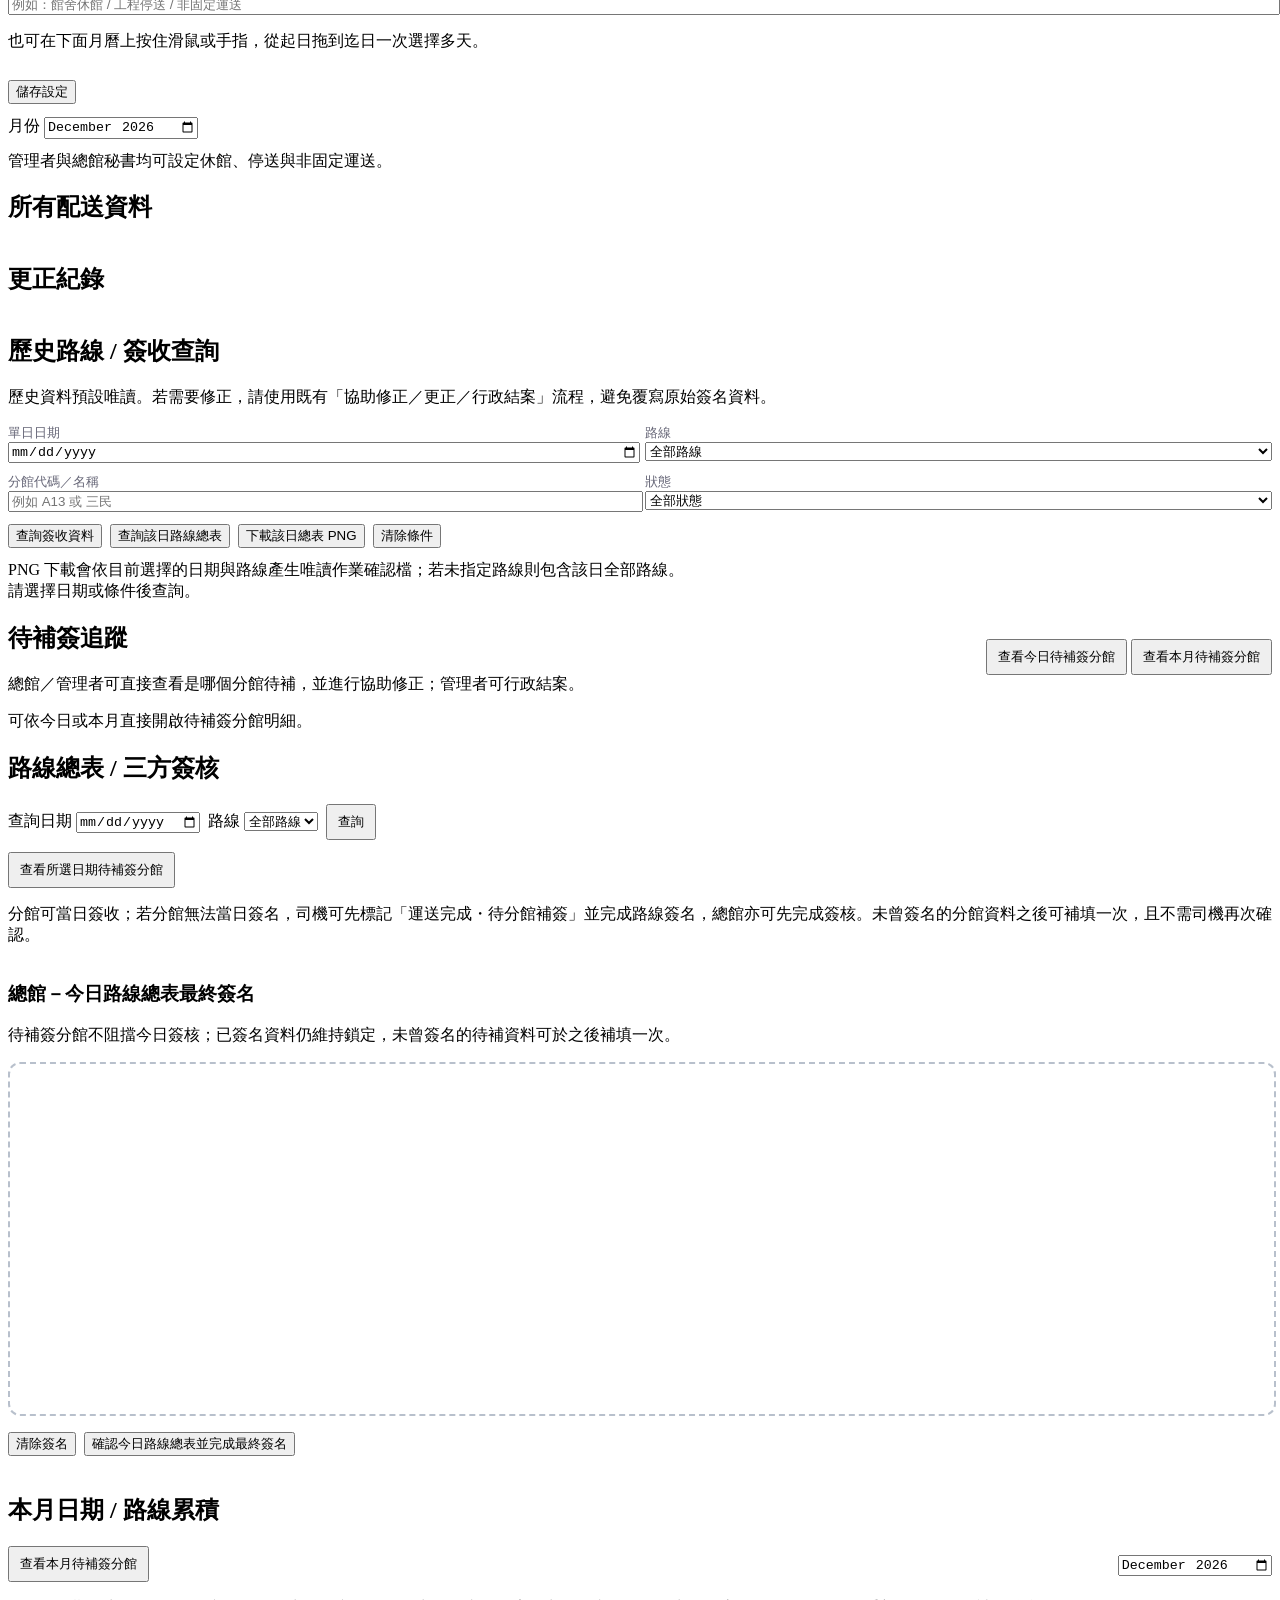
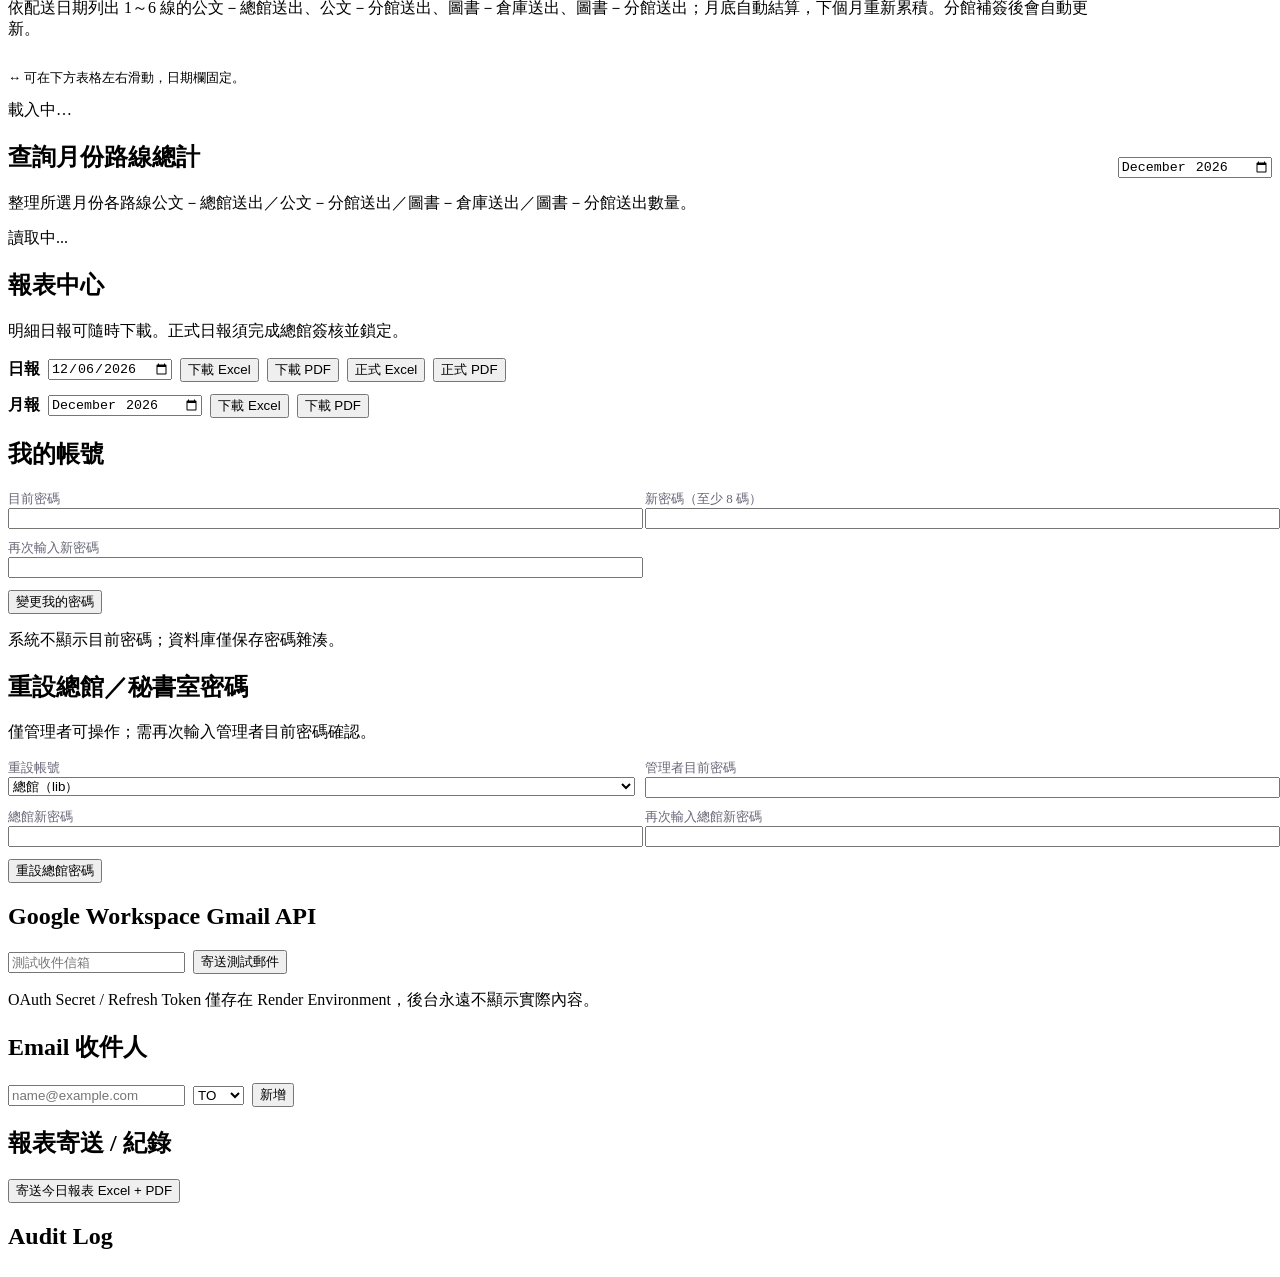
==== commit 0add2d7c: "Require legacy document counts and verify historical report reapproval" ====
--- a/app/static/index.html
+++ b/app/static/index.html
@@ -193,7 +193,7 @@
   </div>
   <div id="monthlyRouteCumBody" style="margin-top:14px">讀取中...</div>
 </div>
-<div class="card"><h2>報表中心</h2><p class="muted">日報可隨時由管理者與總館下載；總館簽核不阻擋「尚未曾簽名」的分館之後補填一次。</p><div class="toolbar"><b>日報</b><input type="date" id="reportDate"><button class="btn" onclick="downloadDaily('xlsx')">下載 Excel</button><button class="btn alt" onclick="downloadDaily('pdf')">下載 PDF</button></div><div class="toolbar"><b>月報</b><input type="month" id="reportMonth"><button class="btn" onclick="downloadMonthly('xlsx')">下載 Excel</button><button class="btn alt" onclick="downloadMonthly('pdf')">下載 PDF</button></div></div></div></div></section>
+<div class="card"><h2>報表中心</h2><p class="muted">明細日報可隨時下載。正式日報須完成總館簽核並鎖定。</p><div class="toolbar"><b>日報</b><input type="date" id="reportDate"><button class="btn" onclick="downloadDaily('xlsx')">下載 Excel</button><button class="btn alt" onclick="downloadDaily('pdf')">下載 PDF</button><button class="btn alt" onclick="downloadDaily('xlsx',true)">正式 Excel</button><button class="btn alt" onclick="downloadDaily('pdf',true)">正式 PDF</button></div><div class="toolbar"><b>月報</b><input type="month" id="reportMonth"><button class="btn" onclick="downloadMonthly('xlsx')">下載 Excel</button><button class="btn alt" onclick="downloadMonthly('pdf')">下載 PDF</button></div></div></div></div></section>
 <section id="account" class="hidden"><div class="grid"><div class="card"><h2>我的帳號</h2><div id="accountInfo" class="muted"></div><div class="formgrid"><label>目前密碼<input id="ownCurrent" type="password"></label><label>新密碼（至少 8 碼）<input id="ownNew" type="password"></label><label>再次輸入新密碼<input id="ownConfirm" type="password"></label></div><div class="toolbar"><button class="btn" onclick="changeOwnPassword()">變更我的密碼</button></div><p class="muted">系統不顯示目前密碼；資料庫僅保存密碼雜湊。</p></div><div id="adminResetCard" class="card"><h2>重設總館／秘書室密碼</h2><p class="muted">僅管理者可操作；需再次輸入管理者目前密碼確認。</p><div class="formgrid"><label>重設帳號<select id="resetTarget"><option value="lib">總館（lib）</option><option value="secretariat">秘書室（secretariat）</option></select></label><label>管理者目前密碼<input id="adminVerify" type="password"></label><label>總館新密碼<input id="secNew" type="password"></label><label>再次輸入總館新密碼<input id="secConfirm" type="password"></label></div><div class="toolbar"><button class="btn" onclick="resetSecretaryPassword()">重設總館密碼</button></div></div></div></section>
 <section id="email" class="hidden"><div class="grid"><div class="card"><h2>Google Workspace Gmail API</h2><div id="emailProviderStatus"></div><div id="emailTestTools" class="toolbar"><input id="emailTestEmail" type="email" placeholder="測試收件信箱"><button class="btn" onclick="testEmail()">寄送測試郵件</button></div><p class="muted">OAuth Secret / Refresh Token 僅存在 Render Environment，後台永遠不顯示實際內容。</p></div><div class="card"><h2>Email 收件人</h2><div id="emailAdminTools" class="toolbar"><input id="emailAddr" type="email" placeholder="name@example.com"><select id="emailType"><option>TO</option><option>CC</option><option>BCC</option></select><button class="btn" onclick="addEmail()">新增</button></div><div id="emailRecipients"></div></div><div class="card"><h2>報表寄送 / 紀錄</h2><div class="toolbar"><button class="btn" onclick="sendReport()">寄送今日報表 Excel + PDF</button></div><div id="emailLogs"></div></div></div></section>
 <section id="audit" class="hidden"><div class="card"><h2>Audit Log</h2><div id="auditList" style="overflow:auto"></div></div></section>
@@ -237,6 +237,7 @@
     x+=`</tbody><tfoot><tr><th>全路線合計</th><th>${g.document||0}</th><th>${g.document_return||0}</th><th>${g.outbound||0}</th><th>${g.inbound||0}</th></tr></tfoot></table></div>`;
     mobile+=mobileRow('全路線合計',g,'cum-mobile-total')+'</div>';
     x+=mobile;
+    if(r.document_corrections_pending)x+=`<div class="notice">公文更正待確認 ${r.document_corrections_pending} 筆，確認後才納入總計。</div>`;
     if(r.late_pending){x+=`<div class="notice" style="margin-top:10px">所選月份尚有 ${r.late_pending} 筆待分館補簽；補簽後總計會自動更新。</div>`;}
     box.innerHTML=x;
   }catch(e){
@@ -276,7 +277,7 @@
 function clearDraft(prefix,id,date){try{sessionStorage.removeItem(draftKey(prefix,id,date))}catch(e){}}
 document.addEventListener('input',event=>{const el=event.target;if(el?.id?.startsWith('doc')&&/^doc\d+$/.test(el.id))documentDrafts.set(el.id,el.value);saveDraft('dashboard',el.id,localToday(),el.value);});
 function rememberDocumentDrafts(){document.querySelectorAll('#delivs input[id^="doc"]').forEach(el=>{documentDrafts.set(el.id,el.value);saveDraft('dashboard',el.id,localToday(),el.value);});}
-async function loadDeliveries(){rememberDocumentDrafts();let q='?';const f=document.querySelector('#filter'),se=document.querySelector('#search');if(f?.value)q+='status='+f.value+'&';if(selectedRoute)q+='route='+encodeURIComponent(selectedRoute)+'&';if(se?.value)q+='search='+encodeURIComponent(se.value);let x=await api('/api/dashboard/deliveries'+q),body=document.querySelector('#delivs');body.innerHTML=x.map((d,i)=>{const routeNo=Number(d.route_code)||0;const routeStart=i===0||String(x[i-1].route_code)!==String(d.route_code);const routeClass=`${routeNo%2?'route-odd':'route-even'} ${routeStart?'route-start':''}`;const routeCell=`<span class="route-badge-v19212">${d.route_code}線</span>${routeStart?'<span class="route-section-note">路線分隔</span>':''}`;const saved=readDraft('dashboard','doc'+d.id,localToday());const value=documentDrafts.has('doc'+d.id)?documentDrafts.get('doc'+d.id):(saved!==null?saved:(d.document_final??''));let doc;if(['ADMIN','SECRETARY','SECRETARIAT'].includes(me.role)){doc=`<div class="row"><input type="number" min="0" value="${value}" style="width:88px" id="doc${d.id}"><button class="btn alt small" onclick="setDoc(${d.id},${JSON.stringify(d.branch_name).replace(/"/g,'&quot;')})">存檔</button></div><span class="muted">總館路線簽核前皆可修改</span>`}else{doc=`<b>${value===''?'—':value}</b><br><span class="muted">公文－總館送出數量</span>`}const itemBtn=['SECRETARY','SECRETARIAT'].includes(me.role)?`<button class="btn alt small" onclick="editItems(${d.id},${JSON.stringify(d.branch_name).replace(/"/g,'&quot;')})">隨車物品</button>`:'';const itemSummary=['SECRETARY','SECRETARIAT'].includes(me.role)?`<div id="itemSummary${d.id}" class="muted" style="margin-top:6px;font-size:.9em">隨車物品：未填</div>`:'';const voidBtn=me.role==='ADMIN'&& !d.branch_signed_at && !d.driver_confirmed_at && d.status!=='VOID'?`<button class="btn danger small" onclick="voidDelivery(${d.id},${JSON.stringify(d.branch_name).replace(/"/g,'&quot;')})">作廢</button>`:'';return `<tr class="${routeClass}"><td>${routeCell}</td><td>${d.branch_name}</td><td class="status">${statusText(d.status)}</td><td>${d.driver_name}</td><td>${fmtDateTime(d.driver_confirmed_at||d.branch_signed_at)}</td><td>${doc}<div style="margin-top:6px">${itemBtn}</div>${itemSummary}</td><td>${voidBtn||'—'}</td></tr>`}).join('');if(['SECRETARY','SECRETARIAT'].includes(me.role))loadVisibleItemSummaries(x)}
+async function loadDeliveries(){rememberDocumentDrafts();let q='?';const f=document.querySelector('#filter'),se=document.querySelector('#search');if(f?.value)q+='status='+f.value+'&';if(selectedRoute)q+='route='+encodeURIComponent(selectedRoute)+'&';if(se?.value)q+='search='+encodeURIComponent(se.value);let x=await api('/api/dashboard/deliveries'+q),body=document.querySelector('#delivs');body.innerHTML=x.map((d,i)=>{const routeNo=Number(d.route_code)||0;const routeStart=i===0||String(x[i-1].route_code)!==String(d.route_code);const routeClass=`${routeNo%2?'route-odd':'route-even'} ${routeStart?'route-start':''}`;const routeCell=`<span class="route-badge-v19212">${d.route_code}線</span>${routeStart?'<span class="route-section-note">路線分隔</span>':''}`;const saved=readDraft('dashboard','doc'+d.id,localToday());const value=documentDrafts.has('doc'+d.id)?documentDrafts.get('doc'+d.id):(saved!==null?saved:(d.document_final??''));let doc;if(d.document_corrections_pending||d.branch_signed_at||d.branch_signature){doc=`<b>${d.document_corrections_pending?'更正待確認':d.document_final??'—'}</b><br><span class="muted">總館原始送出 ${d.document_original??'未填寫'}</span>`}else if(['ADMIN','SECRETARY','SECRETARIAT'].includes(me.role)){doc=`<div class="row"><input type="number" min="0" value="${value}" style="width:88px" id="doc${d.id}"><button class="btn alt small" onclick="setDoc(${d.id},${JSON.stringify(d.branch_name).replace(/"/g,'&quot;')})">存檔</button></div><span class="muted">分館簽收及總館簽核前可修改</span>`}else{doc=`<b>${value===''?'—':value}</b><br><span class="muted">公文－總館送出數量</span>`}const itemBtn=['SECRETARY','SECRETARIAT'].includes(me.role)?`<button class="btn alt small" onclick="editItems(${d.id},${JSON.stringify(d.branch_name).replace(/"/g,'&quot;')})">隨車物品</button>`:'';const itemSummary=['SECRETARY','SECRETARIAT'].includes(me.role)?`<div id="itemSummary${d.id}" class="muted" style="margin-top:6px;font-size:.9em">隨車物品：未填</div>`:'';const voidBtn=me.role==='ADMIN'&& !d.branch_signed_at && !d.driver_confirmed_at && d.status!=='VOID'?`<button class="btn danger small" onclick="voidDelivery(${d.id},${JSON.stringify(d.branch_name).replace(/"/g,'&quot;')})">作廢</button>`:'';return `<tr class="${routeClass}"><td>${routeCell}</td><td>${d.branch_name}</td><td class="status">${statusText(d.status)}</td><td>${d.driver_name}</td><td>${fmtDateTime(d.driver_confirmed_at||d.branch_signed_at)}</td><td>${doc}<div style="margin-top:6px">${itemBtn}</div>${itemSummary}</td><td>${voidBtn||'—'}</td></tr>`}).join('');if(['SECRETARY','SECRETARIAT'].includes(me.role))loadVisibleItemSummaries(x)}
 async function loadVisibleItemSummaries(ds){
   await Promise.all((ds||[]).map(async d=>{
     const el=document.querySelector('#itemSummary'+d.id);if(!el)return;
@@ -599,40 +600,51 @@
   let x=await api('/api/secretary/sign-status?'+qs.toString());
   const active=x.routes.filter(r=>r.total>0);
   const isToday=d===localToday();
+  const amending=x.report?.status==='AMENDING';
   routeReportTitle.textContent=`${d} 路線總表 / 三方簽核`;
-  routeReportReadonlyHint.textContent=isToday?'今日資料可依既有流程簽核；查看原始資料仍為唯讀。':'歷史日期：唯讀查詢，不提供直接修改或補簽。';
+  routeReportReadonlyHint.textContent=amending?'公文更正後須重新複核、簽名並鎖定日報。':isToday?'今日資料可依既有流程簽核；查看原始資料仍為唯讀。':'歷史日期：唯讀查詢，不提供直接修改或補簽。';
   routeSignStatus.innerHTML='<table style="min-width:1180px;table-layout:auto"><tr><th>路線</th><th>司機</th><th>運送完成</th><th>分館簽收</th><th>待補</th><th>行政結案</th><th>公文－總館送出</th><th>公文－分館送出</th><th>圖書－倉庫送出</th><th>圖書－分館送出</th><th>司機簽名</th><th>總館簽核</th><th style="min-width:250px">操作</th></tr>'+
-    active.map(r=>`<tr><td>${r.code}線</td><td>${r.driver_name||'—'}</td><td>${r.completed}/${r.total}</td><td>${r.branch_signed||0}/${r.total}</td><td>${r.late_pending||0}</td><td>${r.admin_closed||0}</td><td>${r.document_total||0}</td><td>${r.document_return_total||0}</td><td>${r.outbound_total||0}</td><td>${r.inbound_total||0}</td><td>${r.driver_signed_at?`✅ ${fmtDateTime(r.driver_signed_at)}`:'—'}</td><td>${r.secretary_signed_at?`✅ ${fmtDateTime(r.secretary_signed_at)}`:'—'}</td><td style="min-width:250px"><button class="btn alt small" style="width:100%" onclick="viewRouteSummary(${r.id},true)">查看原始分館／簽名</button>${isToday&&['SECRETARY','SECRETARIAT'].includes(me.role)&&!r.secretary_signed_at?`<button class="btn small" style="width:100%;margin-top:8px" onclick="openOfficeRouteSign(${r.id})">${r.driver_signed_at?'總館路線簽核':'查看簽核條件'}</button>`:''} </td></tr>`).join('')+'</table>';
+    active.map(r=>`<tr><td>${r.code}線</td><td>${r.driver_name||'—'}</td><td>${r.completed}/${r.total}</td><td>${r.branch_signed||0}/${r.total}</td><td>${r.late_pending||0}</td><td>${r.admin_closed||0}</td><td>${r.document_total||0}${r.document_corrections_pending?'<br>公文更正待確認 '+r.document_corrections_pending+' 筆':''}</td><td>${r.document_return_total||0}</td><td>${r.outbound_total||0}</td><td>${r.inbound_total||0}</td><td>${r.driver_signed_at?`✅ ${fmtDateTime(r.driver_signed_at)}`:'—'}</td><td>${r.secretary_signed_at?`✅ ${fmtDateTime(r.secretary_signed_at)}`:'—'}</td><td style="min-width:250px"><button class="btn alt small" style="width:100%" onclick="viewRouteSummary(${r.id},true)">查看原始分館／簽名</button>${(isToday||r.review_revision)&&!r.document_corrections_pending&&['SECRETARY','SECRETARIAT'].includes(me.role)&&!r.secretary_signed_at?`<button class="btn small" style="width:100%;margin-top:8px" onclick="openOfficeRouteSign(${r.id})">${r.driver_signed_at?'總館路線簽核':'查看簽核條件'}</button>`:''} </td></tr>`).join('')+'</table>';
   const unsigned=active.filter(r=>!r.secretary_signed_at);
   const awaitingDriver=unsigned.filter(r=>!r.driver_signed_at);
   const ready=unsigned.filter(r=>r.driver_signed_at);
-  routeSignReminder.textContent=!isToday?'歷史日期僅供查看，不提供補簽。':!['SECRETARY','SECRETARIAT'].includes(me.role)?'目前帳號僅能查看；請使用總館秘書帳號簽核。':unsigned.length===0&&active.length?'所有路線均已完成總館路線簽核。請在下方進行總館最終簽名；如已鎖定則無須重簽。':`總館簽核提醒：${ready.length} 條路線已有司機簽名可進行總館簽核；${awaitingDriver.length} 條尚待司機簽名；${unsigned.length} 條尚未完成總館簽核。請使用表格最右側按鈕。所有路線完成後，下方才會顯示總館最終簽名。`;
+  routeSignReminder.textContent=amending?'請先複核並簽核受影響路線，再重新簽署日報。':!isToday?'歷史日期僅供查看，不提供補簽。':!['SECRETARY','SECRETARIAT'].includes(me.role)?'目前帳號僅能查看；請使用總館秘書帳號簽核。':unsigned.length===0&&active.length?'所有路線均已完成總館路線簽核。請在下方進行總館最終簽名；如已鎖定則無須重簽。':`總館簽核提醒：${ready.length} 條路線已有司機簽名可進行總館簽核；${awaitingDriver.length} 條尚待司機簽名；${unsigned.length} 條尚未完成總館簽核。請使用表格最右側按鈕。所有路線完成後，下方才會顯示總館最終簽名。`;
   const gd=active.reduce((a,r)=>({d:a.d+(r.document_total||0),dr:a.dr+(r.document_return_total||0),o:a.o+(r.outbound_total||0),i:a.i+(r.inbound_total||0)}),{d:0,dr:0,o:0,i:0});
   dailyGrandTotal.classList.toggle('hidden',!active.length);
   dailyGrandTotal.textContent=`${d} 全部路線總計：公文－總館送出 ${gd.d}｜公文－分館送出 ${gd.dr}｜圖書－倉庫送出 ${gd.o}｜圖書－分館送出 ${gd.i}`;
   const locked=x.report&&x.report.status==='LOCKED';
   reportLocked.classList.toggle('hidden',!locked);
-  secretarySignBox.classList.toggle('hidden',!isToday||locked||!['SECRETARY','SECRETARIAT'].includes(me.role)||!x.all_required_routes_office_signed);
+  secretarySignBox.classList.toggle('hidden',(!isToday&&!amending)||locked||!['SECRETARY','SECRETARIAT'].includes(me.role)||!x.all_required_routes_office_signed);
   if(locked)reportLocked.innerHTML=`${d} 日報已於 ${fmtDateTime(x.report.locked_at||x.report.secretary_signed_at)} 完成總館最終簽名。`;
-  if(isToday&&!locked&&x.all_required_routes_office_signed&&['SECRETARY','SECRETARIAT'].includes(me.role))setTimeout(()=>setupCanvas('secSig'),20);
+  if((isToday||amending)&&!locked&&x.all_required_routes_office_signed&&['SECRETARY','SECRETARIAT'].includes(me.role)){
+    const canvas=document.getElementById('secSig');
+    const revision=String(x.review_revision??'');
+    if(canvas.dataset.date!==d||canvas.dataset.revision!==revision){
+      canvas.getContext('2d').clearRect(0,0,canvas.width,canvas.height);
+    }
+    canvas.dataset.date=d;
+    canvas.dataset.revision=revision;
+    setTimeout(()=>setupCanvas('secSig'),20);
+  }
 }
 
 async function openOfficeRouteSign(id){
   try{
-    const x=await api('/api/secretary/sign-status?service_date='+encodeURIComponent(localToday()));
+    const x=await api('/api/secretary/sign-status?service_date='+encodeURIComponent(routeReportDate?.value||localToday()));
     const r=x.routes.find(v=>v.id===id);
-    if(!r)throw Error('找不到今日路線');
+    if(!r)throw Error('找不到所選日期路線');
     if(r.secretary_signed_at)throw Error('本路線已完成總館簽核');
     const host=document.getElementById('routeOfficeSignatureHost');
     if(!r.driver_signed_at){host.innerHTML='<div class="notice">本路線尚待司機完成路線簽名，完成後才能總館簽核。</div>';host.scrollIntoView({behavior:'smooth'});return}
     host.innerHTML='<div class="card"><h3>第 '+r.code+' 線｜總館路線簽核</h3><p class="notice">請核對本線四項數量，確認所有公文－總館送出數量已填妥。此簽名不同於當日總館最終簽名。</p><canvas id="officeRouteSig" width="650" height="180" style="width:100%;border:2px dashed #b8c0cc;border-radius:12px;touch-action:none"></canvas><div class="toolbar"><button class="btn alt" onclick="clearSig(\'officeRouteSig\')">清除簽名</button><button class="btn" onclick="submitOfficeRouteSign('+id+')">確認並簽核本路線</button><button class="btn alt" onclick="routeOfficeSignatureHost.innerHTML=\'\'">取消</button></div></div>';
+    document.getElementById('officeRouteSig').dataset.revision=r.review_revision??'';
     setupCanvas('officeRouteSig');host.scrollIntoView({behavior:'smooth'});
   }catch(e){alert(e.message)}
 }
 async function submitOfficeRouteSign(id){
   const c=document.getElementById('officeRouteSig');if(!c)return;
   if(!confirm('確認本路線資料已核對無誤並完成總館路線簽核？'))return;
-  try{const result=await api('/api/routes/'+id+'/secretary-sign',{method:'POST',body:JSON.stringify({signature:c.toDataURL('image/png')})});routeOfficeSignatureHost.innerHTML='';await loadSignStatus();alert(result.already_signed===true?'此路線已完成簽核，原簽名及時間均已保留':'簽核完成')}catch(e){alert(e.message)}
+  try{const result=await api('/api/routes/'+id+'/secretary-sign',{method:'POST',body:JSON.stringify({signature:c.toDataURL('image/png'),review_revision:Number(c.dataset?.revision)||null})});routeOfficeSignatureHost.innerHTML='';await loadSignStatus();alert(result.already_signed===true?'此路線已完成簽核，原簽名及時間均已保留':'簽核完成')}catch(e){alert(e.message)}
 }
 function escapeDriverText(value){return String(value??'').replace(/[&<>"']/g,ch=>({'&':'&amp;','<':'&lt;','>':'&gt;','"':'&quot;',"'":'&#39;'}[ch]));}
 function driverSignaturesHtml(x){
@@ -646,7 +658,7 @@
     routeDetailHost.innerHTML=`<div class="card" style="margin-top:12px">
       <div class="row" style="justify-content:space-between"><div><h3>${r.service_date}｜${r.code}線｜${r.driver_name||'—'}｜原始簽收明細</h3><div class="muted">歷史檢視為唯讀；所有修改應走協助修正／更正／行政結案流程。</div></div><div class="row"><button class="btn" onclick="downloadRoutePng(${id})">下載本路線 PNG</button><button class="btn alt small" onclick="routeDetailHost.innerHTML=''">關閉</button></div></div>
       <div style="overflow:auto"><table><tr><th>分館</th><th>狀態</th><th>公文－總館送出</th><th>公文－分館送出</th><th>圖書－倉庫送出</th><th>圖書－分館送出</th><th>備註</th><th>實際簽收時間</th><th>系統簽名時間</th><th>簽收人</th><th>分館簽名</th></tr>
-      ${x.stops.map(s=>`<tr><td>${s.branch_name}<br><span class="muted">${s.branch_code}</span></td><td>${s.late_signed?'補簽完成 ✓':(s.status==='ADMIN_CLOSED'?'管理者結案／未取得分館簽名':statusText(s.status))}${s.admin_close_reason?`<br><span class="muted">${s.admin_close_reason}</span>`:''}</td><td>${s.document_final??'—'}</td><td>${s.document_return_final??'—'}</td><td>${s.outbound_final??'—'}</td><td>${s.inbound_final??'—'}</td><td>${s.note_final||'—'}</td><td>${fmtDateTime(s.receipt_at)}</td><td>${fmtDateTime(s.corrected_at||s.branch_signed_at)}</td><td>${s.correction_signer_name||s.signer_name||'—'}</td><td>${(s.correction_signature||s.branch_signature)?`<img src="${s.correction_signature||s.branch_signature}" style="max-width:150px;max-height:65px;border:1px solid #ddd">`:'—'}</td></tr>`).join('')}
+      ${x.stops.map(s=>`<tr><td>${s.branch_name}<br><span class="muted">${s.branch_code}</span></td><td>${s.late_signed?'補簽完成 ✓':(s.status==='ADMIN_CLOSED'?'管理者結案／未取得分館簽名':statusText(s.status))}${s.admin_close_reason?`<br><span class="muted">${s.admin_close_reason}</span>`:''}</td><td>${s.document_corrections_pending?'更正待確認':s.document_final??'—'}</td><td>${s.document_return_final??'—'}</td><td>${s.outbound_final??'—'}</td><td>${s.inbound_final??'—'}</td><td>${s.note_final||'—'}</td><td>${fmtDateTime(s.receipt_at)}</td><td>${fmtDateTime(s.corrected_at||s.branch_signed_at)}</td><td>${s.correction_signer_name||s.signer_name||'—'}</td><td>${(s.correction_signature||s.branch_signature)?`<img src="${s.correction_signature||s.branch_signature}" style="max-width:150px;max-height:65px;border:1px solid #ddd">`:'—'}</td></tr>`).join('')}
       <tr><th>本線總計</th><th></th><th>${t.document}</th><th>${t.document_return}</th><th>${t.outbound}</th><th>${t.inbound}</th><th colspan="6"></th></tr></table></div>
       <div class="grid" style="grid-template-columns:1fr 1fr;margin-top:16px">
         <div>${driverSignaturesHtml(x)}<h4>舊版司機路線簽名</h4>${r.driver_signature?`<img src="${r.driver_signature}" style="max-width:320px;max-height:100px;border:1px solid #ddd">`:'尚未簽名'}<div class="muted">${r.driver_signed_at||''}</div></div>
@@ -679,8 +691,8 @@
   });
 }
 
-async function downloadRoutePng(id){try{const x=await api('/api/routes/'+id+'/signed-summary');const r=x.route,t=x.totals;const W=1650,rowH=118,headerH=250,signH=300,H=headerH+(x.stops.length+2)*rowH+signH;const c=document.createElement('canvas');c.width=W;c.height=H;const g=c.getContext('2d');g.fillStyle='#fff';g.fillRect(0,0,W,H);g.fillStyle='#172230';g.font='bold 42px system-ui,sans-serif';g.fillText(`${r.service_date}｜${r.code}線｜${r.driver_name||'—'}｜完整簽收明細`,55,70);g.font='25px system-ui,sans-serif';g.fillText('分館',60,170);g.fillText('公文',360,170);g.fillText('圖書－倉庫送出',490,170);g.fillText('圖書－分館送出',680,170);g.fillText('備註',870,170);g.fillText('簽收人',1080,170);g.fillText('分館簽名',1280,170);g.strokeStyle='#ccd3dc';g.beginPath();g.moveTo(50,195);g.lineTo(1600,195);g.stroke();let y=225;g.font='24px system-ui,sans-serif';for(const s of x.stops){g.fillStyle='#172230';g.fillText(s.branch_name,60,y+52);g.fillText(String(s.document_final??0),380,y+52);g.fillText(String(s.outbound_final??0),545,y+52);g.fillText(String(s.inbound_final??0),735,y+52);g.fillText((s.note_final||'—').slice(0,12),870,y+52);g.fillText(s.correction_signer_name||s.signer_name||'—',1080,y+52);const bs=await loadImg(s.correction_signature||s.branch_signature);if(bs){const maxW=260,maxH=82,scale=Math.min(maxW/bs.width,maxH/bs.height,1);const dw=bs.width*scale,dh=bs.height*scale;g.drawImage(bs,1280+(maxW-dw)/2,y+12+(maxH-dh)/2,dw,dh)}else{g.fillText('—',1390,y+52)}g.strokeStyle='#e1e5ea';g.beginPath();g.moveTo(50,y+105);g.lineTo(1600,y+105);g.stroke();y+=rowH}g.font='bold 27px system-ui,sans-serif';g.fillText('本線總計',60,y+52);g.fillText(String(t.document),380,y+52);g.fillText(String(t.outbound),545,y+52);g.fillText(String(t.inbound),735,y+52);y+=rowH+25;g.font='bold 28px system-ui,sans-serif';g.fillText('司機路線簽名',60,y);g.fillText('總館路線確認簽名',880,y);const [di,si]=await Promise.all([loadImg(r.driver_signature),loadImg(r.secretary_signature)]);if(di)g.drawImage(di,60,y+25,560,160);else{g.font='24px system-ui,sans-serif';g.fillText('尚未簽名',60,y+80)}if(si)g.drawImage(si,880,y+25,560,160);else{g.font='24px system-ui,sans-serif';g.fillText('尚未簽名',880,y+80)}g.font='20px system-ui,sans-serif';g.fillText(r.driver_signed_at||'',60,y+215);g.fillText(r.secretary_signed_at||'',880,y+215);const a=document.createElement('a');a.download=`${r.service_date}_${r.code}線_${r.driver_name||'司機'}_完整簽收明細.png`;a.href=c.toDataURL('image/png');a.click()}catch(e){alert('下載路線 PNG 失敗：'+e.message)}}
-async function secretaryFinalSign(){const c=document.getElementById('secSig');try{await api('/api/secretary/final-sign',{method:'POST',body:JSON.stringify({signature:c.toDataURL('image/png')})});alert('今日路線總表最終簽名完成，正式日報已鎖定並可下載留存');await loadSignStatus()}catch(e){alert(e.message)}}
+async function downloadRoutePng(id){try{const x=await api('/api/routes/'+id+'/signed-summary');const r=x.route,t=x.totals;const W=1650,rowH=118,headerH=250,signH=300,H=headerH+(x.stops.length+2)*rowH+signH;const c=document.createElement('canvas');c.width=W;c.height=H;const g=c.getContext('2d');g.fillStyle='#fff';g.fillRect(0,0,W,H);g.fillStyle='#172230';g.font='bold 42px system-ui,sans-serif';g.fillText(`${r.service_date}｜${r.code}線｜${r.driver_name||'—'}｜完整簽收明細`,55,70);g.font='25px system-ui,sans-serif';g.fillText('分館',60,170);g.fillText('公文',360,170);g.fillText('圖書－倉庫送出',490,170);g.fillText('圖書－分館送出',680,170);g.fillText('備註',870,170);g.fillText('簽收人',1080,170);g.fillText('分館簽名',1280,170);g.strokeStyle='#ccd3dc';g.beginPath();g.moveTo(50,195);g.lineTo(1600,195);g.stroke();let y=225;g.font='24px system-ui,sans-serif';for(const s of x.stops){g.fillStyle='#172230';g.fillText(s.branch_name,60,y+52);g.fillText(String(s.document_corrections_pending?'待確認':s.document_final??0),380,y+52);g.fillText(String(s.outbound_final??0),545,y+52);g.fillText(String(s.inbound_final??0),735,y+52);g.fillText((s.note_final||'—').slice(0,12),870,y+52);g.fillText(s.correction_signer_name||s.signer_name||'—',1080,y+52);const bs=await loadImg(s.correction_signature||s.branch_signature);if(bs){const maxW=260,maxH=82,scale=Math.min(maxW/bs.width,maxH/bs.height,1);const dw=bs.width*scale,dh=bs.height*scale;g.drawImage(bs,1280+(maxW-dw)/2,y+12+(maxH-dh)/2,dw,dh)}else{g.fillText('—',1390,y+52)}g.strokeStyle='#e1e5ea';g.beginPath();g.moveTo(50,y+105);g.lineTo(1600,y+105);g.stroke();y+=rowH}g.font='bold 27px system-ui,sans-serif';g.fillText('本線總計',60,y+52);g.fillText(String(t.document),380,y+52);g.fillText(String(t.outbound),545,y+52);g.fillText(String(t.inbound),735,y+52);y+=rowH+25;g.font='bold 28px system-ui,sans-serif';g.fillText('司機路線簽名',60,y);g.fillText('總館路線確認簽名',880,y);const [di,si]=await Promise.all([loadImg(r.driver_signature),loadImg(r.secretary_signature)]);if(di)g.drawImage(di,60,y+25,560,160);else{g.font='24px system-ui,sans-serif';g.fillText('尚未簽名',60,y+80)}if(si)g.drawImage(si,880,y+25,560,160);else{g.font='24px system-ui,sans-serif';g.fillText('尚未簽名',880,y+80)}g.font='20px system-ui,sans-serif';g.fillText(r.driver_signed_at||'',60,y+215);g.fillText(r.secretary_signed_at||'',880,y+215);const a=document.createElement('a');a.download=`${r.service_date}_${r.code}線_${r.driver_name||'司機'}_完整簽收明細.png`;a.href=c.toDataURL('image/png');a.click()}catch(e){alert('下載路線 PNG 失敗：'+e.message)}}
+async function secretaryFinalSign(){const c=document.getElementById('secSig');try{await api('/api/secretary/final-sign',{method:'POST',body:JSON.stringify({signature:c.toDataURL('image/png'),service_date:c.dataset.date,review_revision:Number(c.dataset?.revision)||null})});alert('路線總表最終簽名完成，正式日報已鎖定並可下載留存');await loadSignStatus()}catch(e){alert(e.message)}}
 let monthlyRouteMobileData=null;
 function renderMonthlyRouteMobile(){
   const x=monthlyRouteMobileData,host=document.getElementById('monthlyRouteMobile'),picker=document.getElementById('monthlyRouteMobileSelect');
@@ -943,7 +955,7 @@
         const status=s.status==='ADMIN_CLOSED'?'管理者結案':statusText(s.status);
         const values=[
           `${s.branch_name} ${s.branch_code||''}`,status,
-          String(s.document_final??'—'),String(s.document_return_final??'—'),
+          String(s.document_corrections_pending?'更正待確認':s.document_final??'—'),String(s.document_return_final??'—'),
           String(s.outbound_final??'—'),String(s.inbound_final??'—'),
           fmtDateTime(s.receipt_at),String(s.correction_signer_name||s.signer_name||'—'),
           String(s.note_final||s.admin_close_reason||'—')
@@ -999,7 +1011,7 @@
     const x=await api('/api/routes/'+id+'/signed-summary'),r=x.route,t=x.totals;
     historyDetail.innerHTML=`<div class="card"><div class="row" style="justify-content:space-between"><div><h3>${r.service_date}｜${r.code}線｜原始分館 / 簽名</h3><div class="muted">唯讀檢視</div></div><button class="btn alt small" onclick="historyDetail.innerHTML=''">關閉</button></div>
     <div style="overflow:auto"><table><tr><th>分館</th><th>狀態</th><th>公文－總館送出</th><th>公文－分館送出</th><th>圖書－倉庫送出</th><th>圖書－分館送出</th><th>實際簽收</th><th>系統簽名</th><th>簽收人</th><th>簽名</th></tr>
-    ${x.stops.map(s=>`<tr><td>${s.branch_name}<br><span class="muted">${s.branch_code}</span></td><td>${s.late_signed?'補簽完成 ✓':(s.status==='ADMIN_CLOSED'?'管理者結案／未取得分館簽名':statusText(s.status))}</td><td>${s.document_final??'—'}</td><td>${s.document_return_final??'—'}</td><td>${s.outbound_final??'—'}</td><td>${s.inbound_final??'—'}</td><td>${fmtDateTime(s.receipt_at)}</td><td>${fmtDateTime(s.corrected_at||s.branch_signed_at)}</td><td>${s.correction_signer_name||s.signer_name||'—'}</td><td>${(s.correction_signature||s.branch_signature)?`<img src="${s.correction_signature||s.branch_signature}" style="max-width:140px;max-height:60px;border:1px solid #ddd">`:'—'}</td></tr>`).join('')}</table></div>
+    ${x.stops.map(s=>`<tr><td>${s.branch_name}<br><span class="muted">${s.branch_code}</span></td><td>${s.late_signed?'補簽完成 ✓':(s.status==='ADMIN_CLOSED'?'管理者結案／未取得分館簽名':statusText(s.status))}</td><td>${s.document_corrections_pending?'更正待確認':s.document_final??'—'}</td><td>${s.document_return_final??'—'}</td><td>${s.outbound_final??'—'}</td><td>${s.inbound_final??'—'}</td><td>${fmtDateTime(s.receipt_at)}</td><td>${fmtDateTime(s.corrected_at||s.branch_signed_at)}</td><td>${s.correction_signer_name||s.signer_name||'—'}</td><td>${(s.correction_signature||s.branch_signature)?`<img src="${s.correction_signature||s.branch_signature}" style="max-width:140px;max-height:60px;border:1px solid #ddd">`:'—'}</td></tr>`).join('')}</table></div>
     <div class="grid" style="grid-template-columns:1fr 1fr"><div>${driverSignaturesHtml(x)}<h4>舊版路線簽名</h4>${r.driver_signature?`<img src="${r.driver_signature}" style="max-width:300px;max-height:90px">`:'—'}<div class="muted">${r.driver_signed_at||''}</div></div><div><h4>總館簽核</h4>${r.secretary_signature?`<img src="${r.secretary_signature}" style="max-width:300px;max-height:90px">`:'—'}<div class="muted">${r.secretary_signed_at||''}</div></div></div></div>`;
   }catch(e){alert(e.message)}
 }
@@ -1020,16 +1032,32 @@
     const x=await api('/api/history/receipts/'+id),d=x.delivery;
     const itemNames=CARRIED_ITEM_LABELS;
     const items=(x.items||[]).map(i=>`${i.item_type==='OTHER'?(i.item_name||'其他'):(CARRIED_ITEM_LABELS[i.item_type]||i.item_type)} ${i.quantity}`).join('、')||'無';
+    const documentActions={BRANCH_DOCUMENT_PROPOSED:'分館重新簽名送出更正',DRIVER_DOCUMENT_CONFIRMED:'司機確認更正'};
+    const documentAudits=(x.audit||[]).filter(a=>documentActions[a.action]).map(a=>{
+      const before=JSON.parse(a.before_json),after=JSON.parse(a.after_json);
+      return `<tr><td>${fmtDateTime(a.created_at)}</td><td>${after.first_signature?'分館簽收時更正':documentActions[a.action]}</td><td>${before.document??'未填寫'} → ${after.document} 件</td><td>${escapeDriverText(after.signer||(a.actor_id?'司機 #'+a.actor_id:'—'))}</td><td>${escapeDriverText(a.reason||'—')}</td></tr>`;
+    }).join('');
+    const officeEvidence=(x.office_audit||[]).map(event=>{
+      const archived=event.before_json?JSON.parse(event.before_json):null;
+      const document=event.entity_type==='DAY'?'日報':'路線';
+      const label=archived?.secretary_signature?'簽核版本封存':archived?'公文版本更新':'完成簽核';
+      const signature=archived?.secretary_signature;
+      const image=typeof signature==='string'&&/^data:image\/(png|jpeg);base64,[A-Za-z0-9+/=]+$/.test(signature)
+        ?`<img alt="封存簽名" src="${signature}" style="max-width:200px;max-height:80px">`:'';
+      return `<li>${fmtDateTime(event.created_at)}｜${document}${label}${archived?.secretary_signed_at?'｜原簽署時間 '+escapeDriverText(fmtDateTime(archived.secretary_signed_at)):''}${image}</li>`;
+    }).join('');
     historyDetail.innerHTML=`<div class="card"><div class="row" style="justify-content:space-between"><div><h3>${d.service_date}｜${d.route_code}線｜${d.branch_name}｜原始資料</h3><div class="muted">唯讀檢視；Audit Log 同步保留。</div></div><button class="btn alt small" onclick="historyDetail.innerHTML=''">關閉</button></div>
-    <div class="grid"><div><b>狀態</b><div>${d.status==='ADMIN_CLOSED'?'管理者結案／未取得分館簽名':statusText(d.status)}</div></div><div><b>司機</b><div>${d.driver_name||'—'}</div></div><div><b>公文－總館送出 / 收回</b><div>${d.document_final??'—'} / ${d.document_return_final??'—'}</div></div><div><b>圖書－倉庫送出 / 收回</b><div>${d.outbound_final??'—'} / ${d.inbound_final??'—'}</div></div><div><b>隨車物品</b><div>${items}</div></div><div><b>備註</b><div>${d.note_final||'—'}</div></div><div><b>實際簽收時間</b><div>${fmtDateTime(d.receipt_at)}</div></div><div><b>系統分館簽名時間</b><div>${fmtDateTime(d.branch_signed_at)}</div></div><div><b>簽收人</b><div>${d.correction_signer_name||d.signer_name||'—'}</div></div><div><b>行政結案</b><div>${d.admin_closed_at?`${fmtDateTime(d.admin_closed_at)}<br>${d.admin_close_reason||''}`:'—'}</div></div></div>
+    <div class="grid"><div><b>狀態</b><div>${d.status==='ADMIN_CLOSED'?'管理者結案／未取得分館簽名':statusText(d.status)}</div></div><div><b>司機</b><div>${d.driver_name||'—'}</div></div><div><b>公文－總館送出 / 收回</b><div>${d.document_corrections_pending?'更正待確認':d.document_final??'—'} / ${d.document_return_final??'—'}</div></div><div><b>圖書－倉庫送出 / 收回</b><div>${d.outbound_final??'—'} / ${d.inbound_final??'—'}</div></div><div><b>隨車物品</b><div>${items}</div></div><div><b>備註</b><div>${d.note_final||'—'}</div></div><div><b>實際簽收時間</b><div>${fmtDateTime(d.receipt_at)}</div></div><div><b>系統分館簽名時間</b><div>${fmtDateTime(d.branch_signed_at)}</div></div><div><b>簽收人</b><div>${d.correction_signer_name||d.signer_name||'—'}</div></div><div><b>行政結案</b><div>${d.admin_closed_at?`${fmtDateTime(d.admin_closed_at)}<br>${d.admin_close_reason||''}`:'—'}</div></div></div>
     <div class="grid" style="grid-template-columns:1fr 1fr;margin-top:14px"><div><h4>分館簽名</h4>${(d.correction_signature||d.branch_signature)?`<img src="${d.correction_signature||d.branch_signature}" style="max-width:320px;max-height:110px;border:1px solid #ddd">`:'—'}</div><div><h4>司機 / 總館路線簽名</h4><div>司機：${d.driver_signed_at||'—'}</div>${d.driver_signature?`<img src="${d.driver_signature}" style="max-width:260px;max-height:90px">`:''}<div style="margin-top:8px">總館：${d.secretary_signed_at||'—'}</div>${d.secretary_signature?`<img src="${d.secretary_signature}" style="max-width:260px;max-height:90px">`:''}</div></div>
-    <h4>Audit Log</h4><div style="overflow:auto"><table><tr><th>時間</th><th>角色</th><th>動作</th><th>原因</th></tr>${(x.audit||[]).map(a=>`<tr><td>${fmtDateTime(a.created_at)}</td><td>${a.role||a.actor_type}</td><td>${a.action}</td><td>${a.reason||'—'}</td></tr>`).join('')||'<tr><td colspan="4">無</td></tr>'}</table></div></div>`;
-  }catch(e){alert(e.message)}
-}
-
-async function loadRecords(){let [x,c]=await Promise.all([api('/api/deliveries/all'),api('/api/corrections')]);recordList.innerHTML='<table><tr><th>路線</th><th>分館</th><th>司機</th><th>公文－總館送出</th><th>公文－分館送出</th><th>圖書－倉庫送出</th><th>圖書－分館送出</th><th>簽收人</th><th>狀態</th></tr>'+x.map(d=>`<tr><td>${d.route_code}</td><td>${d.branch_name}</td><td>${d.driver_name}</td><td>${d.document_final??'—'}</td><td>${d.document_return_final??'—'}</td><td>${d.outbound_final??'—'}</td><td>${d.inbound_final??'—'}</td><td>${d.signer_name||'—'}</td><td>${statusText(d.status)}${d.has_correction?' ⚠':''}</td></tr>`).join('')+'</table>';correctionList.innerHTML=c.length?'<table><tr><th>時間</th><th>路線</th><th>分館</th><th>司機</th><th>要求</th><th>狀態</th><th>更正原因</th></tr>'+c.map(v=>`<tr><td>${v.requested_at}</td><td>${v.route_code}</td><td>${v.branch_name}</td><td>${v.driver_name}</td><td>${v.driver_note||v.fields_json}</td><td>${v.status}</td><td>${v.correction_reason||'—'}</td></tr>`).join('')+'</table>':'目前沒有更正紀錄'}
+    ${documentAudits?`<h4>公文－總館送出更正紀錄</h4><p>總館原始填寫：${d.document_original??'未填寫'}　目前確認數量：${d.document_final??'未填寫'}</p><div style="overflow:auto"><table><tr><th>時間</th><th>動作</th><th>數量</th><th>人員</th><th>原因</th></tr>${documentAudits}</table></div>`:''}
+    ${documentAudits&&officeEvidence?`<h4>總館簽核歷程</h4><ul>${officeEvidence}</ul>`:''}
+    <h4>Audit Log</h4><div style="overflow:auto"><table><tr><th>時間</th><th>角色</th><th>動作</th><th>原因</th></tr>${(x.audit||[]).map(a=>`<tr><td>${fmtDateTime(a.created_at)}</td><td>${a.role||a.actor_type}</td><td>${a.action}</td><td>${escapeDriverText(a.reason||'—')}</td></tr>`).join('')||'<tr><td colspan="4">無</td></tr>'}</table></div></div>`;
+  }catch(e){alert(e.message)}
+}
+
+async function loadRecords(){let [x,c]=await Promise.all([api('/api/deliveries/all'),api('/api/corrections')]);recordList.innerHTML='<table><tr><th>路線</th><th>分館</th><th>司機</th><th>公文－總館送出</th><th>公文－分館送出</th><th>圖書－倉庫送出</th><th>圖書－分館送出</th><th>簽收人</th><th>狀態</th></tr>'+x.map(d=>`<tr><td>${d.route_code}</td><td>${d.branch_name}</td><td>${d.driver_name}</td><td>${d.document_corrections_pending?'更正待確認':d.document_final??'—'}</td><td>${d.document_return_final??'—'}</td><td>${d.outbound_final??'—'}</td><td>${d.inbound_final??'—'}</td><td>${d.signer_name||'—'}</td><td>${statusText(d.status)}${d.has_correction?' ⚠':''}</td></tr>`).join('')+'</table>';correctionList.innerHTML=c.length?'<table><tr><th>時間</th><th>路線</th><th>分館</th><th>司機</th><th>要求</th><th>狀態</th><th>更正原因</th></tr>'+c.map(v=>`<tr><td>${v.requested_at}</td><td>${v.route_code}</td><td>${v.branch_name}</td><td>${v.driver_name}</td><td>${v.driver_note||v.fields_json}</td><td>${v.status}</td><td>${v.correction_reason||'—'}</td></tr>`).join('')+'</table>':'目前沒有更正紀錄'}
 async function downloadFile(url,filename){try{const t=sessionStorage.getItem('admin_session');const r=await fetch(url,{headers:t?{'Authorization':'Bearer '+t}:{}});if(!r.ok){let x=await r.text();try{x=JSON.parse(x).detail||x}catch{};throw new Error(x)}const b=await r.blob(),a=document.createElement('a');a.href=URL.createObjectURL(b);a.download=filename;document.body.appendChild(a);a.click();a.remove();setTimeout(()=>URL.revokeObjectURL(a.href),1000)}catch(e){alert(e.message)}}
-function downloadDaily(t){const d=reportDate.value||todayStr;downloadFile(`/api/reports/daily.${t}?service_date=${d}`,`${d}_daily.${t}`)}function downloadMonthly(t){const m=reportMonth.value||todayStr.slice(0,7);downloadFile(`/api/reports/monthly.${t}?month=${m}`,`${m}_monthly.${t}`)}
+function downloadDaily(t,official=false){const d=reportDate.value||todayStr;downloadFile(`/api/reports/daily.${t}?service_date=${d}&official=${official}`,`${d}_${official?'official_daily':'daily'}.${t}`)}function downloadMonthly(t){const m=reportMonth.value||todayStr.slice(0,7);downloadFile(`/api/reports/monthly.${t}?month=${m}`,`${m}_monthly.${t}`)}
 async function loadAccount(){let x=await api('/api/account/security');accountInfo.innerHTML=`帳號：<b>${x.current.username}</b>｜角色：${x.current.role==='ADMIN'?'管理者':(x.current.role==='SECRETARIAT'?'秘書室':'總館')}`;adminResetCard.classList.toggle('hidden',x.current.role!=='ADMIN')}async function changeOwnPassword(){try{await api('/api/account/change-password',{method:'POST',body:JSON.stringify({current_password:ownCurrent.value,new_password:ownNew.value,confirm_password:ownConfirm.value})});ownCurrent.value=ownNew.value=ownConfirm.value='';alert('密碼已更新。其他登入工作階段已登出。')}catch(e){alert(e.message)}}async function resetSecretaryPassword(){try{await api('/api/account/reset-secretary-password',{method:'POST',body:JSON.stringify({admin_password:adminVerify.value,target_username:resetTarget.value,new_password:secNew.value,confirm_password:secConfirm.value})});adminVerify.value=secNew.value=secConfirm.value='';alert('總館密碼已重設，總館既有登入工作階段已登出。')}catch(e){alert(e.message)}}
 async function loadEmail(){
   let jobs=[api('/api/email/recipients'),api('/api/email/logs')];
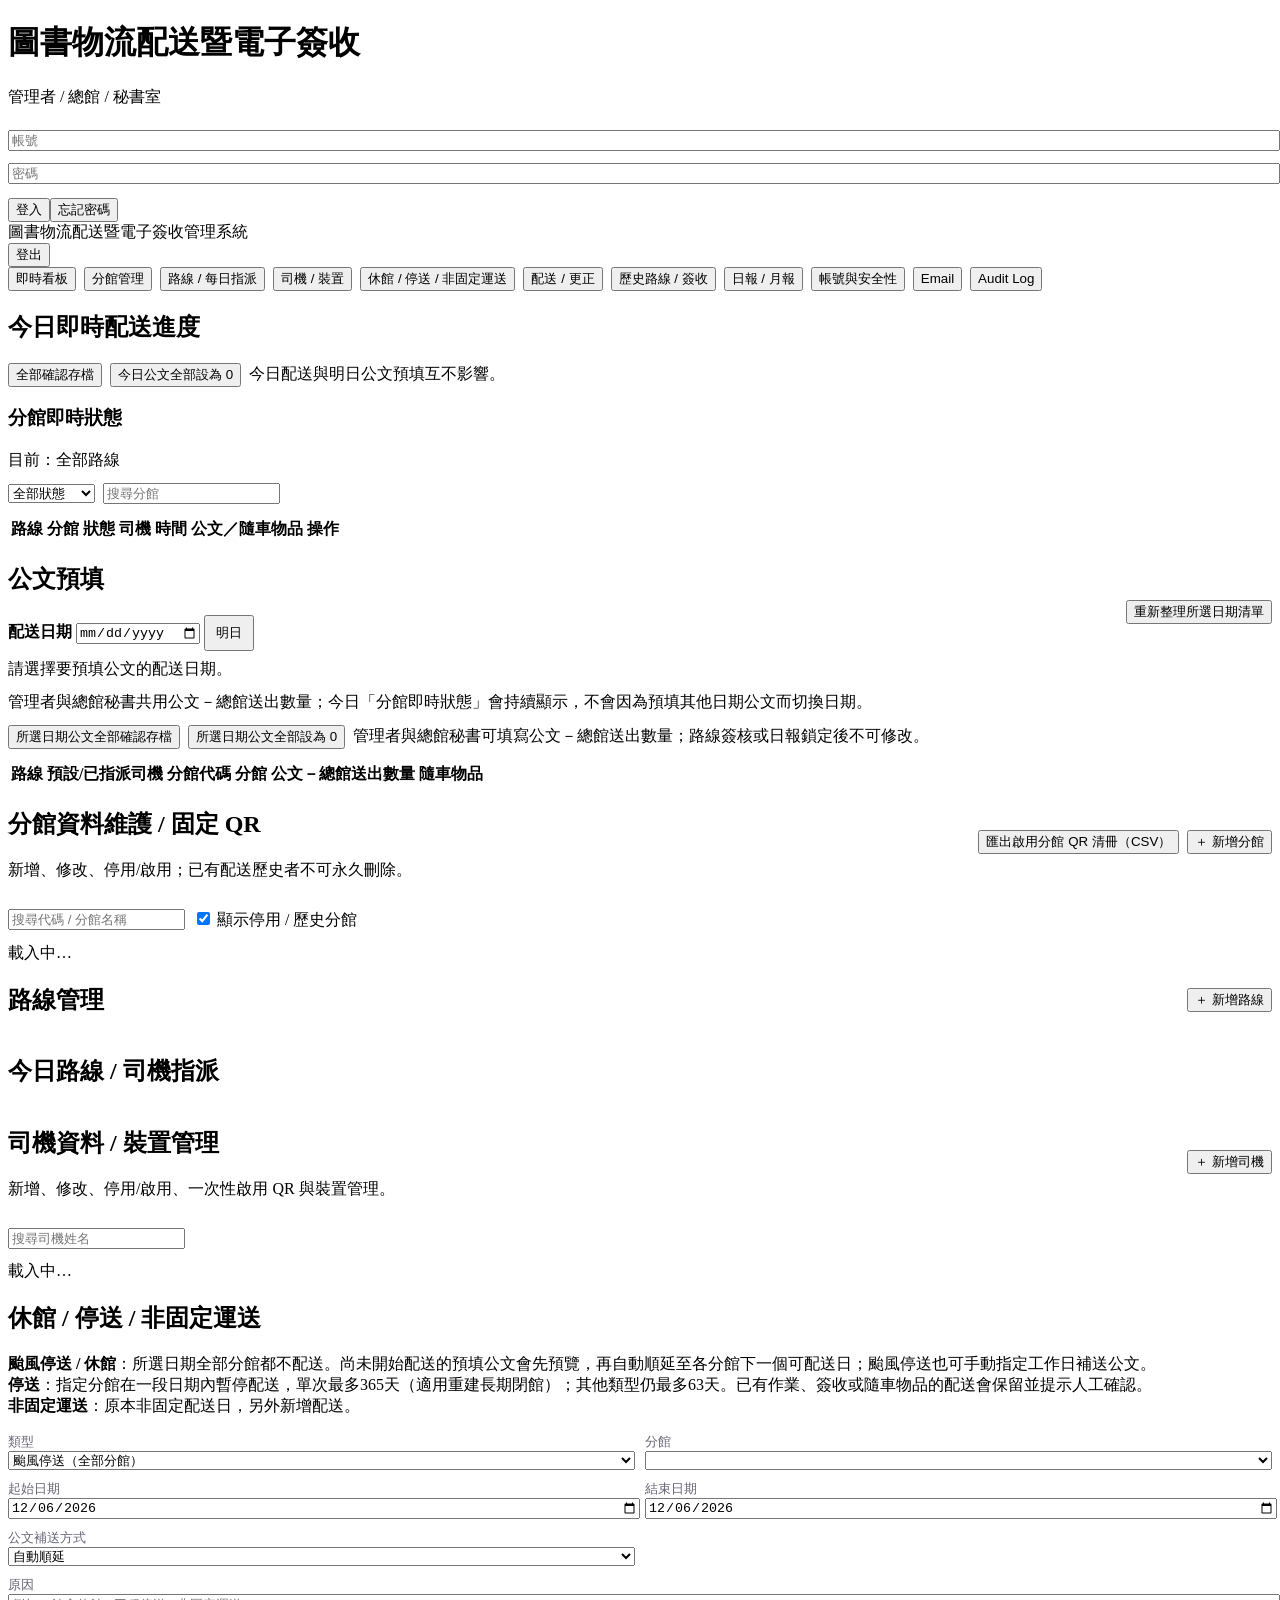
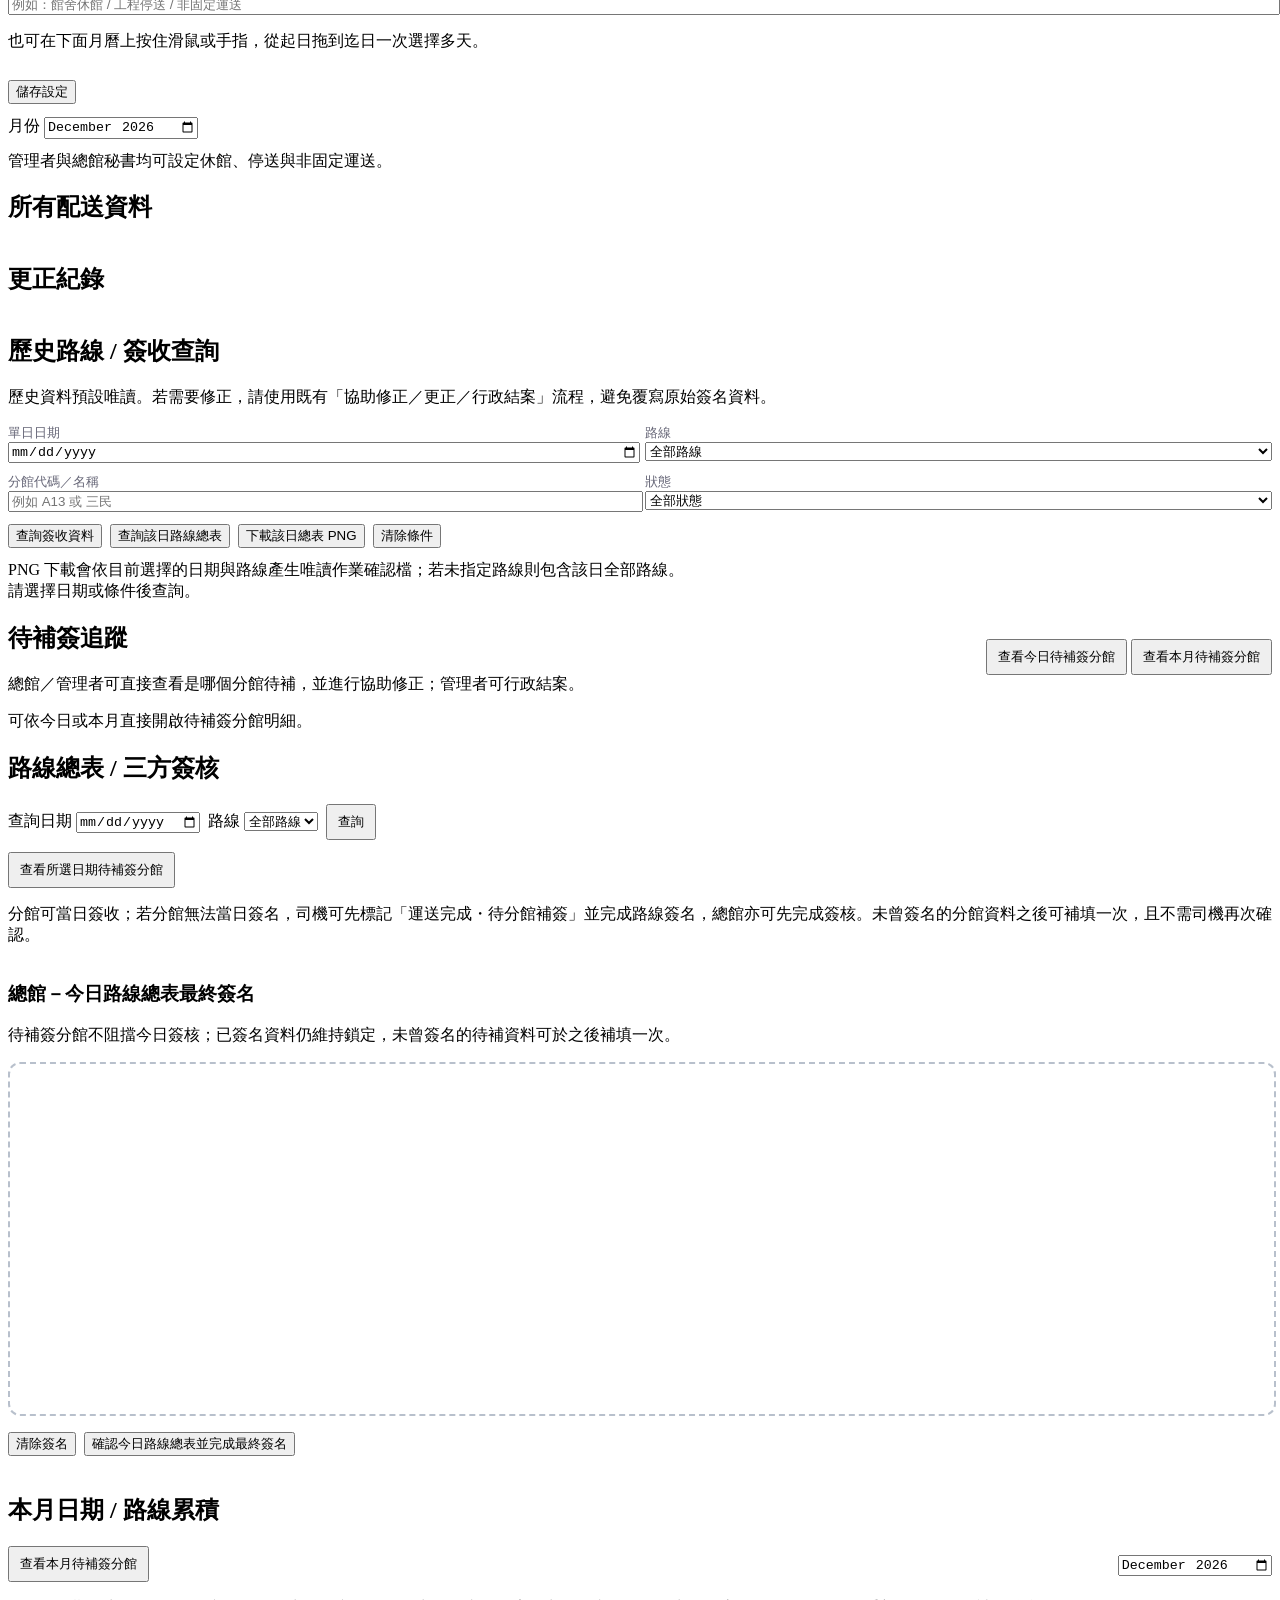
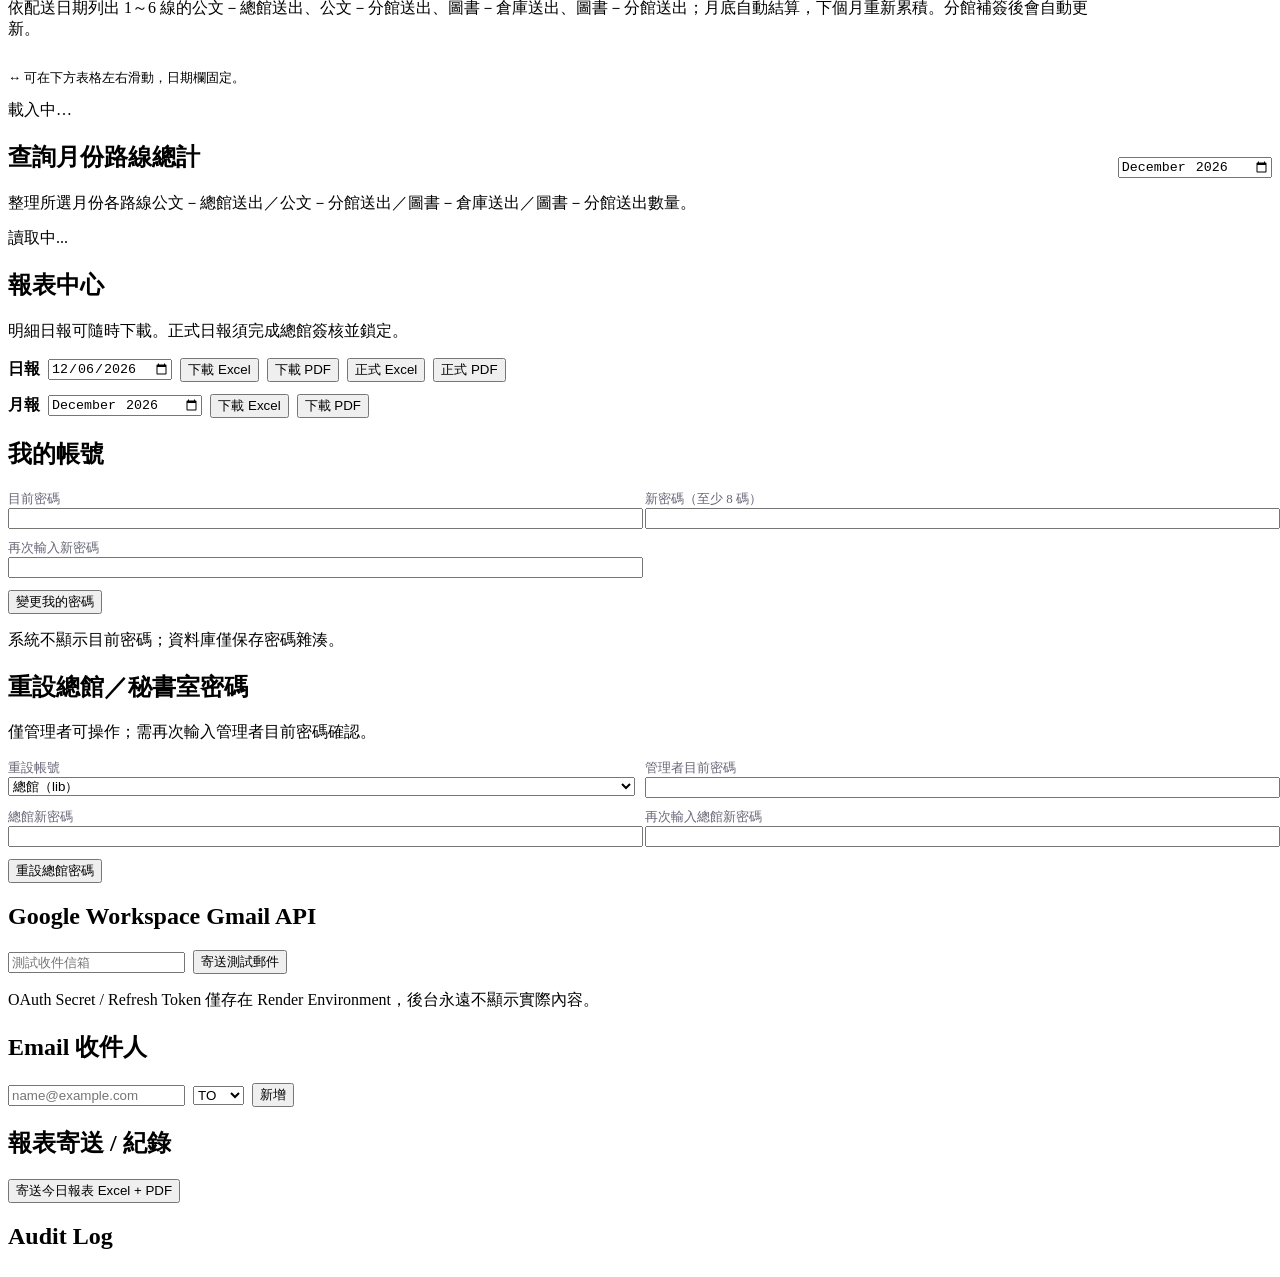
==== commit 712018eb: "Port Issue #45 document corrections to production main" ====
--- a/app/static/index.html
+++ b/app/static/index.html
@@ -107,11 +107,11 @@
 /* 報表操作欄：按鈕完整顯示，不截斷文字 */
 #routeSignStatus table th:last-child,#routeSignStatus table td:last-child{min-width:250px!important;width:250px}
 #routeSignStatus table td:last-child .btn{width:100%;max-width:none;white-space:normal!important;overflow-wrap:anywhere;line-height:1.45;text-align:center;min-height:42px;padding:9px 10px;box-sizing:border-box}
-</style><link rel="stylesheet" href="/static/empty-boxes.css?v=20"></head><body>
+</style></head><body>
 <div id="login" class="login card"><h1>圖書物流配送暨電子簽收</h1><p class="muted">管理者 / 總館 / 秘書室</p><input id="u" placeholder="帳號" style="width:100%;margin:6px 0"><input id="p" type="password" placeholder="密碼" style="width:100%;margin:6px 0"><button class="btn big" onclick="login()">登入</button><button class="btn alt big" style="margin-top:8px" onclick="forgot()">忘記密碼</button><div id="msg"></div></div>
 <div id="app" class="hidden"><header class="top"><div class="brand">圖書物流配送暨電子簽收管理系統</div><div><span id="who"></span> <button class="btn alt" onclick="logout()">登出</button></div></header><main class="wrap">
-<div class="nav"><button type="button" class="pill nav-tab hidden" id="ebNav" data-panel="emptyBoxes" onclick="show('emptyBoxes')">空箱盤點 / 調度</button><button type="button" class="pill nav-tab active" data-panel="dash" onclick="show('dash')" aria-current="page">即時看板</button><button type="button" class="pill nav-tab" data-panel="branches" onclick="show('branches')" aria-current="false">分館管理</button><button type="button" class="pill nav-tab" data-panel="routes" onclick="show('routes')" aria-current="false">路線 / 每日指派</button><button type="button" class="pill nav-tab" data-panel="drivers" onclick="show('drivers')" aria-current="false">司機 / 裝置</button><button type="button" class="pill nav-tab" data-panel="schedule" onclick="show('schedule')" aria-current="false">休館 / 停送 / 非固定運送</button><button type="button" class="pill nav-tab" data-panel="records" onclick="show('records')" aria-current="false">配送 / 更正</button><button type="button" class="pill nav-tab" data-panel="history" onclick="show('history')" aria-current="false">歷史路線 / 簽收</button><button type="button" class="pill nav-tab" data-panel="reports" onclick="show('reports')" aria-current="false">日報 / 月報</button><button type="button" class="pill nav-tab" data-panel="account" onclick="show('account')" aria-current="false">帳號與安全性</button><button type="button" class="pill nav-tab" data-panel="email" onclick="show('email')" aria-current="false">Email</button><button type="button" class="pill nav-tab" data-panel="audit" onclick="show('audit')" aria-current="false">Audit Log</button></div>
-<section id="emptyBoxes" class="hidden"></section><section id="dash"><div class="card"><h2>今日即時配送進度</h2><div id="metrics" class="grid"></div><div id="secretaryDocTools" class="toolbar"><button class="btn" onclick="saveAllDocs()">全部確認存檔</button><button class="btn alt" onclick="zeroAll()">今日公文全部設為 0</button><span class="muted">今日配送與明日公文預填互不影響。</span></div></div><div id="routeCards" class="grid"></div><div class="card"><div class="row" style="justify-content:space-between"><h3>分館即時狀態</h3><div id="routeFilterLabel" class="muted">目前：全部路線</div></div><div class="toolbar"><select id="filter" onchange="loadDeliveries()"><option value="">全部狀態</option><option value="WAITING_SECRETARY">待總館輸入</option><option value="WAITING_DRIVER">待司機</option><option value="WAITING_BRANCH">待分館簽收</option><option value="WAITING_DRIVER_CONFIRM">待司機確認</option><option value="WAITING_BRANCH_CORRECTION">待更正</option><option value="STOP_COMPLETED">已完成</option></select><input id="search" placeholder="搜尋分館" oninput="loadDeliveries()"></div><div style="overflow:auto"><table><thead><tr><th>路線</th><th>分館</th><th>狀態</th><th>司機</th><th>時間</th><th>公文／隨車物品</th><th>操作</th></tr></thead><tbody id="delivs"></tbody></table></div></div>
+<div class="nav"><button type="button" class="pill nav-tab active" data-panel="dash" onclick="show('dash')" aria-current="page">即時看板</button><button type="button" class="pill nav-tab" data-panel="branches" onclick="show('branches')" aria-current="false">分館管理</button><button type="button" class="pill nav-tab" data-panel="routes" onclick="show('routes')" aria-current="false">路線 / 每日指派</button><button type="button" class="pill nav-tab" data-panel="drivers" onclick="show('drivers')" aria-current="false">司機 / 裝置</button><button type="button" class="pill nav-tab" data-panel="schedule" onclick="show('schedule')" aria-current="false">休館 / 停送 / 非固定運送</button><button type="button" class="pill nav-tab" data-panel="records" onclick="show('records')" aria-current="false">配送 / 更正</button><button type="button" class="pill nav-tab" data-panel="history" onclick="show('history')" aria-current="false">歷史路線 / 簽收</button><button type="button" class="pill nav-tab" data-panel="reports" onclick="show('reports')" aria-current="false">日報 / 月報</button><button type="button" class="pill nav-tab" data-panel="account" onclick="show('account')" aria-current="false">帳號與安全性</button><button type="button" class="pill nav-tab" data-panel="email" onclick="show('email')" aria-current="false">Email</button><button type="button" class="pill nav-tab" data-panel="audit" onclick="show('audit')" aria-current="false">Audit Log</button></div>
+<section id="dash"><div class="card"><h2>今日即時配送進度</h2><div id="metrics" class="grid"></div><div id="secretaryDocTools" class="toolbar"><button class="btn" onclick="saveAllDocs()">全部確認存檔</button><button class="btn alt" onclick="zeroAll()">今日公文全部設為 0</button><span class="muted">今日配送與明日公文預填互不影響。</span></div></div><div id="routeCards" class="grid"></div><div class="card"><div class="row" style="justify-content:space-between"><h3>分館即時狀態</h3><div id="routeFilterLabel" class="muted">目前：全部路線</div></div><div class="toolbar"><select id="filter" onchange="loadDeliveries()"><option value="">全部狀態</option><option value="WAITING_SECRETARY">待總館輸入</option><option value="WAITING_DRIVER">待司機</option><option value="WAITING_BRANCH">待分館簽收</option><option value="WAITING_DRIVER_CONFIRM">待司機確認</option><option value="WAITING_BRANCH_CORRECTION">待更正</option><option value="STOP_COMPLETED">已完成</option></select><input id="search" placeholder="搜尋分館" oninput="loadDeliveries()"></div><div style="overflow:auto"><table><thead><tr><th>路線</th><th>分館</th><th>狀態</th><th>司機</th><th>時間</th><th>公文／隨車物品</th><th>操作</th></tr></thead><tbody id="delivs"></tbody></table></div></div>
 <div id="nextDayDocsCard" class="card hidden">
   <div class="sectiontitle">
     <div>
@@ -197,7 +197,7 @@
 <section id="account" class="hidden"><div class="grid"><div class="card"><h2>我的帳號</h2><div id="accountInfo" class="muted"></div><div class="formgrid"><label>目前密碼<input id="ownCurrent" type="password"></label><label>新密碼（至少 8 碼）<input id="ownNew" type="password"></label><label>再次輸入新密碼<input id="ownConfirm" type="password"></label></div><div class="toolbar"><button class="btn" onclick="changeOwnPassword()">變更我的密碼</button></div><p class="muted">系統不顯示目前密碼；資料庫僅保存密碼雜湊。</p></div><div id="adminResetCard" class="card"><h2>重設總館／秘書室密碼</h2><p class="muted">僅管理者可操作；需再次輸入管理者目前密碼確認。</p><div class="formgrid"><label>重設帳號<select id="resetTarget"><option value="lib">總館（lib）</option><option value="secretariat">秘書室（secretariat）</option></select></label><label>管理者目前密碼<input id="adminVerify" type="password"></label><label>總館新密碼<input id="secNew" type="password"></label><label>再次輸入總館新密碼<input id="secConfirm" type="password"></label></div><div class="toolbar"><button class="btn" onclick="resetSecretaryPassword()">重設總館密碼</button></div></div></div></section>
 <section id="email" class="hidden"><div class="grid"><div class="card"><h2>Google Workspace Gmail API</h2><div id="emailProviderStatus"></div><div id="emailTestTools" class="toolbar"><input id="emailTestEmail" type="email" placeholder="測試收件信箱"><button class="btn" onclick="testEmail()">寄送測試郵件</button></div><p class="muted">OAuth Secret / Refresh Token 僅存在 Render Environment，後台永遠不顯示實際內容。</p></div><div class="card"><h2>Email 收件人</h2><div id="emailAdminTools" class="toolbar"><input id="emailAddr" type="email" placeholder="name@example.com"><select id="emailType"><option>TO</option><option>CC</option><option>BCC</option></select><button class="btn" onclick="addEmail()">新增</button></div><div id="emailRecipients"></div></div><div class="card"><h2>報表寄送 / 紀錄</h2><div class="toolbar"><button class="btn" onclick="sendReport()">寄送今日報表 Excel + PDF</button></div><div id="emailLogs"></div></div></div></section>
 <section id="audit" class="hidden"><div class="card"><h2>Audit Log</h2><div id="auditList" style="overflow:auto"></div></div></section>
-</main></div><div id="modalHost"></div><script src="/static/empty-boxes.js?v=20"></script><script src="/static/common.js?v=19.2.25"></script><script src="/static/schedule-preview.js?v=19.5"></script><script>
+</main></div><div id="modalHost"></div><script src="/static/common.js?v=19.2.25"></script><script src="/static/schedule-preview.js?v=19.5"></script><script>
 function fmtDateTime(v){
   if(v===null||v===undefined||v==='') return '—';
   const s=String(v).trim();
@@ -248,9 +248,9 @@
 
 </script><script>
 let me=null, routesCache=[], driversCache=[]; const todayStr=new Date().toISOString().slice(0,10); reportDate.value=todayStr; reportMonth.value=todayStr.slice(0,7);monthlyCumMonth.value=todayStr.slice(0,7); setTimeout(()=>{if(document.querySelector('#exStart')){exStart.value=todayStr;exEnd.value=todayStr;exMonth.value=todayStr.slice(0,7)}},0);
-async function boot(){let x=await api('/api/auth/me');if(x.user){me=x.user;if(await EB.on().catch(()=>false))document.getElementById('ebNav').classList.remove('hidden');loginEl(false);who.textContent=me.username+' / '+(me.role==='SECRETARIAT'?'秘書室':me.role);if(me.role==='SECRETARIAT'){document.querySelectorAll('.nav-tab').forEach(t=>{if(!['dash','schedule','records','history','reports','account','email','emptyBoxes'].includes(t.dataset.panel))t.style.display='none'});document.querySelector('.brand').textContent='圖書物流配送暨電子簽收｜秘書室';}document.querySelector('#addBranchBtn').style.display=['ADMIN','SECRETARY','SECRETARIAT'].includes(me.role)?'':'none';document.querySelectorAll('#addRouteBtn,#addDriverBtn').forEach(e=>e.style.display=me.role==='ADMIN'?'':'none');const dt=document.querySelector('#secretaryDocTools');if(dt)dt.style.display=['ADMIN','SECRETARY','SECRETARIAT'].includes(me.role)?'':'none';const nd=document.querySelector('#nextDayDocsCard');if(nd)nd.classList.toggle('hidden',!['ADMIN','SECRETARY','SECRETARIAT'].includes(me.role));loadAll();if(['ADMIN','SECRETARY','SECRETARIAT'].includes(me.role)){initPrefillDate();setTimeout(()=>loadPrefillDocs(prefillDate.value),50)}connect()}}function loginEl(show){document.querySelector('#login').classList.toggle('hidden',!show);document.querySelector('#app').classList.toggle('hidden',show)}boot();
+async function boot(){let x=await api('/api/auth/me');if(x.user){me=x.user;loginEl(false);who.textContent=me.username+' / '+(me.role==='SECRETARIAT'?'秘書室':me.role);if(me.role==='SECRETARIAT'){document.querySelectorAll('.nav-tab').forEach(t=>{if(!['dash','schedule','records','history','reports','account','email'].includes(t.dataset.panel))t.style.display='none'});document.querySelector('.brand').textContent='圖書物流配送暨電子簽收｜秘書室';}document.querySelector('#addBranchBtn').style.display=['ADMIN','SECRETARY','SECRETARIAT'].includes(me.role)?'':'none';document.querySelectorAll('#addRouteBtn,#addDriverBtn').forEach(e=>e.style.display=me.role==='ADMIN'?'':'none');const dt=document.querySelector('#secretaryDocTools');if(dt)dt.style.display=['ADMIN','SECRETARY','SECRETARIAT'].includes(me.role)?'':'none';const nd=document.querySelector('#nextDayDocsCard');if(nd)nd.classList.toggle('hidden',!['ADMIN','SECRETARY','SECRETARIAT'].includes(me.role));loadAll();if(['ADMIN','SECRETARY','SECRETARIAT'].includes(me.role)){initPrefillDate();setTimeout(()=>loadPrefillDocs(prefillDate.value),50)}connect()}}function loginEl(show){document.querySelector('#login').classList.toggle('hidden',!show);document.querySelector('#app').classList.toggle('hidden',show)}boot();
 async function login(){try{let x=await api('/api/auth/login',{method:'POST',body:JSON.stringify({username:u.value,password:p.value})});sessionStorage.setItem('admin_session',x.token);location.reload()}catch(e){msg.innerHTML='';const box=document.createElement('div');box.className='error';box.textContent=e.message;msg.appendChild(box)}}async function forgot(){let name=u.value||prompt('請輸入帳號');if(!name)return;let x=await api('/api/auth/password/forgot',{method:'POST',body:JSON.stringify({username:name})});msg.innerHTML='<div class="ok">'+x.message+(x.demo_reset_url?'<br>Demo：'+x.demo_reset_url:'')+'</div>'}async function logout(){await api('/api/auth/logout',{method:'POST'});sessionStorage.removeItem('admin_session');location.reload()}
-function show(id){if(me?.role==='SECRETARIAT'&&!['dash','schedule','records','history','reports','account','email','emptyBoxes'].includes(id))return;for(let x of ['dash','branches','routes','drivers','schedule','records','history','reports','account','email','emptyBoxes','audit'])document.querySelector('#'+x).classList.toggle('hidden',x!==id);document.querySelectorAll('.nav-tab').forEach(tab=>{const active=tab.dataset.panel===id;tab.classList.toggle('active',active);tab.setAttribute('aria-current',active?'page':'false')});({emptyBoxes:()=>EB.officeLoad(),branches:loadBranches,routes:loadRoutesPage,drivers:loadDrivers,schedule:loadSchedule,records:loadRecords,history:initHistory,reports:async()=>{initRouteHistoryFilters();await Promise.all([loadSignStatus(),loadMonthlyRouteSummary()])},account:loadAccount,email:loadEmail,audit:loadAudit}[id]||(()=>{}))()}
+function show(id){if(me?.role==='SECRETARIAT'&&!['dash','schedule','records','history','reports','account','email'].includes(id))return;for(let x of ['dash','branches','routes','drivers','schedule','records','history','reports','account','email','audit'])document.querySelector('#'+x).classList.toggle('hidden',x!==id);document.querySelectorAll('.nav-tab').forEach(tab=>{const active=tab.dataset.panel===id;tab.classList.toggle('active',active);tab.setAttribute('aria-current',active?'page':'false')});({branches:loadBranches,routes:loadRoutesPage,drivers:loadDrivers,schedule:loadSchedule,records:loadRecords,history:initHistory,reports:async()=>{initRouteHistoryFilters();await Promise.all([loadSignStatus(),loadMonthlyRouteSummary()])},account:loadAccount,email:loadEmail,audit:loadAudit}[id]||(()=>{}))()}
 let selectedRoute='';
 async function loadAll(){
   const tasks=[loadPendingAssistSummary(),loadDash(),loadDeliveries(),loadMonthlyRouteSummary(),loadMonthlyRouteCumulative()];
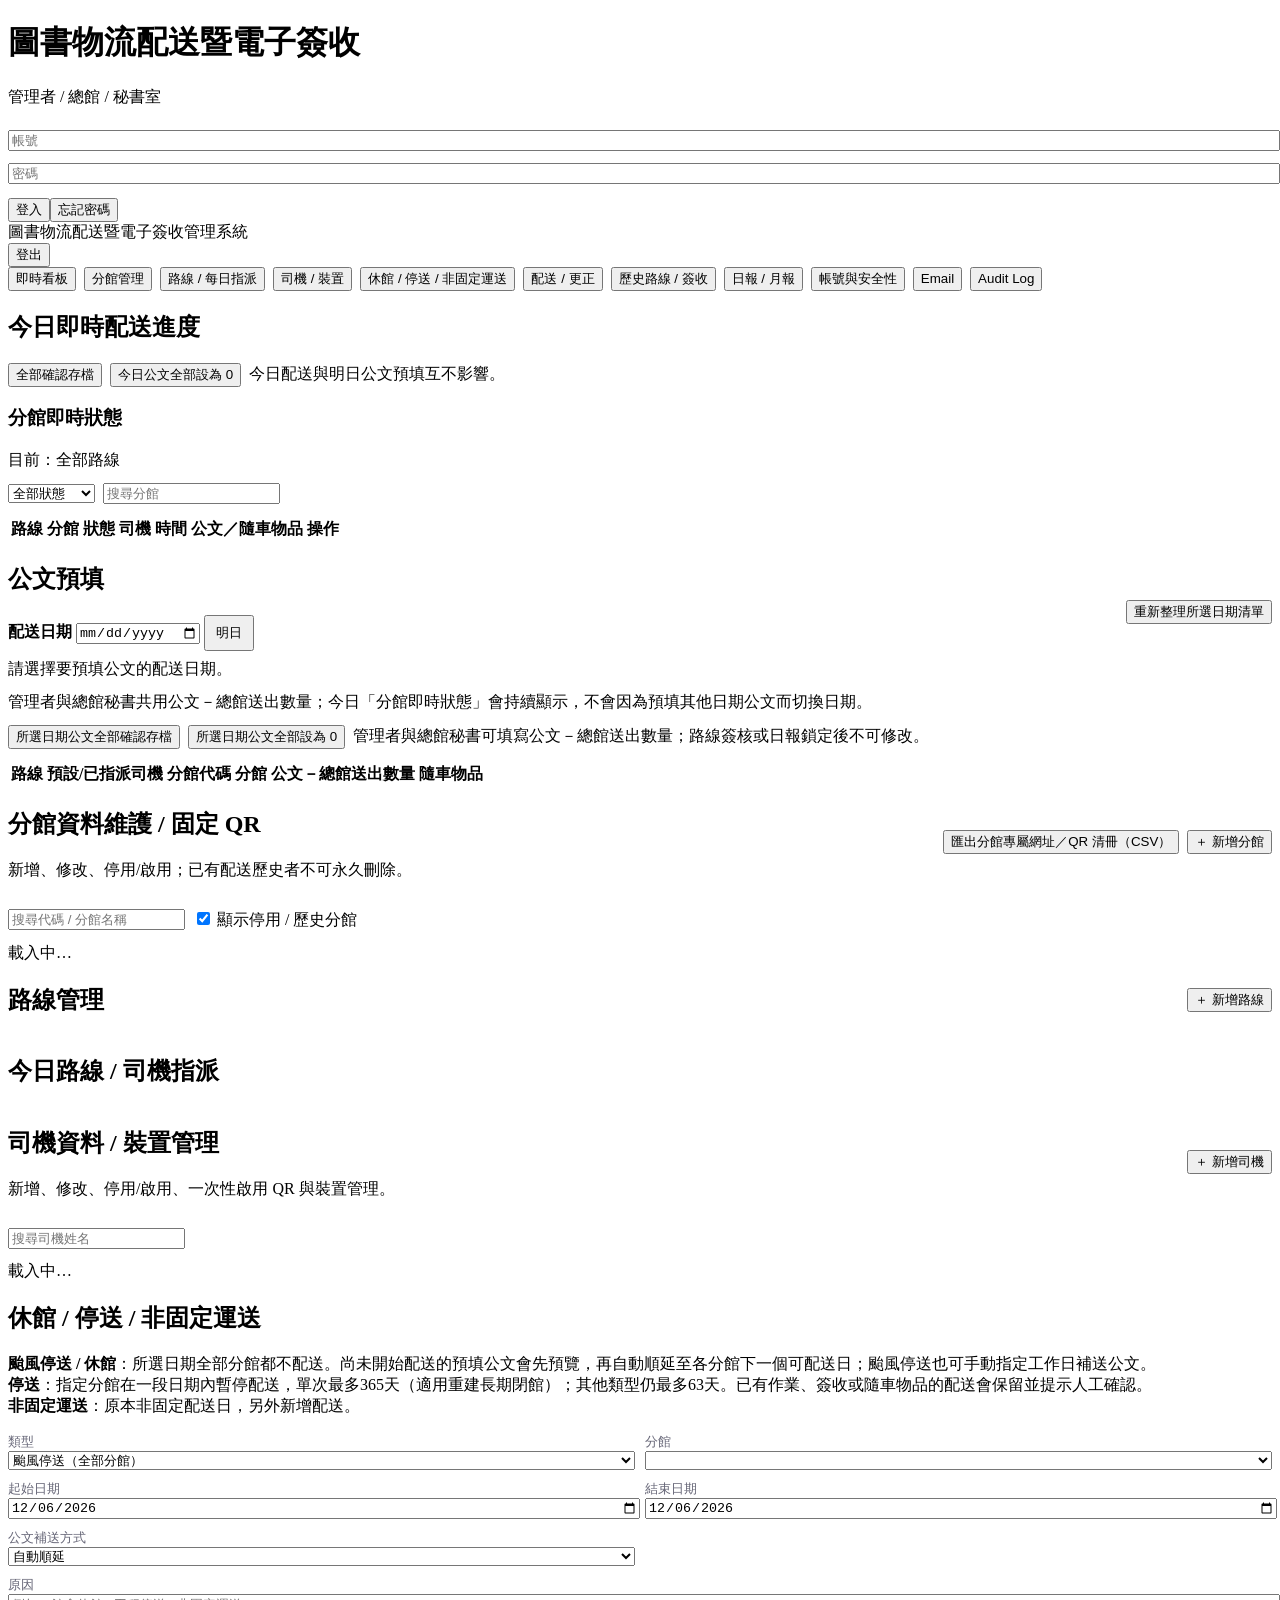
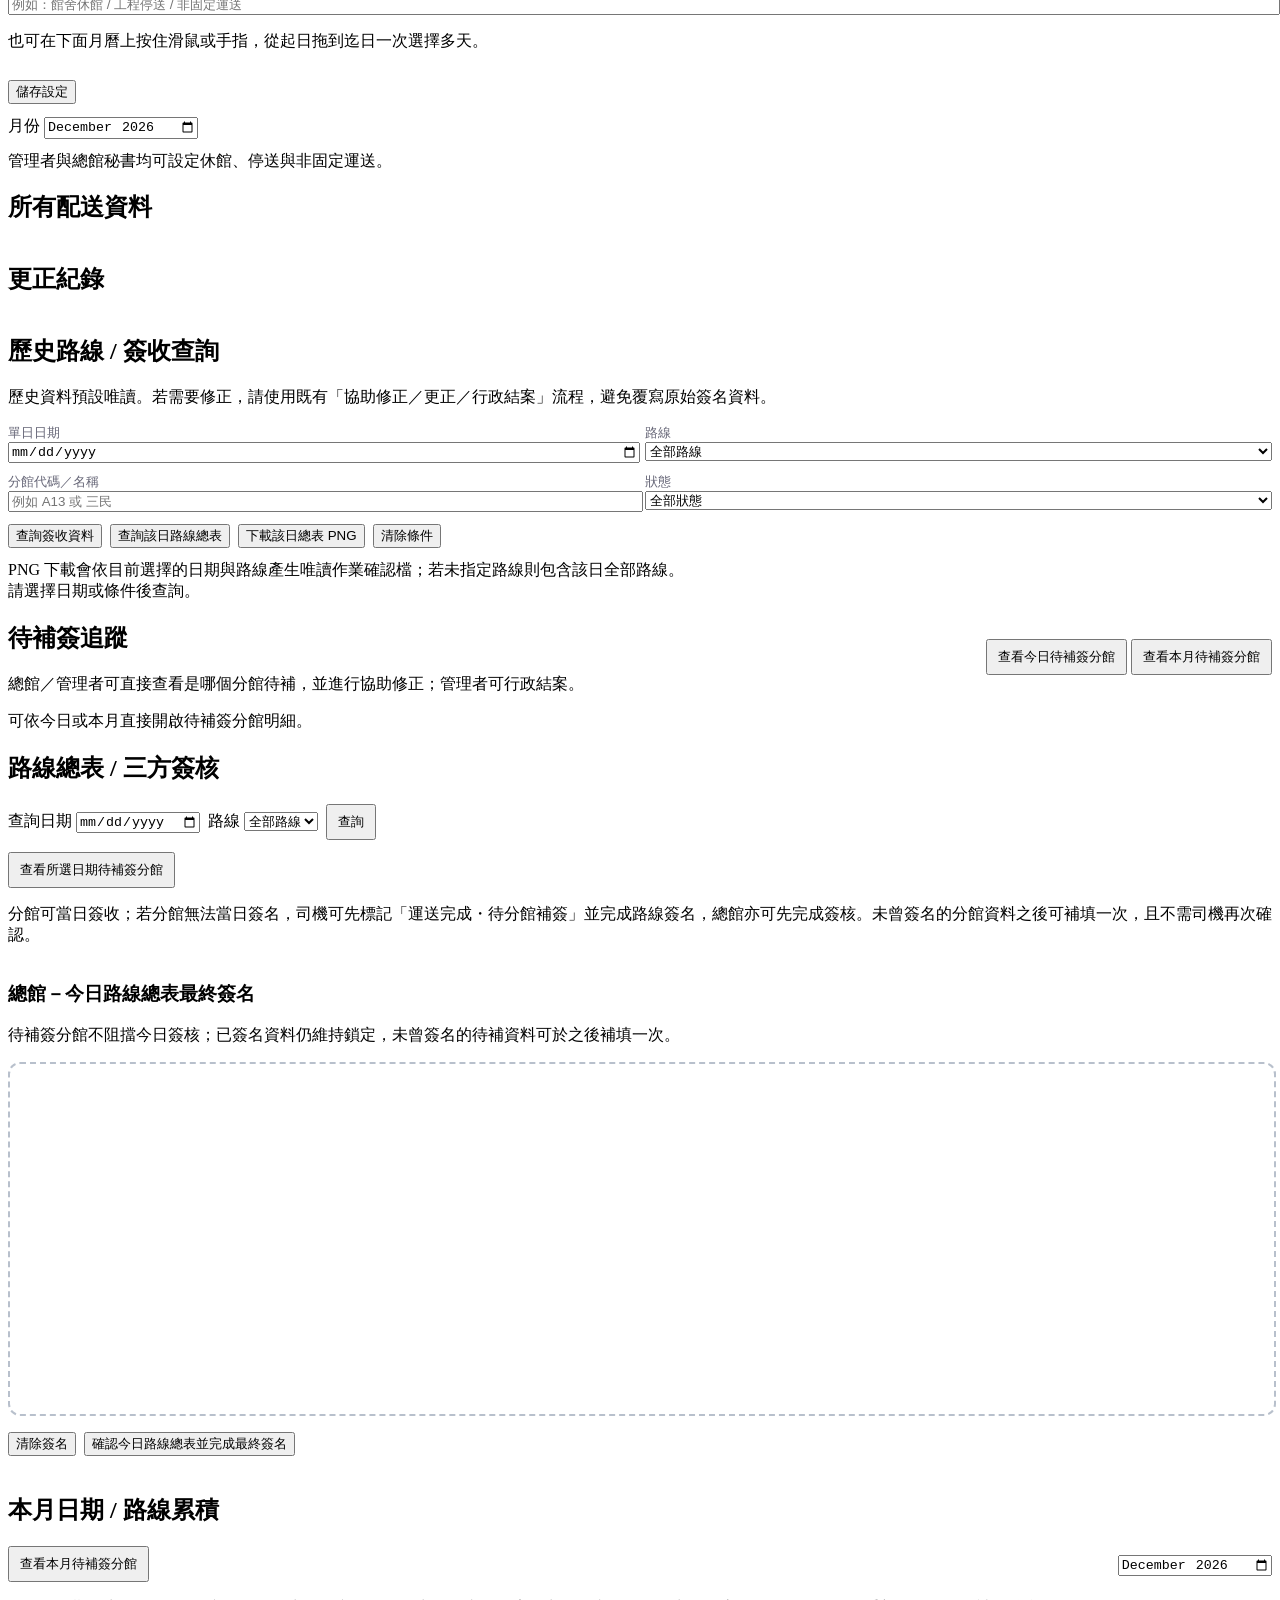
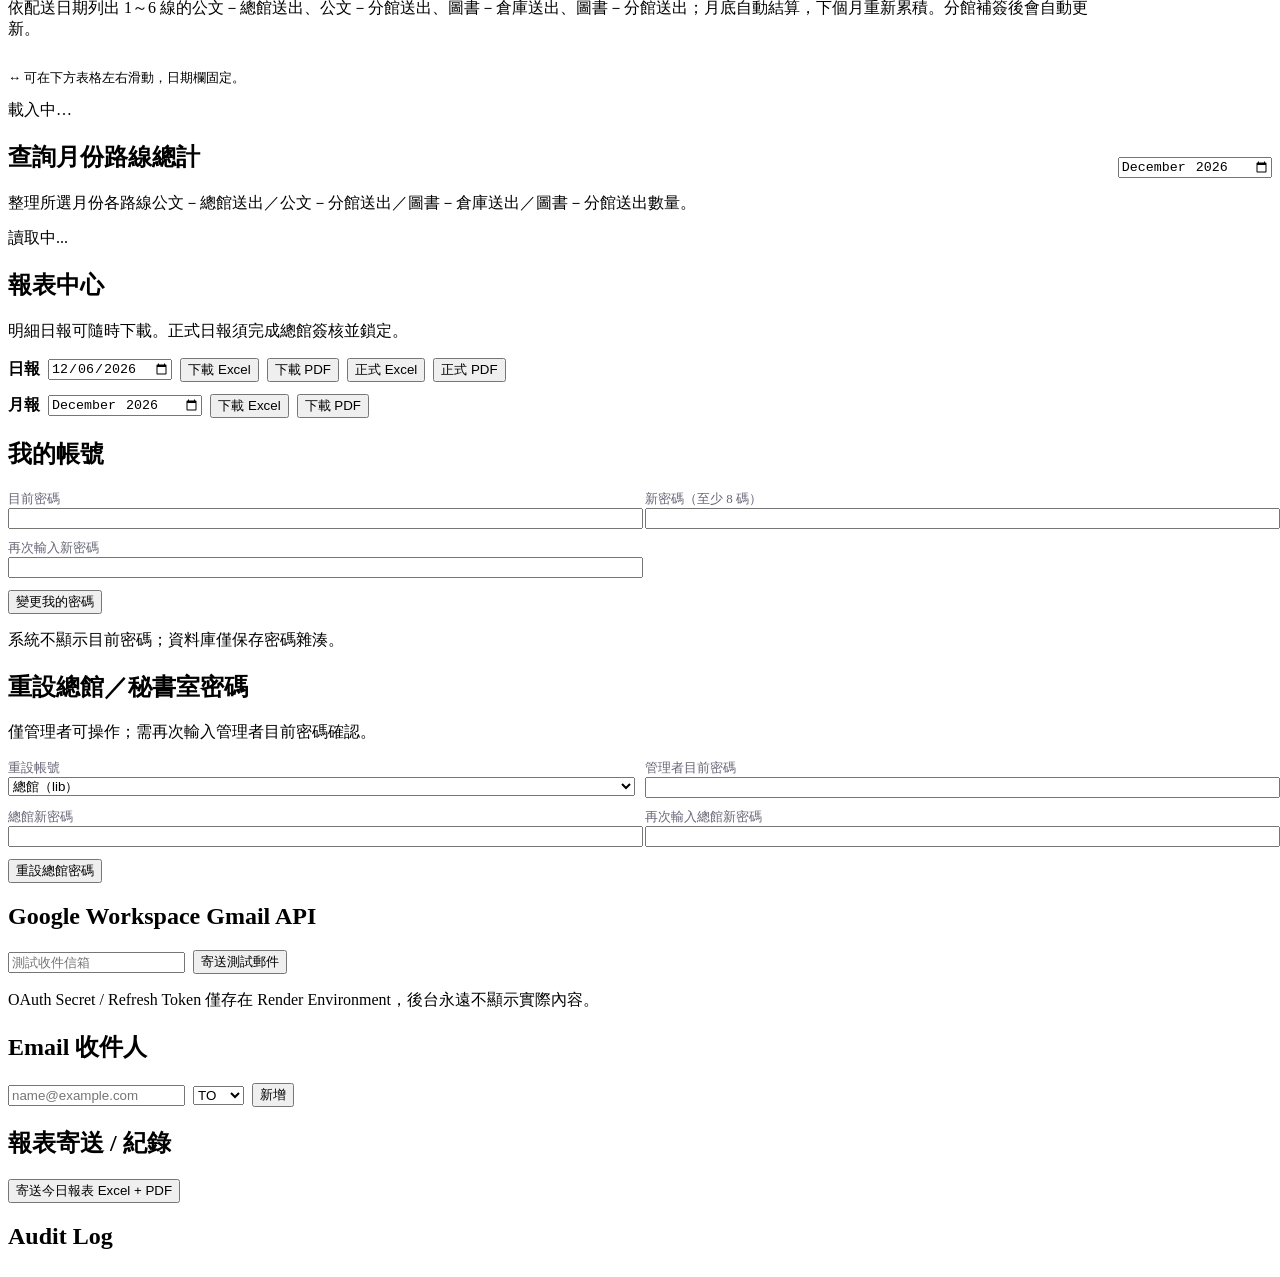
==== commit a6dfb6fe: "Add copy private branch URL action and clarify existing CSV export" ====
--- a/app/static/index.html
+++ b/app/static/index.html
@@ -139,7 +139,7 @@
     </table>
   </div>
 </div></section>
-<section id="branches" class="hidden"><div class="card"><div class="sectiontitle"><div><h2>分館資料維護 / 固定 QR</h2><p class="muted">新增、修改、停用/啟用；已有配送歷史者不可永久刪除。</p></div><div style="display:flex;gap:8px;flex-wrap:wrap"><button class="btn" onclick="exportBranchQR()">匯出啟用分館 QR 清冊（CSV）</button><button id="addBranchBtn" class="btn" onclick="editBranch()">＋ 新增分館</button></div></div><div class="toolbar"><input id="branchSearch" placeholder="搜尋代碼 / 分館名稱" oninput="renderBranches()"><label><input type="checkbox" id="showInactive" checked onchange="renderBranches()"> 顯示停用 / 歷史分館</label><span id="branchSummary" class="muted"></span></div><div id="branchList" style="overflow:auto"><div class="muted">載入中…</div></div></div></section>
+<section id="branches" class="hidden"><div class="card"><div class="sectiontitle"><div><h2>分館資料維護 / 固定 QR</h2><p class="muted">新增、修改、停用/啟用；已有配送歷史者不可永久刪除。</p></div><div style="display:flex;gap:8px;flex-wrap:wrap"><button class="btn" onclick="exportBranchQR()">匯出分館專屬網址／QR 清冊（CSV）</button><button id="addBranchBtn" class="btn" onclick="editBranch()">＋ 新增分館</button></div></div><div class="toolbar"><input id="branchSearch" placeholder="搜尋代碼 / 分館名稱" oninput="renderBranches()"><label><input type="checkbox" id="showInactive" checked onchange="renderBranches()"> 顯示停用 / 歷史分館</label><span id="branchSummary" class="muted"></span></div><div id="branchList" style="overflow:auto"><div class="muted">載入中…</div></div></div></section>
 <section id="routes" class="hidden"><div class="grid"><div class="card"><div class="sectiontitle"><h2>路線管理</h2><button id="addRouteBtn" class="btn" onclick="addRoute()">＋ 新增路線</button></div><div id="routeList"></div></div><div class="card"><h2>今日路線 / 司機指派</h2><div id="assignList"></div></div></div></section>
 <section id="drivers" class="hidden"><div class="card"><div class="sectiontitle"><div><h2>司機資料 / 裝置管理</h2><p class="muted">新增、修改、停用/啟用、一次性啟用 QR 與裝置管理。</p></div><button id="addDriverBtn" class="btn" onclick="openDriverForm()">＋ 新增司機</button></div><div class="toolbar"><input id="driverSearch" placeholder="搜尋司機姓名" oninput="renderDrivers()"><span id="driverSummary" class="muted"></span></div><div id="driverList"><div class="muted">載入中…</div></div></div></section>
 <section id="schedule" class="hidden"><div class="grid"><div class="card" id="scheduleEditor"><h2>休館 / 停送 / 非固定運送</h2><p class="muted"><b>颱風停送 / 休館</b>：所選日期全部分館都不配送。尚未開始配送的預填公文會先預覽，再自動順延至各分館下一個可配送日；颱風停送也可手動指定工作日補送公文。<br><b>停送</b>：指定分館在一段日期內暫停配送，單次最多365天（適用重建長期閉館）；其他類型仍最多63天。已有作業、簽收或隨車物品的配送會保留並提示人工確認。<br><b>非固定運送</b>：原本非固定配送日，另外新增配送。</p><div class="formgrid"><label>類型<select id="exType" onchange="scheduleTypeChanged()"><option value="TYPHOON">颱風停送（全部分館）</option><option value="CLOSED_ALL">休館（全部分館停送）</option><option value="STOP">停送（指定分館）</option><option value="ADD">非固定運送</option></select></label><label id="exBranchWrap">分館<select id="exBranch"></select></label><label>起始日期<input id="exStart" type="date" onchange="syncRangeInputs()"></label><label>結束日期<input id="exEnd" type="date" onchange="syncRangeInputs()"></label><label id="exPostponeModeWrap">公文補送方式<select id="exPostponeMode" onchange="scheduleTypeChanged()"><option value="auto">自動順延</option><option value="manual">手動指定日期</option></select></label><label id="exManualDateWrap" hidden>公文補送工作日<input id="exManualDate" type="date" aria-describedby="exManualHint"><span id="exManualHint" class="muted">整段停送結束後的工作日；可選非固定配送日，休館、停送及鎖定日不可選。</span></label><label style="grid-column:1/-1">原因<input id="exReason" placeholder="例如：館舍休館 / 工程停送 / 非固定運送"></label></div><p class="muted">也可在下面月曆上按住滑鼠或手指，從起日拖到迄日一次選擇多天。</p><div id="rangeCal" class="range-calendar"></div><div class="toolbar"><button class="btn" onclick="saveExceptionRange()">儲存設定</button></div></div><div class="card"><div class="toolbar"><label>月份 <input id="exMonth" type="month" onchange="loadSchedule()"></label></div><div id="scheduleReadonly" class="muted hidden">管理者與總館秘書均可設定休館、停送與非固定運送。</div><div id="exceptionList"></div></div></div></section><section id="records" class="hidden"><div class="card"><h2>所有配送資料</h2><div id="recordList" style="overflow:auto"></div></div><div class="card"><h2>更正紀錄</h2><div id="correctionList" style="overflow:auto"></div></div></section>
@@ -415,7 +415,7 @@
 async function getCaches(){[routesCache,driversCache]=await Promise.all([api('/api/routes'),api('/api/drivers')])}
 let branchesCache=[];
 async function loadBranches(){const box=document.querySelector('#branchList');try{await getCaches();branchesCache=await api('/api/branches');renderBranches()}catch(e){box.innerHTML=`<div class="error">分館資料載入失敗：${e.message}</div>`}}
-function renderBranches(){const box=document.querySelector('#branchList'),inactive=document.querySelector('#showInactive')?.checked??true,key=(document.querySelector('#branchSearch')?.value||'').trim().toLowerCase();let x=branchesCache.filter(b=>(inactive||b.active)&&(!key||(b.code+' '+b.name).toLowerCase().includes(key)));const active=branchesCache.filter(b=>b.active).length,off=branchesCache.length-active,sum=document.querySelector('#branchSummary');if(sum)sum.textContent=`啟用 ${active}｜停用 ${off}｜目前顯示 ${x.length}`;const canManage=['ADMIN','SECRETARY','SECRETARIAT'].includes(me.role);box.innerHTML='<table><tr><th>代碼</th><th>分館</th><th>地址 / 電話</th><th>路線</th><th>配送</th><th>排序</th><th>PIN</th><th>QR</th><th>管理</th></tr>'+x.map(b=>`<tr class="${b.active?'':'tagoff'}"><td>${b.code}</td><td><b>${b.name}</b>${b.active?'':'<br><span class="muted">停用 / 歷史</span>'}</td><td>${b.address||'—'}<br><span class="muted">${b.phone||''}</span></td><td>${b.route_code}</td><td>${b.delivery_frequency||''}<br><span class="muted">${b.delivery_weekdays||''}</span></td><td>${b.stop_order}</td><td>${b.pin_status}</td><td><button class="btn alt small" onclick="qr(${b.id},${JSON.stringify(b.name).replace(/"/g,'&quot;')})">查看/列印</button> ${canManage?`<button class="btn warn small" onclick="rotate(${b.id})">重產QR</button>`:''}</td><td>${canManage?`<div class="row"><button class="btn alt small" onclick="editBranch(${b.id})">修改</button><button class="btn alt small" onclick="resetBranchPin(${b.id})">重設PIN</button><button class="btn ${b.active?'danger':'alt'} small" onclick="toggleBranch(${b.id},${b.active})">${b.active?'停用':'啟用'}</button>${me.role==='ADMIN'?`<button class="btn danger small" onclick="deleteBranch(${b.id},${JSON.stringify(b.name).replace(/"/g,'&quot;')})">刪除</button>`:''}</div>`:'查看'}</td></tr>`).join('')+'</table>'}
+function renderBranches(){const box=document.querySelector('#branchList'),inactive=document.querySelector('#showInactive')?.checked??true,key=(document.querySelector('#branchSearch')?.value||'').trim().toLowerCase();let x=branchesCache.filter(b=>(inactive||b.active)&&(!key||(b.code+' '+b.name).toLowerCase().includes(key)));const active=branchesCache.filter(b=>b.active).length,off=branchesCache.length-active,sum=document.querySelector('#branchSummary');if(sum)sum.textContent=`啟用 ${active}｜停用 ${off}｜目前顯示 ${x.length}`;const canManage=['ADMIN','SECRETARY','SECRETARIAT'].includes(me.role);box.innerHTML='<table><tr><th>代碼</th><th>分館</th><th>地址 / 電話</th><th>路線</th><th>配送</th><th>排序</th><th>PIN</th><th>QR</th><th>管理</th></tr>'+x.map(b=>`<tr class="${b.active?'':'tagoff'}"><td>${b.code}</td><td><b>${b.name}</b>${b.active?'':'<br><span class="muted">停用 / 歷史</span>'}</td><td>${b.address||'—'}<br><span class="muted">${b.phone||''}</span></td><td>${b.route_code}</td><td>${b.delivery_frequency||''}<br><span class="muted">${b.delivery_weekdays||''}</span></td><td>${b.stop_order}</td><td>${b.pin_status}</td><td><button class="btn alt small" onclick="qr(${b.id},${JSON.stringify(b.name).replace(/"/g,'&quot;')})">查看/列印</button> <button class="btn alt small" onclick="copyBranchUrl(${b.id})">複製專屬網址</button> ${canManage?`<button class="btn warn small" onclick="rotate(${b.id})">重產QR</button>`:''}</td><td>${canManage?`<div class="row"><button class="btn alt small" onclick="editBranch(${b.id})">修改</button><button class="btn alt small" onclick="resetBranchPin(${b.id})">重設PIN</button><button class="btn ${b.active?'danger':'alt'} small" onclick="toggleBranch(${b.id},${b.active})">${b.active?'停用':'啟用'}</button>${me.role==='ADMIN'?`<button class="btn danger small" onclick="deleteBranch(${b.id},${JSON.stringify(b.name).replace(/"/g,'&quot;')})">刪除</button>`:''}</div>`:'查看'}</td></tr>`).join('')+'</table>'}
 async function exportBranchQR(){
   try{
     const result=await api('/api/branches/qr-export');
@@ -481,6 +481,13 @@
     w.document.write(`<body style="font-family:sans-serif;padding:30px"><h2>QR Code 讀取失敗</h2><p>${String(e.message||e)}</p><button onclick="window.close()">關閉</button></body>`);
     w.document.close();
   }
+}
+async function copyBranchUrl(id){
+  try{
+    const x=await api('/api/branches/'+id+'/qr');
+    try{await navigator.clipboard.writeText(x.url);alert('已複製分館專屬網址')}
+    catch(_){prompt('請複製分館專屬網址',x.url)}
+  }catch(e){alert(e.message)}
 }
 async function rotate(id){if(confirm('舊 QR 將立即失效。確定重新產生？')){try{await api('/api/branches/'+id+'/qr/rotate',{method:'POST'});await loadBranches();alert('已產生新的固定QR；舊QR已失效')}catch(e){alert(e.message)}}}
 async function loadRoutesPage(){
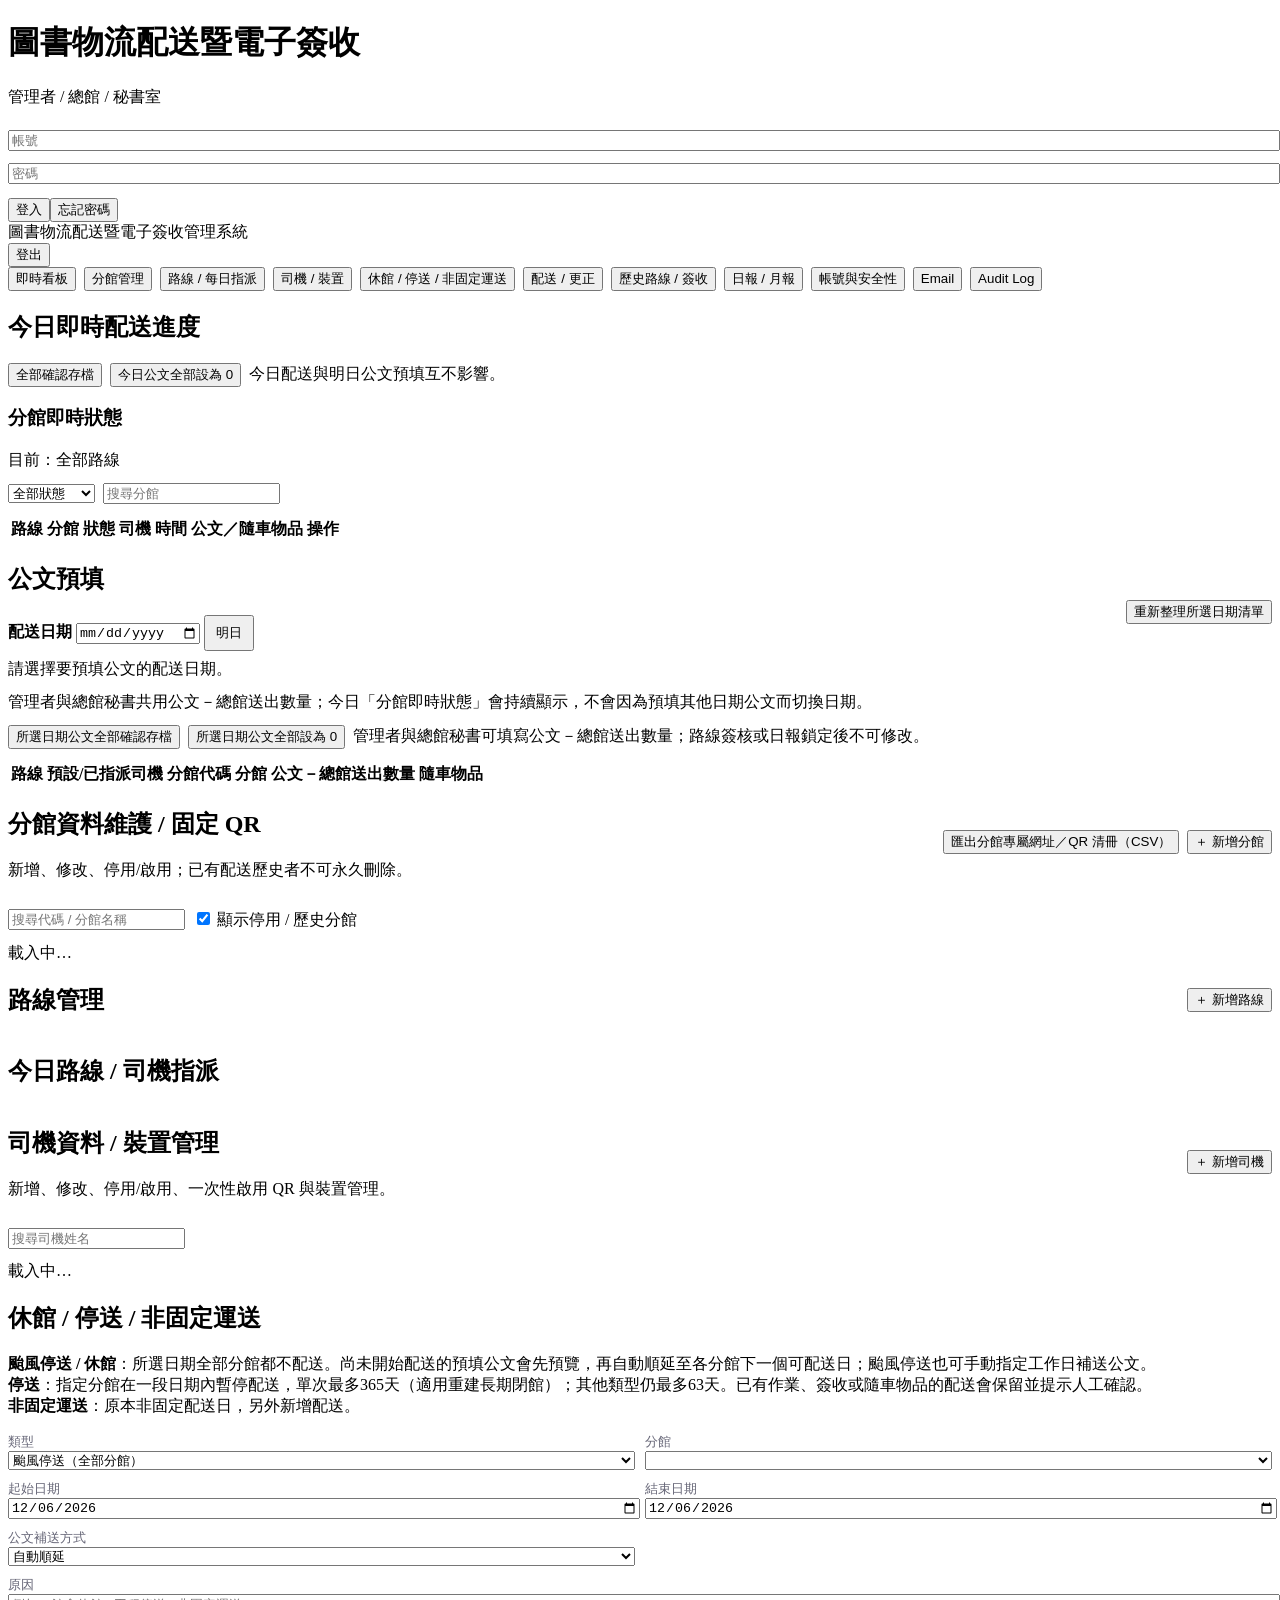
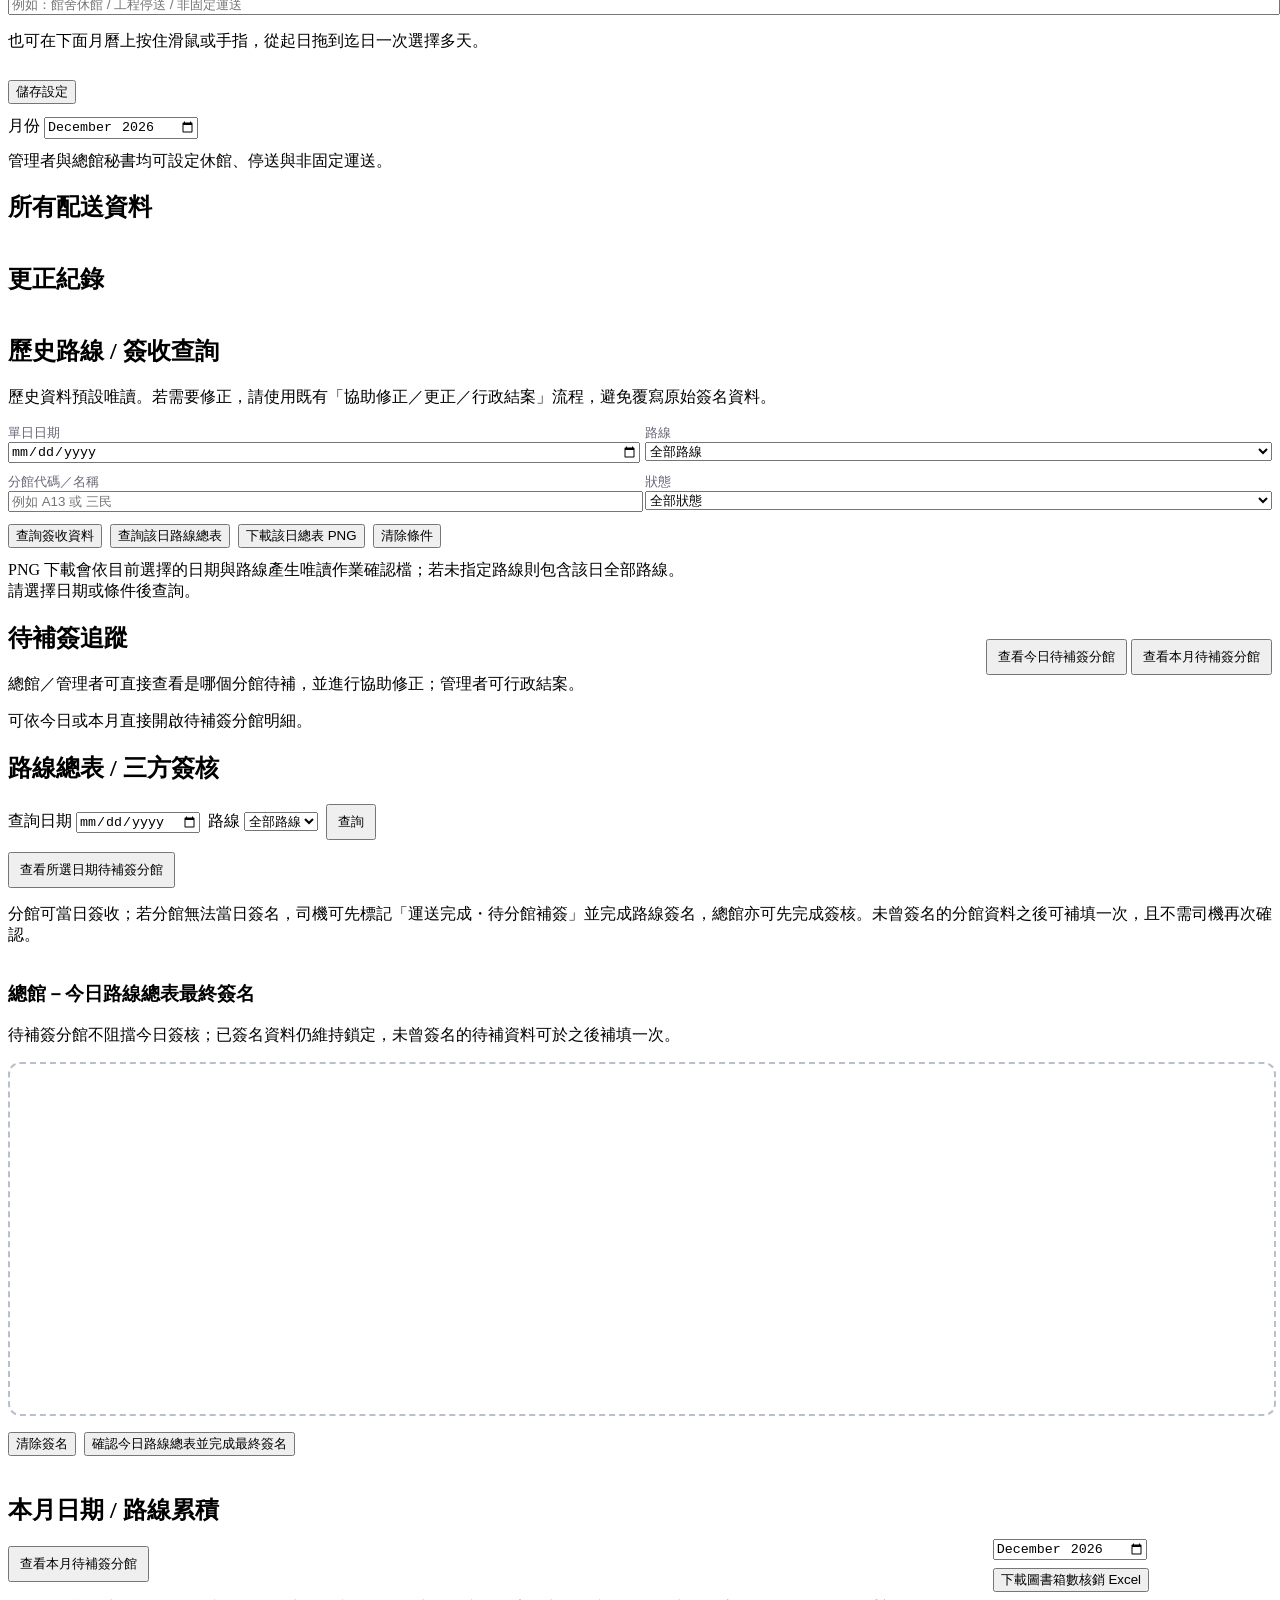
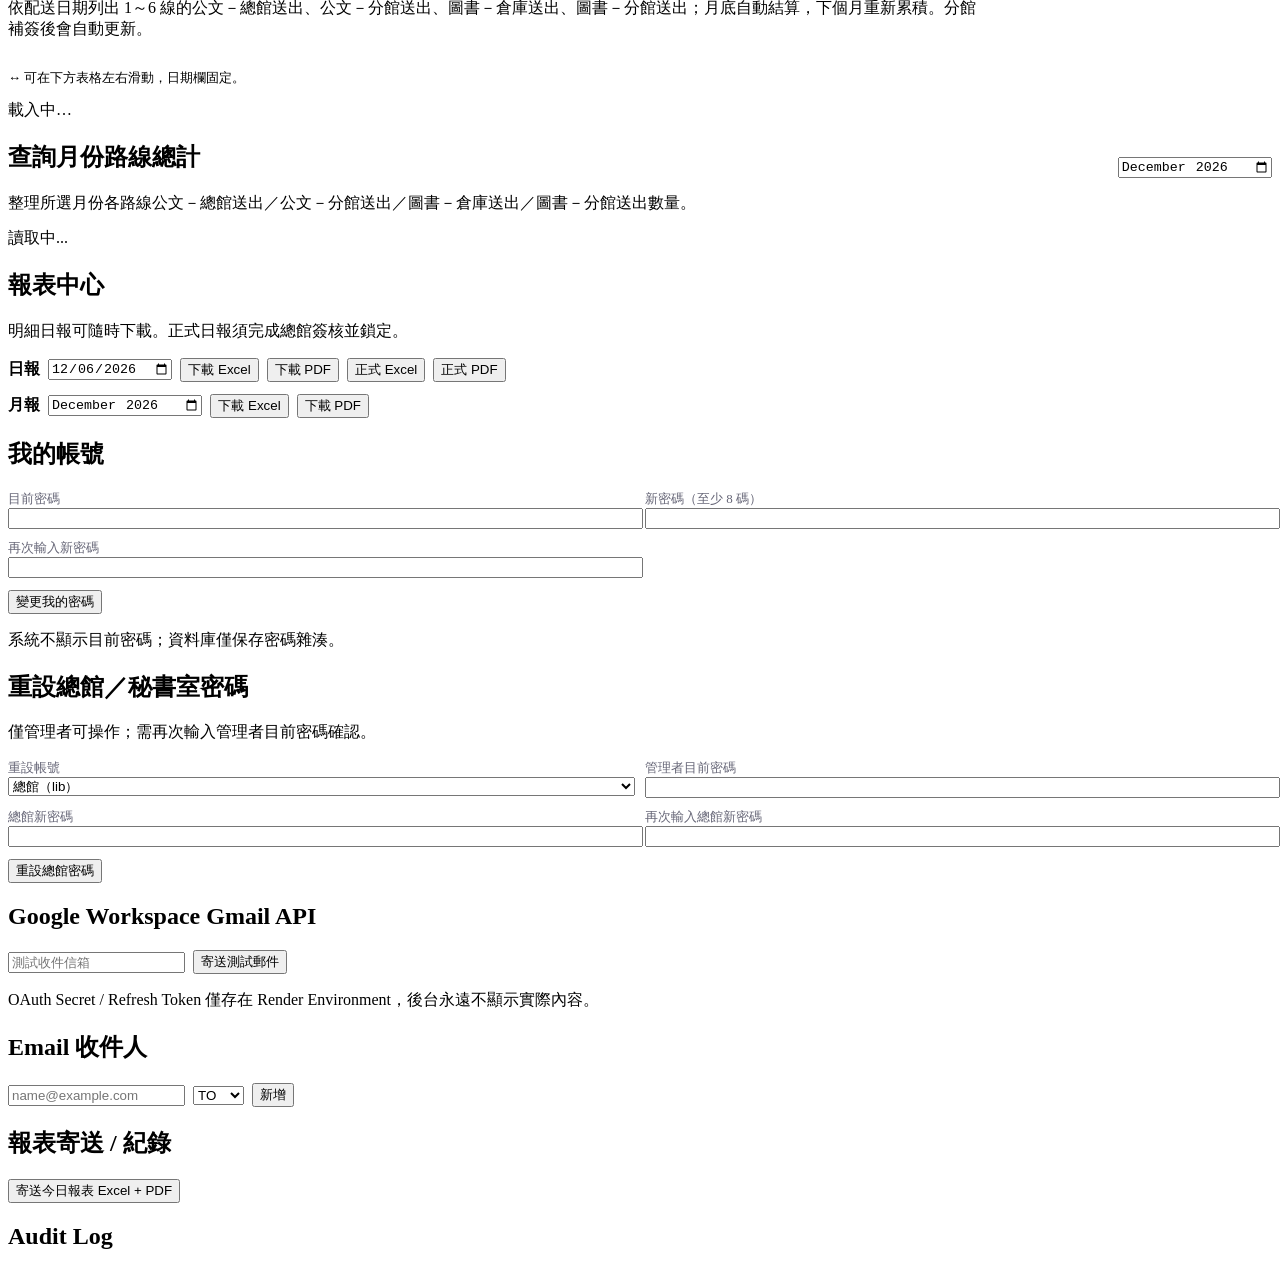
==== commit fd43550d: "Add reimbursement download next to selected month" ====
--- a/app/static/index.html
+++ b/app/static/index.html
@@ -184,7 +184,7 @@
 </div></section>
 <section id="reports" class="hidden"><div class="grid" style="display:block"><div class="card" style="margin-bottom:18px"><h2 id="routeReportTitle">路線總表 / 三方簽核</h2>
 <div class="toolbar"><label>查詢日期 <input id="routeReportDate" type="date"></label><label>路線 <select id="routeReportRoute"><option value="">全部路線</option><option value="1">1線</option><option value="2">2線</option><option value="3">3線</option><option value="4">4線</option><option value="5">5線</option><option value="6">6線</option></select></label><button class="btn alt small" onclick="loadSignStatus()">查詢</button><span id="routeReportReadonlyHint" class="muted"></span></div>
-<button class="btn alt small" onclick="showPendingDetails({service_date:(document.querySelector('#routeReportDate')?.value||new Date().toISOString().slice(0,10)),route:(document.querySelector('#routeReportRoute')?.value||undefined)})">查看所選日期待補簽分館</button><p class="muted">分館可當日簽收；若分館無法當日簽名，司機可先標記「運送完成・待分館補簽」並完成路線簽名，總館亦可先完成簽核。未曾簽名的分館資料之後可補填一次，且不需司機再次確認。</p><div id="routeSignReminder" class="notice" role="status" style="margin:12px 0"></div><div id="routeSignStatus" style="overflow-x:auto;max-width:100%"></div><div id="routeOfficeSignatureHost"></div><div id="dailyGrandTotal" class="notice hidden"></div><div id="routeDetailHost"></div><div id="secretarySignBox" class="hidden"><h3>總館－今日路線總表最終簽名</h3><p class="muted">待補簽分館不阻擋今日簽核；已簽名資料仍維持鎖定，未曾簽名的待補資料可於之後補填一次。</p><canvas id="secSig" width="650" height="180" style="width:100%;border:2px dashed #b8c0cc;border-radius:12px;touch-action:none"></canvas><div class="toolbar"><button class="btn alt" onclick="clearSig('secSig')">清除簽名</button><button class="btn" onclick="secretaryFinalSign()">確認今日路線總表並完成最終簽名</button></div></div><div id="reportLocked" class="ok hidden"></div></div><div style="width:100%"><div class="card"><div class="sectiontitle"><div><h2>本月日期 / 路線累積</h2><button class="btn alt small" onclick="showPendingDetails({month:(document.querySelector('#monthlyCumulativeMonth')?.value||new Date().toISOString().slice(0,7))})">查看本月待補簽分館</button><p class="muted">依配送日期列出 1～6 線的公文－總館送出、公文－分館送出、圖書－倉庫送出、圖書－分館送出；月底自動結算，下個月重新累積。分館補簽後會自動更新。</p></div><input type="month" id="monthlyCumMonth" onchange="loadMonthlyRouteSummary()"></div><p id="monthlyRouteDesktopHint" class="muted" style="font-size:13px">↔ 可在下方表格左右滑動，日期欄固定。</p><div id="monthlyRouteMobileControls"><label for="monthlyRouteMobileSelect">選擇路線</label> <select id="monthlyRouteMobileSelect" onchange="renderMonthlyRouteMobile()" aria-label="選擇月報路線"></select></div><div id="monthlyRouteMobile" aria-live="polite"></div><div id="monthlyRouteSummary" role="region" aria-label="月份各路線累積報表，可左右滑動" tabindex="0" style="overflow-x:auto;max-width:100%;-webkit-overflow-scrolling:touch"><div class="muted">載入中…</div></div></div>
+<button class="btn alt small" onclick="showPendingDetails({service_date:(document.querySelector('#routeReportDate')?.value||new Date().toISOString().slice(0,10)),route:(document.querySelector('#routeReportRoute')?.value||undefined)})">查看所選日期待補簽分館</button><p class="muted">分館可當日簽收；若分館無法當日簽名，司機可先標記「運送完成・待分館補簽」並完成路線簽名，總館亦可先完成簽核。未曾簽名的分館資料之後可補填一次，且不需司機再次確認。</p><div id="routeSignReminder" class="notice" role="status" style="margin:12px 0"></div><div id="routeSignStatus" style="overflow-x:auto;max-width:100%"></div><div id="routeOfficeSignatureHost"></div><div id="dailyGrandTotal" class="notice hidden"></div><div id="routeDetailHost"></div><div id="secretarySignBox" class="hidden"><h3>總館－今日路線總表最終簽名</h3><p class="muted">待補簽分館不阻擋今日簽核；已簽名資料仍維持鎖定，未曾簽名的待補資料可於之後補填一次。</p><canvas id="secSig" width="650" height="180" style="width:100%;border:2px dashed #b8c0cc;border-radius:12px;touch-action:none"></canvas><div class="toolbar"><button class="btn alt" onclick="clearSig('secSig')">清除簽名</button><button class="btn" onclick="secretaryFinalSign()">確認今日路線總表並完成最終簽名</button></div></div><div id="reportLocked" class="ok hidden"></div></div><div style="width:100%"><div class="card"><div class="sectiontitle"><div><h2>本月日期 / 路線累積</h2><button class="btn alt small" onclick="showPendingDetails({month:(document.querySelector('#monthlyCumulativeMonth')?.value||new Date().toISOString().slice(0,7))})">查看本月待補簽分館</button><p class="muted">依配送日期列出 1～6 線的公文－總館送出、公文－分館送出、圖書－倉庫送出、圖書－分館送出；月底自動結算，下個月重新累積。分館補簽後會自動更新。</p></div><div class="toolbar"><input type="month" id="monthlyCumMonth" onchange="loadMonthlyRouteSummary()"><button class="btn" onclick="downloadMonthlyBoxes()">下載圖書箱數核銷 Excel</button></div></div><p id="monthlyRouteDesktopHint" class="muted" style="font-size:13px">↔ 可在下方表格左右滑動，日期欄固定。</p><div id="monthlyRouteMobileControls"><label for="monthlyRouteMobileSelect">選擇路線</label> <select id="monthlyRouteMobileSelect" onchange="renderMonthlyRouteMobile()" aria-label="選擇月報路線"></select></div><div id="monthlyRouteMobile" aria-live="polite"></div><div id="monthlyRouteSummary" role="region" aria-label="月份各路線累積報表，可左右滑動" tabindex="0" style="overflow-x:auto;max-width:100%;-webkit-overflow-scrolling:touch"><div class="muted">載入中…</div></div></div>
 <div class="card" id="monthlyRouteCumCard" style="margin-bottom:18px">
   <div style="display:flex;align-items:center;justify-content:space-between;gap:12px;flex-wrap:wrap">
     <div><h2>查詢月份路線總計</h2>
@@ -1064,6 +1064,7 @@
 
 async function loadRecords(){let [x,c]=await Promise.all([api('/api/deliveries/all'),api('/api/corrections')]);recordList.innerHTML='<table><tr><th>路線</th><th>分館</th><th>司機</th><th>公文－總館送出</th><th>公文－分館送出</th><th>圖書－倉庫送出</th><th>圖書－分館送出</th><th>簽收人</th><th>狀態</th></tr>'+x.map(d=>`<tr><td>${d.route_code}</td><td>${d.branch_name}</td><td>${d.driver_name}</td><td>${d.document_corrections_pending?'更正待確認':d.document_final??'—'}</td><td>${d.document_return_final??'—'}</td><td>${d.outbound_final??'—'}</td><td>${d.inbound_final??'—'}</td><td>${d.signer_name||'—'}</td><td>${statusText(d.status)}${d.has_correction?' ⚠':''}</td></tr>`).join('')+'</table>';correctionList.innerHTML=c.length?'<table><tr><th>時間</th><th>路線</th><th>分館</th><th>司機</th><th>要求</th><th>狀態</th><th>更正原因</th></tr>'+c.map(v=>`<tr><td>${v.requested_at}</td><td>${v.route_code}</td><td>${v.branch_name}</td><td>${v.driver_name}</td><td>${v.driver_note||v.fields_json}</td><td>${v.status}</td><td>${v.correction_reason||'—'}</td></tr>`).join('')+'</table>':'目前沒有更正紀錄'}
 async function downloadFile(url,filename){try{const t=sessionStorage.getItem('admin_session');const r=await fetch(url,{headers:t?{'Authorization':'Bearer '+t}:{}});if(!r.ok){let x=await r.text();try{x=JSON.parse(x).detail||x}catch{};throw new Error(x)}const b=await r.blob(),a=document.createElement('a');a.href=URL.createObjectURL(b);a.download=filename;document.body.appendChild(a);a.click();a.remove();setTimeout(()=>URL.revokeObjectURL(a.href),1000)}catch(e){alert(e.message)}}
+function downloadMonthlyBoxes(){const m=document.querySelector('#monthlyCumMonth').value||todayStr.slice(0,7);downloadFile(`/api/reports/monthly-boxes.xlsx?month=${encodeURIComponent(m)}`,`${m}_book_boxes.xlsx`)}
 function downloadDaily(t,official=false){const d=reportDate.value||todayStr;downloadFile(`/api/reports/daily.${t}?service_date=${d}&official=${official}`,`${d}_${official?'official_daily':'daily'}.${t}`)}function downloadMonthly(t){const m=reportMonth.value||todayStr.slice(0,7);downloadFile(`/api/reports/monthly.${t}?month=${m}`,`${m}_monthly.${t}`)}
 async function loadAccount(){let x=await api('/api/account/security');accountInfo.innerHTML=`帳號：<b>${x.current.username}</b>｜角色：${x.current.role==='ADMIN'?'管理者':(x.current.role==='SECRETARIAT'?'秘書室':'總館')}`;adminResetCard.classList.toggle('hidden',x.current.role!=='ADMIN')}async function changeOwnPassword(){try{await api('/api/account/change-password',{method:'POST',body:JSON.stringify({current_password:ownCurrent.value,new_password:ownNew.value,confirm_password:ownConfirm.value})});ownCurrent.value=ownNew.value=ownConfirm.value='';alert('密碼已更新。其他登入工作階段已登出。')}catch(e){alert(e.message)}}async function resetSecretaryPassword(){try{await api('/api/account/reset-secretary-password',{method:'POST',body:JSON.stringify({admin_password:adminVerify.value,target_username:resetTarget.value,new_password:secNew.value,confirm_password:secConfirm.value})});adminVerify.value=secNew.value=secConfirm.value='';alert('總館密碼已重設，總館既有登入工作階段已登出。')}catch(e){alert(e.message)}}
 async function loadEmail(){
